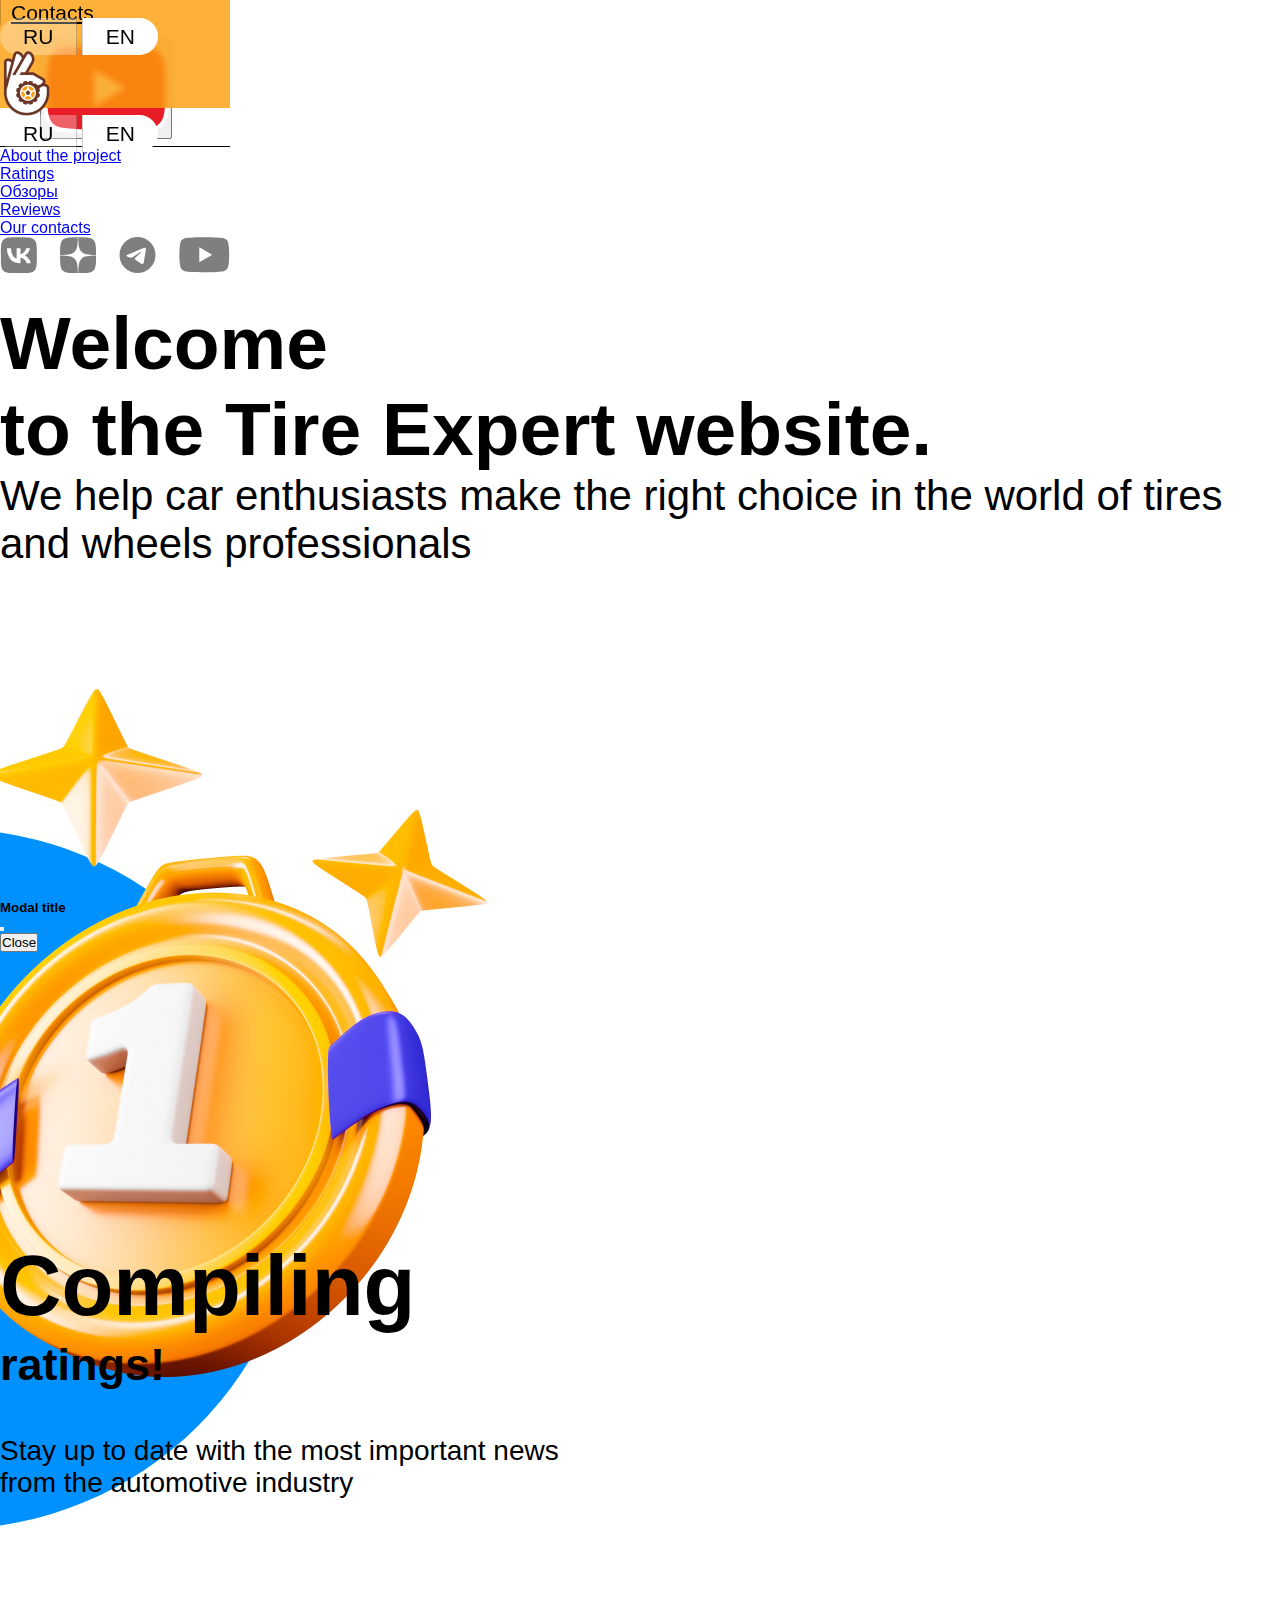
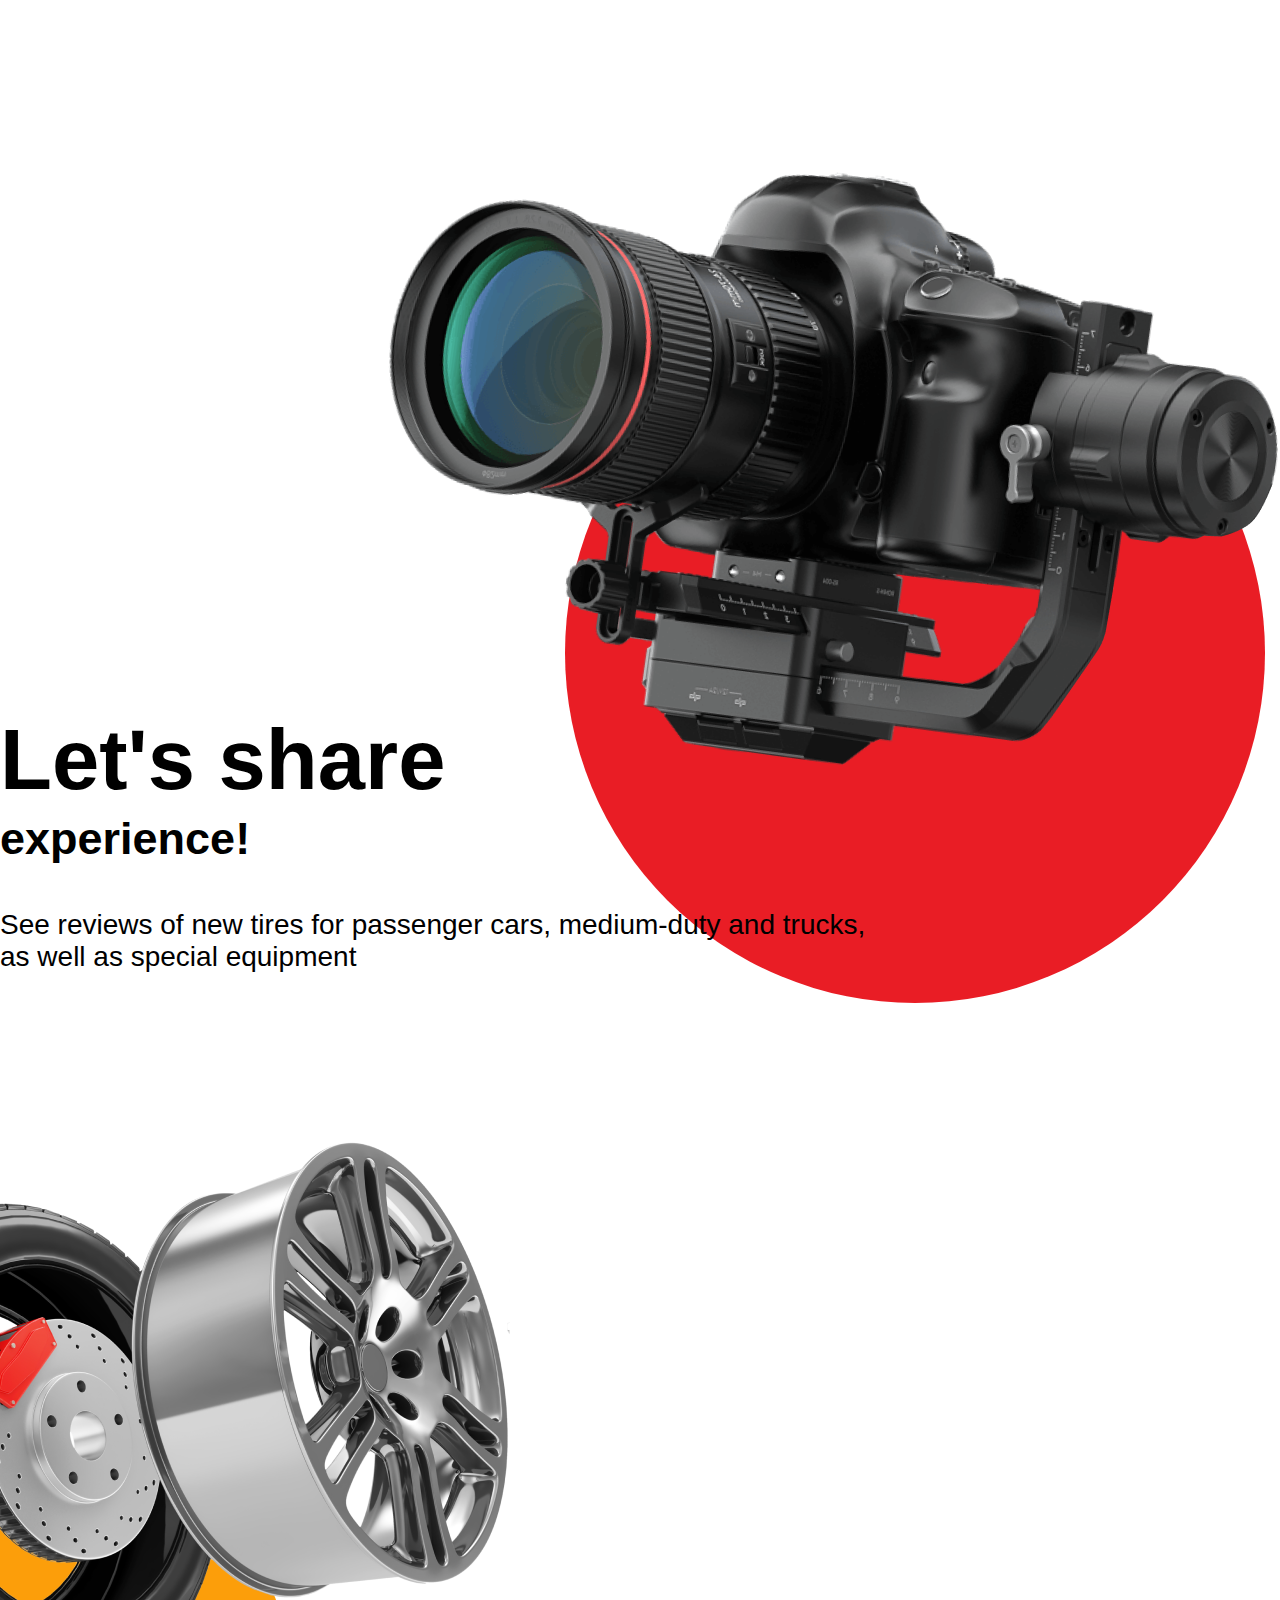
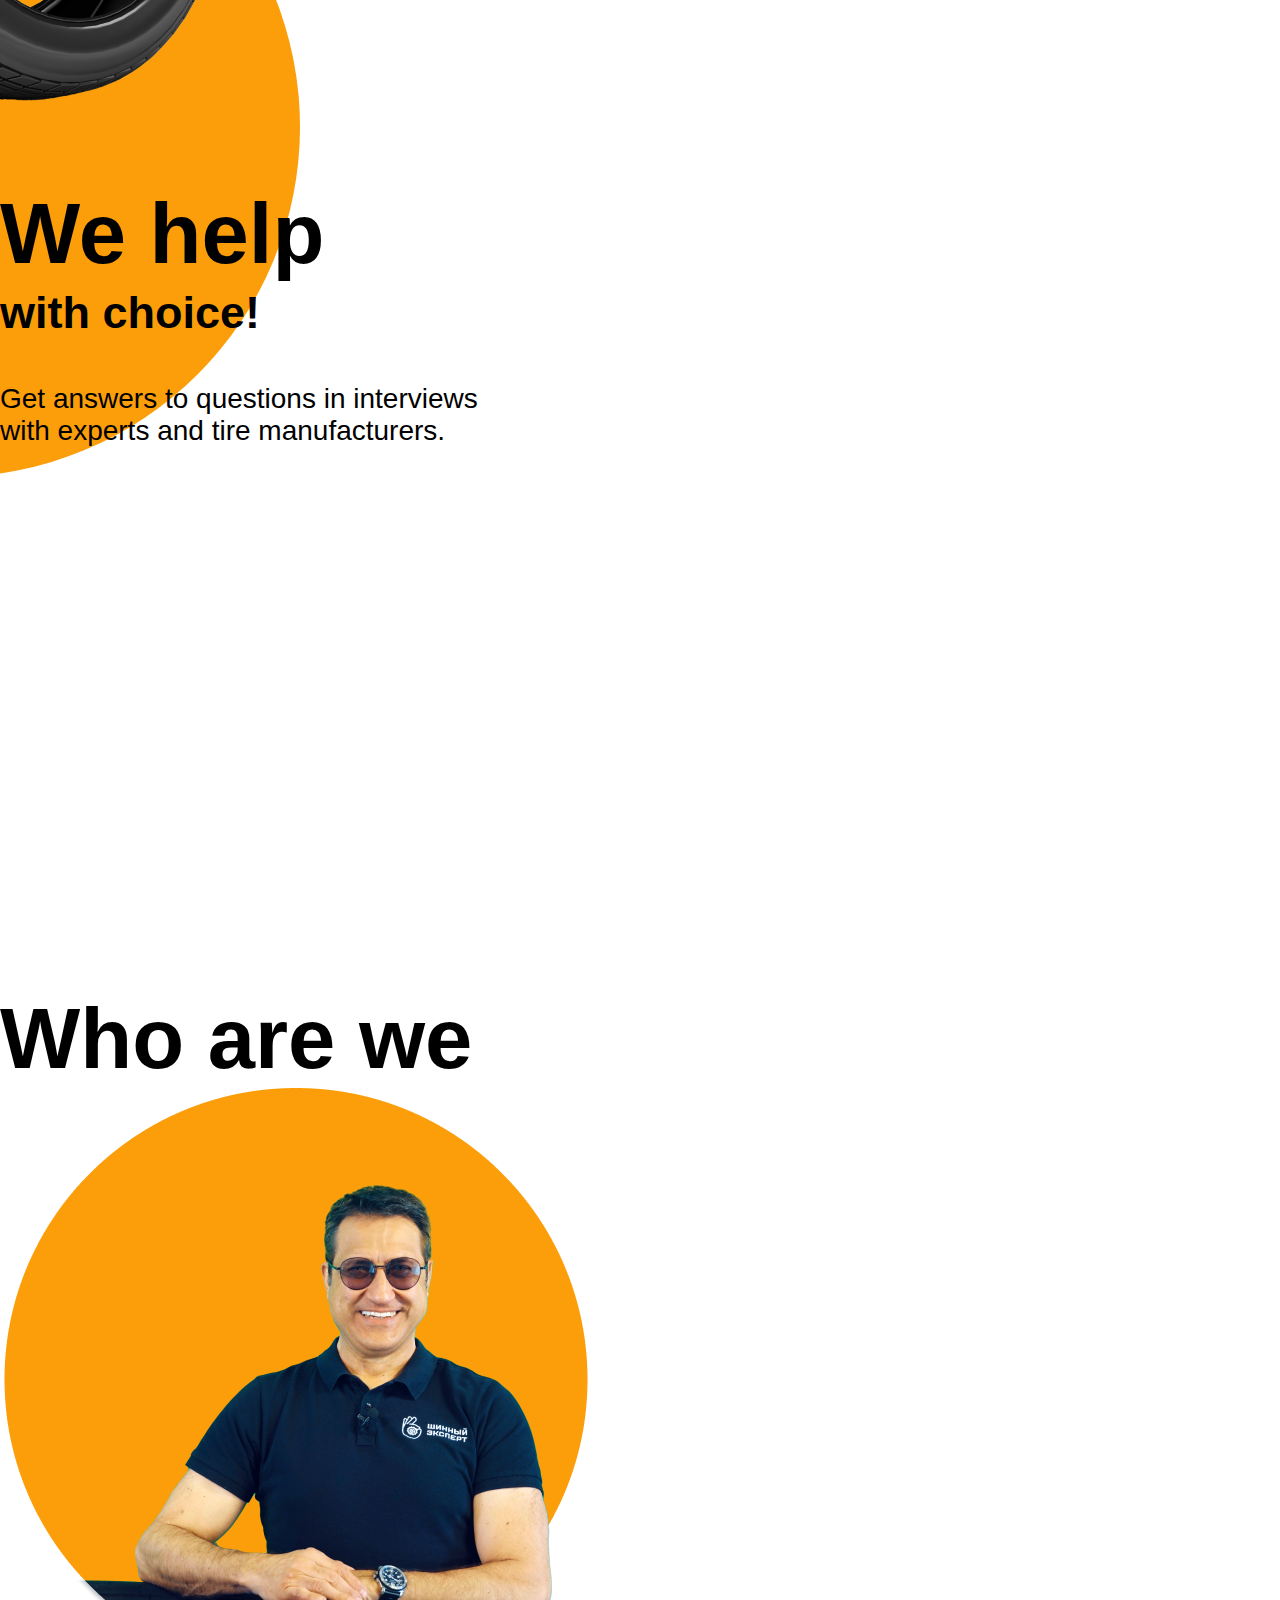
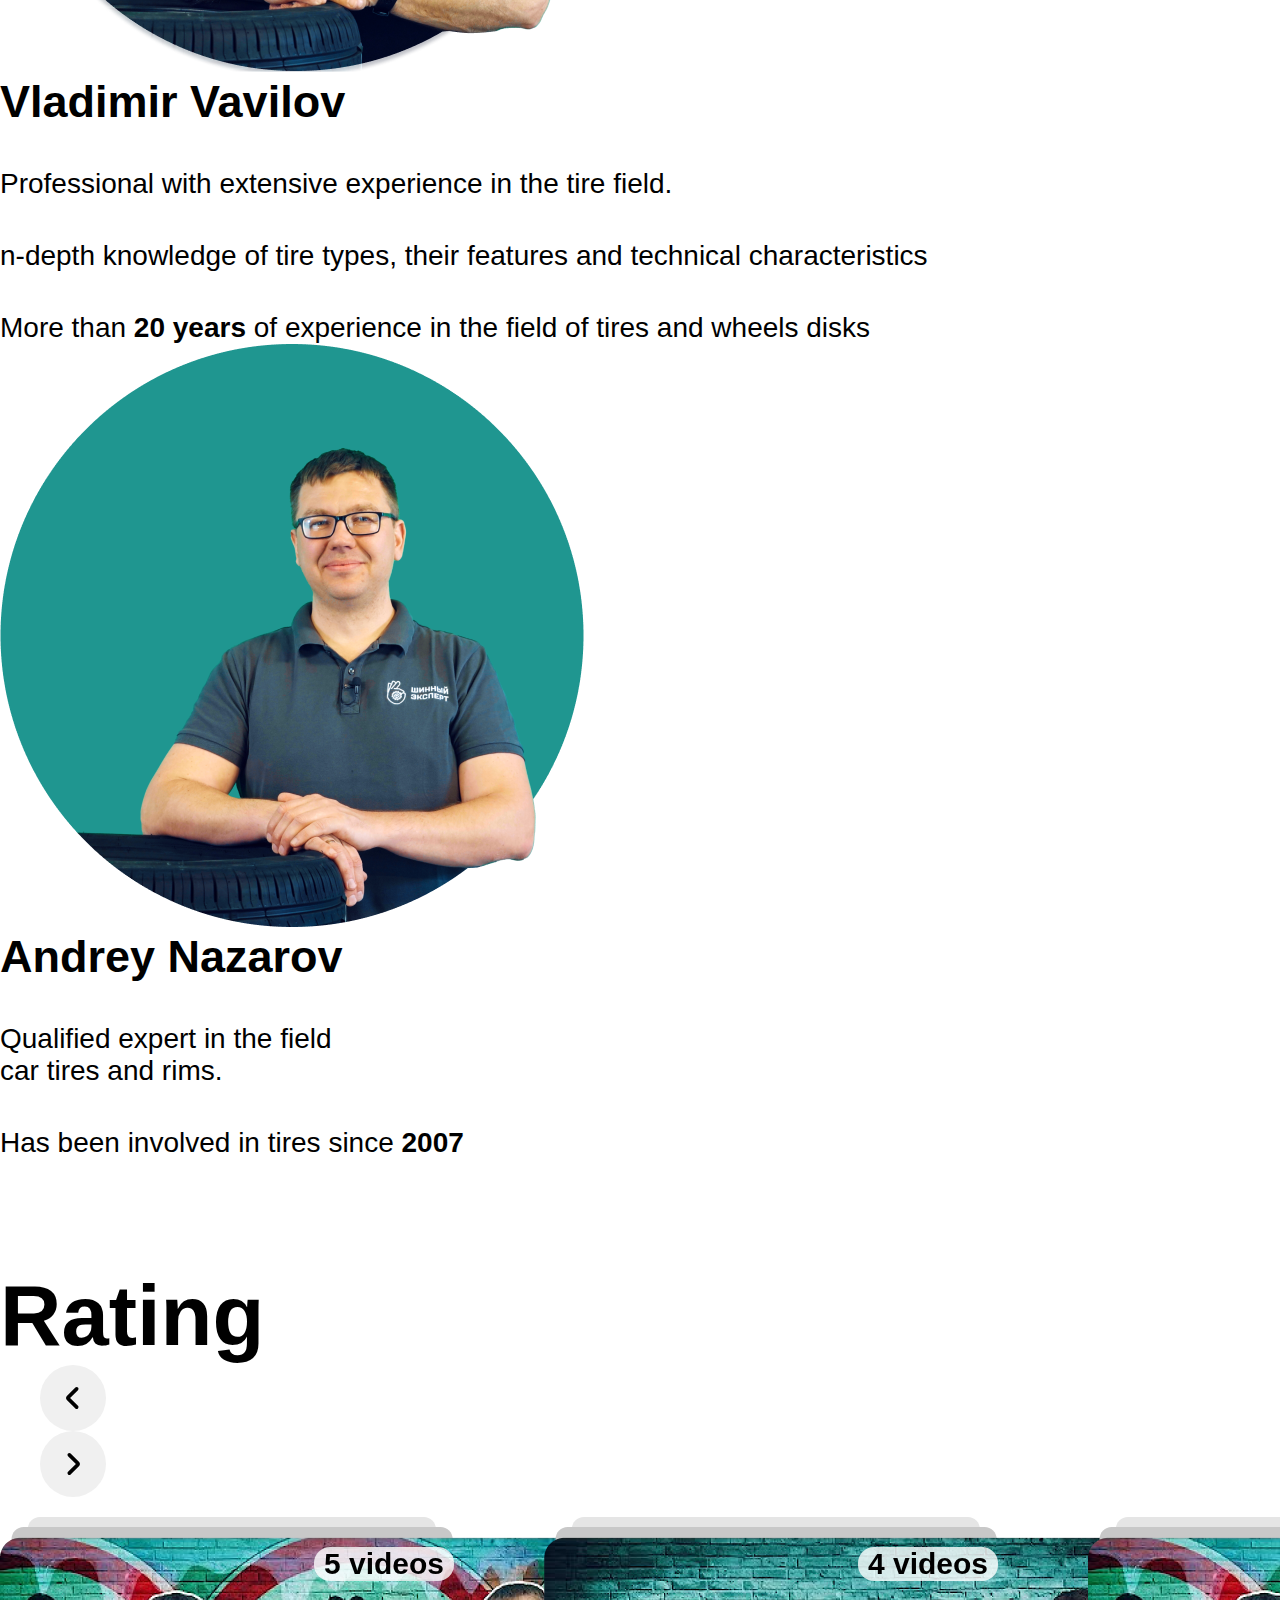
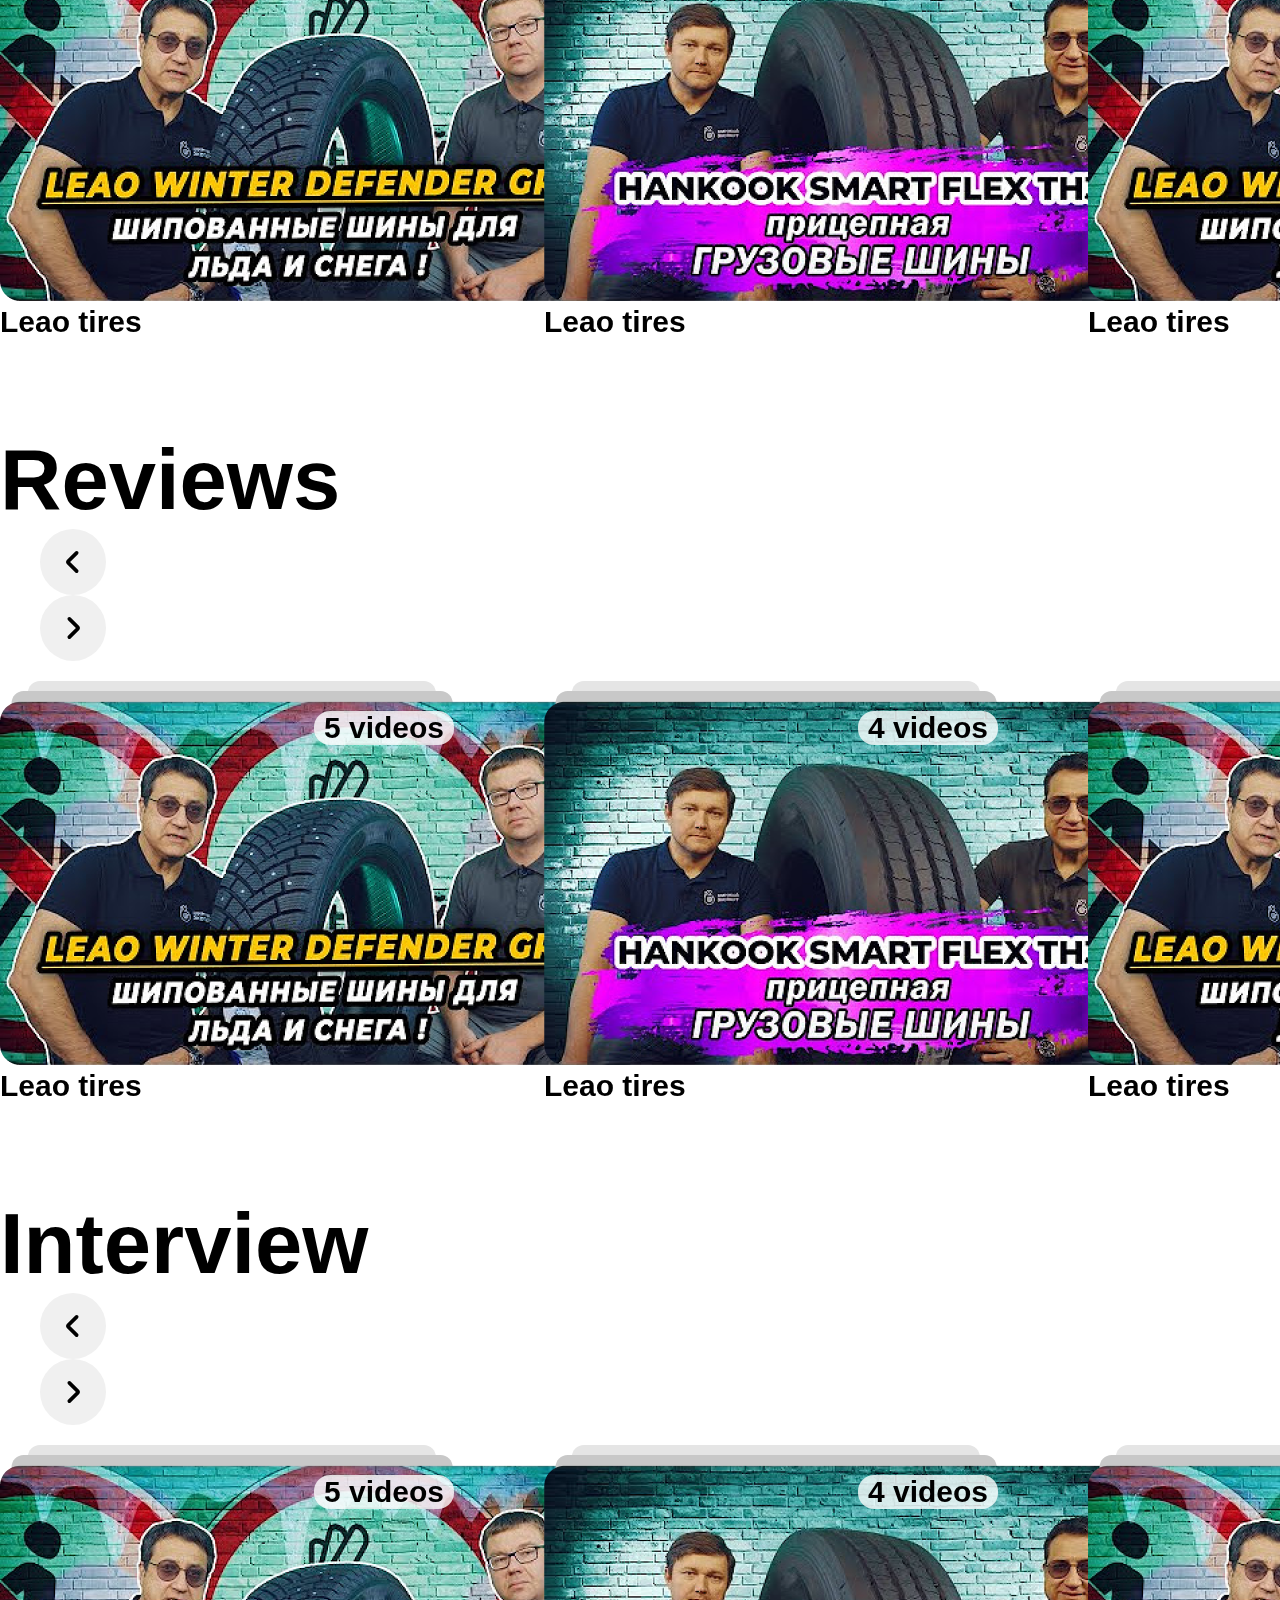
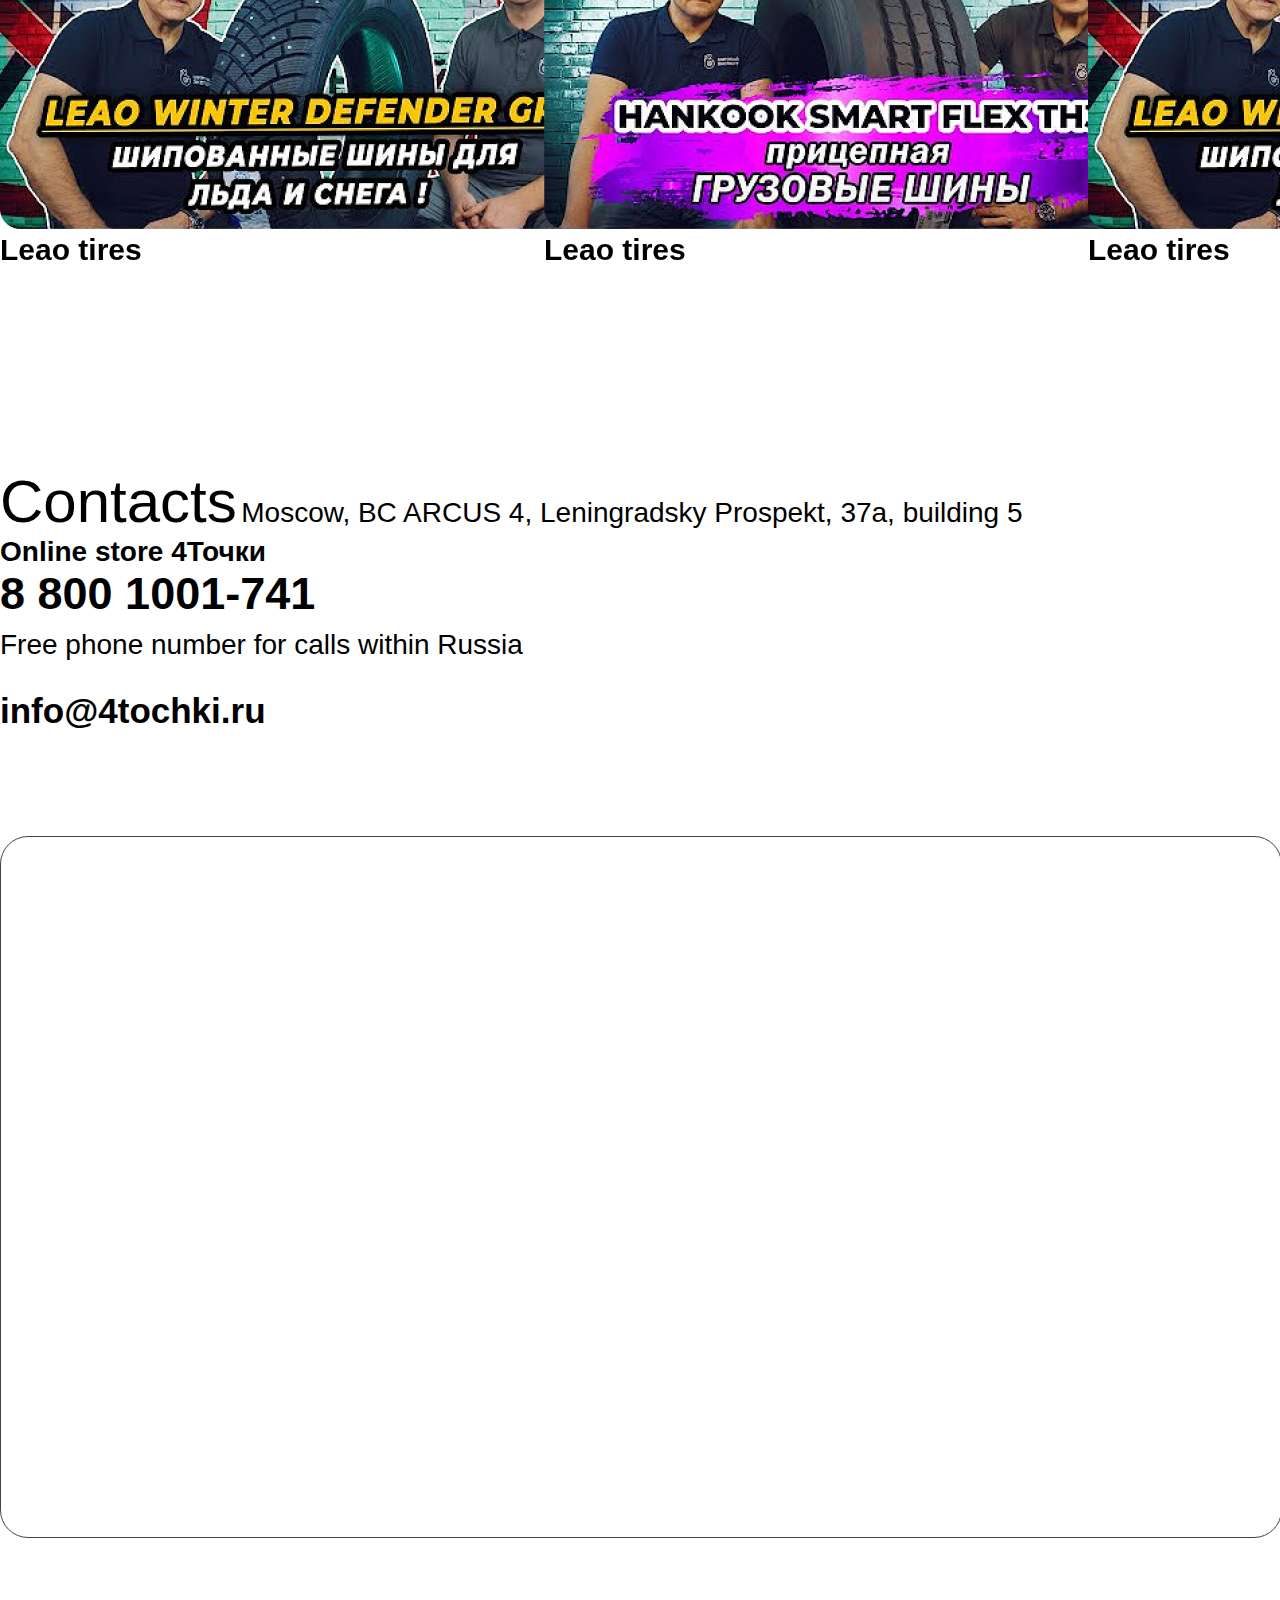
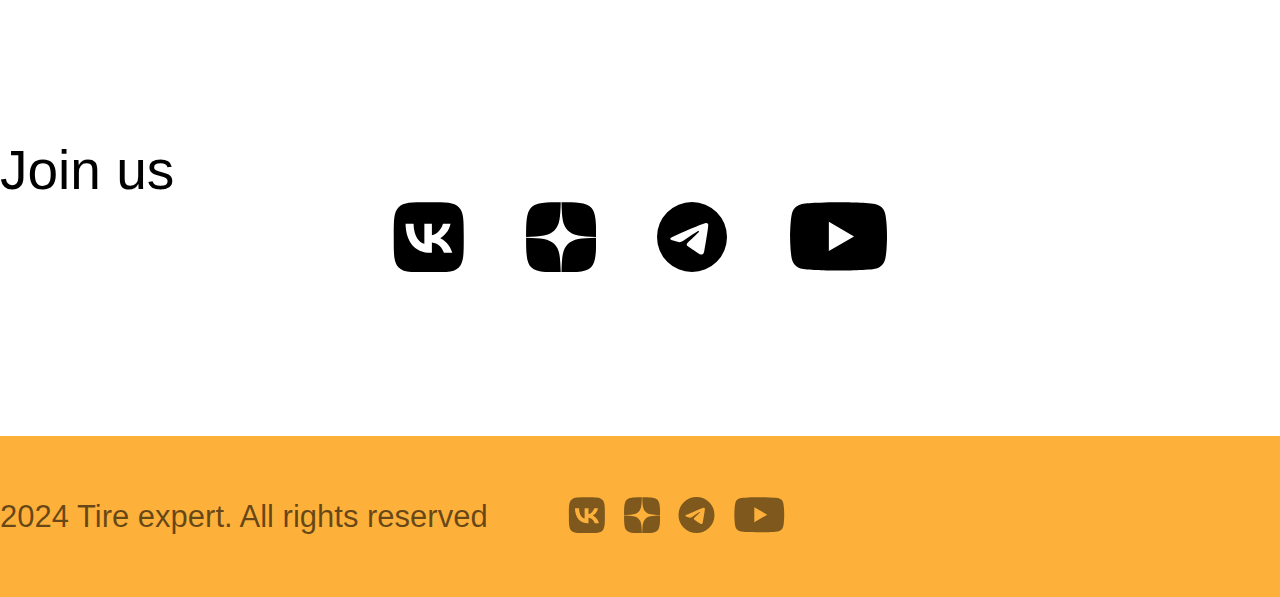
==== indexEn.html @ 4a0e2463 "Add files via upload" ====
<!DOCTYPE html>
<html lang="ru">

<head>
    <meta charset="utf-8">
    <meta name="viewport" content="width=device-width, initial-scale=1">
    <!-- шрифты -->
    <link rel="preload"
        href="https://fonts.googleapis.com/css2?family=Open+Sans:ital,wght@0,300..800;1,300..800&display=swap"
        as="style">
    <!-- swiper -->
    <link rel="stylesheet" href="https://unpkg.com/swiper/swiper-bundle.min.css" />
    <script src="https://unpkg.com/swiper@8/swiper-bundle.min.js" type="text/javascript"></script>
    <!-- Bootstrap CSS -->
    <link href="https://cdn.jsdelivr.net/npm/bootstrap@5.0.2/dist/css/bootstrap.min.css" rel="stylesheet"
        integrity="sha384-EVSTQN3/azprG1Anm3QDgpJLIm9Nao0Yz1ztcQTwFspd3yD65VohhpuuCOmLASjC" crossorigin="anonymous">
    <!-- CSS -->
    <link rel="stylesheet" href="./css/style.css">
    <title>Tire expert</title>
</head>

<body>
    <script src="https://cdn.jsdelivr.net/npm/bootstrap@5.0.2/dist/js/bootstrap.bundle.min.js"
        integrity="sha384-MrcW6ZMFYlzcLA8Nl+NtUVF0sA7MsXsP1UyJoMp4YLEuNSfAP+JcXn/tWtIaxVXM" crossorigin="anonymous">
        </script>
    <div class="wrapper">
        <header class="header fixed-top">
            <div class="container">
                <div class="d-flex align-items-center justify-content-between">
                    <nav class="d-flex">
                        <div class="item-logo">
                            <a href="#">
                                <img src="./img/logo.png" srcset="./img/logo.png 1x, ./img/logo@2x.png 2x"
                                    alt="логотип">
                            </a>
                        </div>
                        <ul class="nav-list d-lg-flex d-none align-items-center justify-content-center">
                            <li class="nav-item"><a href="#about-us" class="nav-link">About the project</a></li>
                            <li class="nav-item"><a href="#rating" class="nav-link">Ratings</a></li>
                            <li class="nav-item"><a href="#reviews" class="nav-link">Reviews</a></li>
                            <li class="nav-item"><a href="#interview" class="nav-link">Interview</a></li>
                            <li class="nav-item"><a href="#contacts" class="nav-link">Contacts</a></li>
                        </ul>
                    </nav>
                    <div class="d-flex align-items-center">
                        <div class="d-lg-flex d-none">
                            <div class="row mx-lg-0 mx-1">
                                <a class="col-6 language-item" href="/">RU</a>
                                <a class="col-6 language-item disabled" href="indexEn.html">EN</a>
                            </div>
                        </div>
                        <div class="container-icon-header">
                            <a href="#">
                                <svg width="37" height="36">
                                    <use href="./svg/common.bundle.svg#vk"></use>
                                </svg>
                            </a>
                            <a href="#">
                                <svg width="37" height="36">
                                    <use href="./svg/common.bundle.svg#zen"></use>
                                </svg>
                            </a>
                            <a href="#">
                                <svg width="37" height="36">
                                    <use href="./svg/common.bundle.svg#tg"></use>
                                </svg>
                            </a>
                            <a href="#">
                                <svg width="52" height="37">
                                    <use href="./svg/common.bundle.svg#youtube"></use>
                                </svg>
                            </a>
                        </div>
                        <!-- бургер меню-->
                        <div class="burger__menu">
                            <div class="js-burger__icon burger__icon">
                                <span></span>
                                <span></span>
                                <span></span>
                            </div>
                            <nav class="burger__body d-lg-none d-flex">
                                <div class="burger__list">
                                    <div
                                        class="d-flex align-items-center justify-content-between w-100 mb-2 pb-2 border-bottom-info">
                                        <div class="item-logo">
                                            <a href="#">
                                                <img src="./img/logo.png"
                                                    srcset="./img/logo.png 1x, ./img/logo@2x.png 2x" alt="логотип">
                                            </a>
                                        </div>
                                        <div>
                                            <div class="row m-0">
                                                <a class="col-6 language-item" href="/">RU</a>
                                                <a class="col-6 language-item disabled" href="indexEn.html">EN</a>
                                            </div>
                                        </div>
                                    </div>
                                    <ul class="nav nav-pills d-flex flex-column">
                                        <li class="nav-item">
                                            <a href="#about-us" class="nav-link">About the project</a>
                                        </li>
                                        <li class="nav-item">
                                            <a href="#rating" class="nav-link">Ratings</a>
                                        </li>
                                        <li class="nav-item">
                                            <a href="#reviews" class="nav-link">Обзоры</a>
                                        </li>
                                        <li class="nav-item">
                                            <a href="#interview" class="nav-link">Reviews</a>
                                        </li>
                                        <li class="nav-item">
                                            <a href="#contacts" class="nav-link">Our contacts</a>
                                        </li>
                                    </ul>
                                    <div class="container-icon-mobile">
                                        <a href="#">
                                            <svg width="37" height="36">
                                                <use href="./svg/common.bundle.svg#vk"></use>
                                            </svg>
                                        </a>
                                        <a href="#">
                                            <svg width="37" height="36">
                                                <use href="./svg/common.bundle.svg#zen"></use>
                                            </svg>
                                        </a>
                                        <a href="#">
                                            <svg width="37" height="36">
                                                <use href="./svg/common.bundle.svg#tg"></use>
                                            </svg>
                                        </a>
                                        <a href="#">
                                            <svg width="52" height="36">
                                                <use href="./svg/common.bundle.svg#youtube"></use>
                                            </svg>
                                        </a>
                                    </div>
                                </div>
                            </nav>
                        </div>
                        <!--  -->
                    </div>
                </div>
            </div>
        </header>
        <main>
            <section class="we-greet-you container">
                <div class="d-flex flex-column align-items-center">
                    <h1 class="text-center">Welcome <br> to the Tire Expert website.</h1>
                    <span class="text">We help car enthusiasts make the right choice in the world of tires and wheels
                        professionals</span>
                </div>
            </section>
            <section class="overflow-hidden">
                <div class="content">
                    <div class="container">
                        <div class="row">
                            <div class="col-xl-6 col-12">
                                <div class="compiling">
                                    <div class="img-container">
                                        <img class="w-100 img-position" src="./img/rating.png"
                                            srcset="./img/rating.png 1x, ./img/rating@2x.png 2x" alt="рейтинги">
                                    </div>
                                </div>
                            </div>
                            <div class="col-xl-6 col-12">
                                <div class="d-flex flex-column">
                                    <h2 id="about-us">Compiling</h2>
                                    <span class="text-title">ratings!</span>
                                    <p class="text-subtitle">Stay up to date with the most important news <br> from the
                                        automotive industry</p>
                                </div>
                            </div>
                        </div>
                    </div>
                </div>
                <div class="content">
                    <div class="container">
                        <div class="row">
                            <div class="col-xl-6 col-12 order-1 order-xl-2">
                                <div class="share">
                                    <div class="img-container">
                                        <img class="img-position" src="./img/share.png"
                                            srcset="./img/share.png 1x, ./img/share@2x.png 2x" alt="камера">
                                    </div>
                                </div>
                            </div>
                            <div class="col-xl-6 col-12 order-2 order-xl-1">
                                <h2 class="m-p">Let's share</h2>
                                <span class="text-title">experience!</span>
                                <p class="text-subtitle">See reviews of new tires for passenger cars, medium-duty and
                                    trucks, <br> as well as special equipment</p>
                            </div>
                        </div>
                    </div>
                </div>
                <div class="content">
                    <div class="container">
                        <div class="row">
                            <div class="col-xl-6 col-12">
                                <div class="help">
                                    <div class="img-container">
                                        <img class="w-100 img-position" src="./img/help.png"
                                            srcset="./img/help.png 1x, ./img/help@2x.png 2x" alt="">
                                    </div>
                                </div>
                            </div>
                            <div class="col-xl-6 col-12">
                                <h2 class="m-p">We help</h2>
                                <span class="text-title">with choice!</span>
                                <p class="text-subtitle">Get answers to questions in interviews <br>
                                    with experts and tire manufacturers.</p>
                            </div>
                        </div>
                    </div>
                </div>
            </section>
            <section class="who-are-we">
                <div class="container">
                    <h2 class="text-center mb-5">Who are we</h2>
                    <div class="row">
                        <div class="col-xl-6 col-12 order-xl-2">
                            <div class="position-relative px-4">
                                <img class="w-100" src="./img/Vladimir-Vavilov.png"
                                    srcset="img/Vladimir-Vavilov.png 1x, img/Vladimir-Vavilov@2x.png 2x"
                                    alt="Владимир Вавилов">
                                <button class="btn p-0 btn-position" type="button" data-bs-toggle="modal"
                                    data-bs-target="#staticBackdrop">
                                    <svg width="128" height="92">
                                        <use href="./svg/common.bundle.svg#youtube-btn"></use>
                                    </svg>
                                </button>
                            </div>
                        </div>
                        <div class="col-xl-6 col-12 order-xl-1 mt-xl-0 mt-4">
                            <div class="d-flex flex-column justify-content-center h-100 px-4">
                                <h3>Vladimir Vavilov</h3>
                                <p class="text-subtitle mb-0">Professional with extensive experience in the tire field.
                                </p>
                                <p class="text-subtitle mb-0">n-depth knowledge of tire types, their features and
                                    technical characteristics</p>
                                <p class="text-subtitle mb-0">More than <span>20 years</span> of experience in the field
                                    of tires and wheels
                                    disks
                                </p>
                            </div>
                        </div>
                    </div>
                    <div class="row mt-5">
                        <div class="col-xl-6 col-12">
                            <div class="position-relative px-4">
                                <img class="w-100" src="./img/Andrey-Nazarov.png"
                                    srcset="./img/Andrey-Nazarov.png 1x, ./img/Andrey-Nazarov@2x.png 2x"
                                    alt="Андрей Назаров">
                                <button class="btn p-0 btn-position" type="button" data-bs-toggle="modal"
                                    data-bs-target="#staticBackdrop">
                                    <svg width="128" height="92">
                                        <use href="./svg/common.bundle.svg#youtube-btn"></use>
                                    </svg>
                                </button>
                            </div>
                        </div>
                        <div class="col-xl-6 col-12 mt-xl-0 mt-4">
                            <div class="d-flex flex-column justify-content-center h-100 px-4">
                                <h3>Andrey Nazarov</h3>
                                <p class="text-subtitle mb-0">Qualified expert in the field <br>
                                    car tires and rims.</p>
                                <p class="text-subtitle mb-0">Has been involved in tires since <span>2007</span></p>
                            </div>
                        </div>

                    </div>
                </div>
            </section>
            <section class="sliders">
                <div class="container">
                    <!-- Рейтинг -->
                    <div id="rating" class="d-flex align-items-center">
                        <h3 class="title-slaider">Rating</h3>
                        <div class="js-swiper-ratings-prev swiper-prev">
                            <svg width="38" height="38">
                                <use href="./svg/common.bundle.svg#arrow"></use>
                            </svg>
                        </div>
                        <div class="js-swiper-ratings-next swiper-next">
                            <svg class="rotate" width="38" height="38">
                                <use href="./svg/common.bundle.svg#arrow"></use>
                            </svg>
                        </div>
                    </div>
                    <div class="swiper js-swiper-ratings">
                        <div class="swiper-wrapper">
                            <div class="swiper-slide user-select-none">
                                <a href="#">
                                    <div class="slider-item">
                                        <img class="w-100 img-position" src="./img/image1.png"
                                            srcset="./img/image1.png 1x, ./img/image1@2x.png 2x" alt="">
                                        <div class="slider-item-quantity">5 videos</div>
                                    </div>
                                    <span>Leao tires</span>
                                </a>
                            </div>
                            <div class="swiper-slide user-select-none">
                                <a href="#">
                                    <div class="slider-item">
                                        <img class="w-100 img-position" src="./img/image2.png"
                                            srcset="./img/image2.png 1x, ./img/image2@2x.png 2x" alt="">
                                        <div class="slider-item-quantity">4 videos</div>
                                    </div>
                                    <span>Leao tires</span>
                                </a>
                            </div>
                            <div class="swiper-slide user-select-none">
                                <a href="#">
                                    <div class="slider-item">
                                        <img class="w-100 img-position" src="./img/image1.png"
                                            srcset="./img/image1.png 1x, ./img/image1@2x.png 2x" alt="">
                                        <div class="slider-item-quantity">5 videos</div>
                                    </div>
                                    <span>Leao tires</span>
                                </a>
                            </div>
                            <div class="swiper-slide user-select-none">
                                <a href="#">
                                    <div class="slider-item">
                                        <img class="w-100 img-position" src="./img/image2.png"
                                            srcset="./img/image2.png 1x, ./img/image2@2x.png 2x" alt="">
                                        <div class="slider-item-quantity">4 videos</div>
                                    </div>
                                    <span>Leao tires</span>
                                </a>
                            </div>
                            <div class="swiper-slide user-select-none">
                                <a href="#">
                                    <div class="slider-item">
                                        <img class="w-100 img-position" src="./img/image1.png"
                                            srcset="./img/image1.png 1x, ./img/image1@2x.png 2x" alt="">
                                        <div class="slider-item-quantity">5 videos</div>
                                    </div>
                                    <span>Leao tires</span>
                                </a>
                            </div>
                        </div>
                    </div>
                    <!-- Обзоры -->
                    <div id="reviews" class="d-flex align-items-center">
                        <h3 class="title-slaider">Reviews</h3>
                        <div class="js-swiper-reviews-prev swiper-prev">
                            <svg width="38" height="38">
                                <use href="./svg/common.bundle.svg#arrow"></use>
                            </svg>
                        </div>
                        <div class="js-swiper-reviews-next swiper-next">
                            <svg class="rotate" width="38" height="38">
                                <use href="./svg/common.bundle.svg#arrow"></use>
                            </svg>
                        </div>
                    </div>
                    <div class="swiper js-swiper-reviews">
                        <div class="swiper-wrapper">
                            <div class="swiper-slide user-select-none">
                                <a href="#">
                                    <div class="slider-item">
                                        <img class="w-100 img-position" src="./img/image1.png"
                                            srcset="./img/image1.png 1x, ./img/image1@2x.png 2x" alt="">
                                        <div class="slider-item-quantity">5 videos</div>
                                    </div>
                                    <span>Leao tires</span>
                                </a>
                            </div>
                            <div class="swiper-slide user-select-none">
                                <a href="#">
                                    <div class="slider-item">
                                        <img class="w-100 img-position" src="./img/image2.png"
                                            srcset="./img/image2.png 1x, ./img/image2@2x.png 2x" alt="">
                                        <div class="slider-item-quantity">4 videos</div>
                                    </div>
                                    <span>Leao tires</span>
                                </a>
                            </div>
                            <div class="swiper-slide user-select-none">
                                <a href="#">
                                    <div class="slider-item">
                                        <img class="w-100 img-position" src="./img/image1.png"
                                            srcset="./img/image1.png 1x, ./img/image1@2x.png 2x" alt="">
                                        <div class="slider-item-quantity">5 videos</div>
                                    </div>
                                    <span>Leao tires</span>
                                </a>
                            </div>
                            <div class="swiper-slide user-select-none">
                                <a href="#">
                                    <div class="slider-item">
                                        <img class="w-100 img-position" src="./img/image2.png"
                                            srcset="./img/image2.png 1x, ./img/image2@2x.png 2x" alt="">
                                        <div class="slider-item-quantity">4 videos</div>
                                    </div>
                                    <span>Leao tires</span>
                                </a>
                            </div>
                            <div class="swiper-slide user-select-none">
                                <a href="#">
                                    <div class="slider-item">
                                        <img class="w-100 img-position" src="./img/image1.png"
                                            srcset="./img/image1.png 1x, ./img/image1@2x.png 2x" alt="">
                                        <div class="slider-item-quantity">5 videos</div>
                                    </div>
                                    <span>Leao tires</span>
                                </a>
                            </div>
                        </div>
                    </div>
                    <!-- Интервью -->
                    <div id="interview" class="d-flex align-items-center">
                        <h3 class="title-slaider">Interview</h3>
                        <div class="js-swiper-interview-prev swiper-prev">
                            <svg width="38" height="38">
                                <use href="./svg/common.bundle.svg#arrow"></use>
                            </svg>
                        </div>
                        <div class="js-swiper-interview-next swiper-next">
                            <svg class="rotate" width="38" height="38">
                                <use href="./svg/common.bundle.svg#arrow"></use>
                            </svg>
                        </div>
                    </div>
                    <div class="swiper js-swiper-interview">
                        <div class="swiper-wrapper">
                            <div class="swiper-slide user-select-none">
                                <a href="#">
                                    <div class="slider-item">
                                        <img class="w-100 img-position" src="./img/image1.png"
                                            srcset="./img/image1.png 1x, ./img/image1@2x.png 2x" alt="">
                                        <div class="slider-item-quantity">5 videos</div>
                                    </div>
                                    <span>Leao tires</span>
                                </a>
                            </div>
                            <div class="swiper-slide user-select-none">
                                <a href="#">
                                    <div class="slider-item">
                                        <img class="w-100 img-position" src="./img/image2.png"
                                            srcset="./img/image2.png 1x, ./img/image2@2x.png 2x" alt="">
                                        <div class="slider-item-quantity">4 videos</div>
                                    </div>
                                    <span>Leao tires</span>
                                </a>
                            </div>
                            <div class="swiper-slide user-select-none">
                                <a href="#">
                                    <div class="slider-item">
                                        <img class="w-100 img-position" src="./img/image1.png"
                                            srcset="./img/image1.png 1x, ./img/image1@2x.png 2x" alt="">
                                        <div class="slider-item-quantity">5 videos</div>
                                    </div>
                                    <span>Leao tires</span>
                                </a>
                            </div>
                            <div class="swiper-slide user-select-none">
                                <a href="#">
                                    <div class="slider-item">
                                        <img class="w-100 img-position" src="./img/image2.png"
                                            srcset="./img/image2.png 1x, ./img/image2@2x.png 2x" alt="">
                                        <div class="slider-item-quantity">4 videos</div>
                                    </div>
                                    <span>Leao tires</span>
                                </a>
                            </div>
                            <div class="swiper-slide user-select-none">
                                <a href="#">
                                    <div class="slider-item">
                                        <img class="w-100 img-position" src="./img/image1.png"
                                            srcset="./img/image1.png 1x, ./img/image1@2x.png 2x" alt="">
                                        <div class="slider-item-quantity">5 videos</div>
                                    </div>
                                    <span>Leao tires</span>
                                </a>
                            </div>
                        </div>
                    </div>
                </div>
            </section>
            <section class="contacts">
                <div class="container">
                    <div id="contacts" class="row">
                        <div class="col-xl-6 col-12 mb-5">
                            <div class="d-flex flex-column">
                                <span class="contacts-title">Contacts</span>
                                <span class="contacts-subtitle w-500">Moscow, BC ARCUS 4,
                                    Leningradsky Prospekt, 37a, building 5</span>
                            </div>
                        </div>
                        <div class="col-xl-6 col-12">
                            <div class="d-flex flex-column">
                                <span class="contacts-text">Online store 4Точки</span>
                                <div class="contacts-link-tel">
                                    <a href="tel:88001001741">8 800 1001-741</a>
                                </div>
                                <span class="contacts-subtitle">Free phone number for calls within Russia</span>
                                <div class="contacts-link-mail">
                                    <a href="mailto:info@4tochki.ru">info@4tochki.ru</a>
                                </div>
                            </div>
                        </div>
                    </div>
                    <div class="map"></div>
                    <div class="d-flex flex-column justify-content-center">
                        <span class="contacts-icon-text">Join us</span>
                        <div class="container-icon">
                            <a href="#">
                                <svg width="72" height="70">
                                    <use href="./svg/common.bundle.svg#vk"></use>
                                </svg>
                            </a>
                            <a href="#">
                                <svg width="72" height="70">
                                    <use href="./svg/common.bundle.svg#zen"></use>
                                </svg>
                            </a>
                            <a href="#">
                                <svg width="72" height="70">
                                    <use href="./svg/common.bundle.svg#tg"></use>
                                </svg>
                            </a>
                            <a href="#">
                                <svg width="100" height="70">
                                    <use href="./svg/common.bundle.svg#youtube"></use>
                                </svg>
                            </a>
                        </div>
                    </div>
                </div>
            </section>
        </main>
        <!-- footer -->
        <footer>
            <div class="container">
                <div class="container-item">
                    <span>2024 Tire expert. All rights reserved</span>
                    <div class="container-icon">
                        <a href="#">
                            <svg width="37" height="36">
                                <use href="./svg/common.bundle.svg#vk"></use>
                            </svg>
                        </a>
                        <a href="#">
                            <svg width="37" height="36">
                                <use href="./svg/common.bundle.svg#zen"></use>
                            </svg>
                        </a>
                        <a href="#">
                            <svg width="37" height="36">
                                <use href="./svg/common.bundle.svg#tg"></use>
                            </svg>
                        </a>
                        <a href="#">
                            <svg width="52" height="36">
                                <use href="./svg/common.bundle.svg#youtube"></use>
                            </svg>
                        </a>
                    </div>
                </div>
            </div>
        </footer>
    </div>
    <!-- Modal -->
    <div class="modal fade" id="staticBackdrop" data-bs-backdrop="static" data-bs-keyboard="false" tabindex="-1"
        aria-hidden="true">
        <div class="modal-dialog modal-dialog-centered">
            <div class="modal-content">
                <div class="modal-header">
                    <h5 class="modal-title" id="staticBackdropLabel">Modal title</h5>
                    <button type="button" class="btn-close" data-bs-dismiss="modal" aria-label="Close"></button>
                </div>
                <div class="modal-body">

                </div>
                <div class="modal-footer">
                    <button type="button" class="btn btn-secondary" data-bs-dismiss="modal">Close</button>
                </div>
            </div>
        </div>
    </div>
    <!-- script -->
    <script src="./scripts/index.js"></script>
</body>

</html>
---- css/style.css ----
* {
    margin : 0;
    padding: 0;
}

h1 {
    font-size  : 75px;
    font-weight: bold;
    margin     : 0;
}

h2 {
    font-size  : 85px;
    font-weight: bold;
    margin     : 0;
}

h3 {
    font-size  : 45px;
    font-weight: bold;
    margin     : 0;
}

html,
body {
    height     : 100%;
    font-family: "Open Sans", sans-serif;
}

.wrapper {
    display       : flex;
    flex-direction: column;
    height        : 100%;
}

main {
    flex: 1 0 auto;
}

footer {
    flex: 0 0 auto;
}

#rating {
    padding-top: 108px;
}

#contacts {
    padding-top: 108px;
    margin-top : 92px;
}

#about-us,
#reviews,
#interview {
    padding-top: 108px;
    margin-top : -216px;
}

/*  */
.m-p {
    padding-top: 108px;
    margin-top : -216px;
}

.w-500 {
    max-width: 500px;
}

.rotate {
    transform: rotate(180deg);
}

.border-bottom-info {
    border-bottom: 1px solid #000;
}

/* header */
.header {
    display                : flex;
    align-items            : center;
    position               : fixed;
    height                 : 108px;
    background-color       : rgba(252, 158, 10, 0.8);
    -webkit-backdrop-filter: blur(3px);
    backdrop-filter        : blur(3px);
    z-index                : 3;
}

.item-logo {
    margin-right: 26px;
}

.nav-list {
    flex-wrap    : nowrap;
    text-wrap    : nowrap;
    margin-bottom: 0;
    list-style   : none;
    padding      : 0;
}

.nav-list .nav-link {
    color     : #000;
    padding   : 0 33px;
    font-size : 21px;
    transition: all 0.3s;
}

.nav-list .nav-link:hover,
.nav-list .nav-link:focus {
    color: #fff;
}

.nav-list .nav-item+.nav-item {
    border-left: 1px solid rgba(0, 0, 0, 0.2);
}

.language-item {
    font-size       : 21px;
    background-color: rgba(255, 255, 255, 0.3);
    color           : #000;
    padding         : 7px 23px;
    text-decoration : none;
    transition      : all 0.3s;
}

.language-item.disabled {
    background-color: #fff;
    pointer-events  : none;
}

.language-item:hover,
.language-item:focus {
    color           : #000;
    background-color: #fff;
}

.language-item:first-child {
    border-top-left-radius   : 61px;
    border-bottom-left-radius: 61px;
    border-right             : 1px solid rgba(0, 0, 0, 0.2);
}

.language-item:not(:first-child) {
    border-top-right-radius   : 61px;
    border-bottom-right-radius: 61px;
    border-left               : 1px solid rgba(0, 0, 0, 0.2);
}

.container-icon-header,
.container-icon {
    display    : flex;
    flex-wrap  : nowrap;
    margin-left: 26px;
}

.container-icon a,
.container-icon-header a,
.container-icon-mobile a {
    text-decoration: none;
    color          : rgba(0, 0, 0, 0.5);
    transition     : all 0.3s;
}

.container-icon a:hover,
.container-icon-header a:hover,
.container-icon-mobile a:hover,
.container-icon a:focus,
.container-icon-header a:focus,
.container-icon-mobile a:focus {
    color: rgba(255, 255, 255);
}

.container-icon a+a,
.container-icon-header a+a,
.container-icon-mobile a+a {
    margin-left: 18px;
}

/* /header */

.we-greet-you {
    margin-top   : 300px;
    margin-bottom: 200px;
}

.who-are-we {
    margin-top: 200px;
}

.text {
    text-align: center;
    font-size : 42px;
    margin-top: 95px;
}

.text-title {
    font-size  : 45px;
    font-weight: bold;
    line-height: 60px;
}

.text-subtitle {
    font-size : 28px;
    margin-top: 40px;
}

.text-subtitle span {
    font-weight: bold;
}

/* content */

.content {
    position   : relative;
    display    : flex;
    align-items: center;
    height     : 840px;
    padding-top: 234px;
}

.content:last-child {
    margin-bottom: 100px;
}

.share,
.compiling,
.help {
    position: relative;
    z-index : -1;
}

.compiling .img-container,
.share .img-container,
.help .img-container {
    position     : absolute;
    border-radius: 50%;
    height       : 700px;
    width        : 700px;
}

.content .img-position {
    position  : absolute;
    height    : auto;
    transition: transform 0.3s ease-out;
}

.compiling .img-container {
    background-color: #0091FE;
    top             : -300px;
    left            : -400px;
}

.share .img-container {
    background-color: #E91D25;
    top             : -300px;
    right           : -400px;
}

.help .img-container {
    background-color: #FC9E0A;
    top             : -300px;
    left            : -400px;
}

.compiling .img-container .img-position,
.help .img-container .img-position,
.share .img-container .img-position {
    position: relative;
}

.compiling .img-container .img-position {
    bottom: 150px;
    left  : 210px;
}

.share .img-container .img-position {
    bottom: 200px;
    right : 225px;
}

.help .img-container .img-position {
    bottom: 250px;
    left  : 160px;
}

.btn-position {
    position: absolute;
    top     : 40px;
    left    : 40px;
}

/* /content */
/* slider */
.sliders {
    overflow: hidden;
    color   : #000;
}

.swiper-item {
    max-height: 460px;
}

.swiper {
    margin-bottom: 200px;
    overflow     : visible !important;
}

.swiper:last-child {
    margin-bottom: 0;
}

.swiper-slide a {
    text-decoration: none;
}

.swiper-slide a span {
    font-weight: bold;
    font-size  : 30px;
    margin-top : 15px;
    color      : #000;
}

.slider-item {
    position     : relative;
    border-radius: 20px;
    margin-top   : 40px;
}

.slider-item img {
    border-radius: 12px;
}

.slider-item::after {
    content         : '';
    position        : absolute;
    top             : 0;
    left            : 50%;
    transform       : translate(-50%, -10px);
    height          : 100%;
    width           : 95%;
    border-radius   : 12px;
    background-color: #C8C8C8;
    z-index         : -1;
}

.slider-item::before {
    content         : '';
    position        : absolute;
    top             : 0;
    left            : 50%;
    transform       : translate(-50%, -20px);
    height          : 100%;
    width           : 88%;
    border-radius   : 12px;
    background-color: #E5E5E5;
    z-index         : -1;
}

.slider-item-quantity {
    color           : #000;
    position        : absolute;
    top             : 10px;
    right           : 10px;
    padding         : 0 10px;
    border-radius   : 16px;
    background-color: rgba(255, 255, 255, 0.8);
    z-index         : 2;
    font-size       : 30px;
    font-weight     : 600;
}

.title-slaider {
    font-size   : 85px;
    font-weight : bold;
    margin-right: 50px;
}

.swiper-prev,
.swiper-next {
    display         : flex;
    align-items     : center;
    justify-content : center;
    width           : 66px;
    height          : 66px;
    border-radius   : 50%;
    background-color: #F0F0F0;
    margin-left     : 40px;
    cursor          : pointer;
}

/* /slaider */

/* contacts */
.contacts-text {
    font-size  : 28px;
    font-weight: bold;
}

.contacts-title {
    font-size    : 75px;
    margin-bottom: 35px;
}

.contacts-link-tel {
    margin-bottom: 9px;
}

.contacts-link-tel a {
    font-size  : 45px;
    font-weight: bold;
}

.contacts-link-mail {
    margin-top: 30px;
}

.contacts-link-mail a {
    font-size  : 35px;
    font-weight: bold;
}

.contacts-link-mail a,
.contacts-link-tel a {
    color          : #000;
    text-decoration: none;
    transition     : all 0.3s;
}

.contacts-link-tel a:hover,
.contacts-link-tel a:focus,
.contacts-link-mail a:hover,
.contacts-link-mail a:focus {
    color: rgba(252, 158, 10);
}

.contacts-subtitle {
    font-size: 28px;
}

.contacts-icon-text {
    text-align   : center;
    font-size    : 55px;
    margin-bottom: 65px;
}

.contacts .container-icon {
    justify-content: center;
    margin         : 0;
}

.contacts .container-icon a {
    color     : #000;
    transition: all 0.3s;
}

.contacts .container-icon a:hover,
.contacts .container-icon-header a:hover,
.contacts .container-icon-mobile a:hover,
.contacts .container-icon a:focus,
.contacts .container-icon-header a:focus,
.contacts .container-icon-mobile a:focus {
    color: rgba(252, 158, 10);
}

.contacts .container-icon a+a {
    margin-left: 60px;
}

.map {
    border       : 1px solid #2d2d2de5;
    border-radius: 28px;
    width        : 100%;
    height       : 700px;
    margin-top   : 105px;
    margin-bottom: 200px;
}

/* /contacts */
/* footer */
footer {
    display         : flex;
    align-items     : center;
    height          : 161px;
    margin-top      : 160px;
    background-color: rgba(252, 158, 10, 0.8);
}

footer .container-item {
    display        : flex;
    align-items    : center;
    justify-content: center;
}

footer span {
    font-size: 31px;
    color    : rgba(0, 0, 0, 0.6);
}

footer .container-icon {
    margin-left: 80px;
}

/* @media */
@media (min-width: 1524px) {
    .container {
        max-width: 1524px;
        padding  : 0;
    }
}

@media (min-width: 1399.98px) and (max-width: 1524.98px) {
    .nav-list .nav-link {
        padding: 0 20px;
    }
}

/* // `xxl` applies to x-large devices (large desktops, less than 1400px) */
@media (max-width: 1399.99px) {



    .item-logo {
        margin-right: 26px;
    }

    .nav-list .nav-link {
        padding: 0 10px;
    }

    .contacts .w-500 {
        max-width: 100%;
    }

    .contacts-title {
        font-size    : 60px;
        margin-bottom: 0;
    }

    .container-icon-header {
        display: none;
    }
}

/* // `xl` applies to medium devices (tablets, less than 1200px) */
@media (max-width: 1199.99px) {
    .we-greet-you {
        margin-bottom: 0;
    }

    h1 {
        font-size: 65px;
    }

    footer span {
        font-size: 24px;
    }

    .content {
        height     : 975px;
        align-items: flex-end;
    }

    .share,
    .compiling,
    .help {
        padding-top: 340px;
    }

    .compiling .img-container {
        background: linear-gradient(180deg, rgb(1, 146, 255) 50%, rgba(246, 246, 246, 0) 85%);
    }

    .share .img-container {
        background: linear-gradient(180deg, rgb(233, 29, 37) 50%, rgba(246, 246, 246, 0) 85%);
        top       : -200px;
    }

    .share .img-container .img-position {
        width : 100%;
        bottom: 39px;
        right : 110px;
    }

    .help .img-container {
        background: linear-gradient(180deg, rgb(252, 158, 10) 50%, rgba(246, 246, 246, 0) 85%);
    }

}

/* // `lg` applies to medium devices (tablets, less than 992px) */
@media (max-width: 991.99px) {

    .we-greet-you {
        margin-top   : 150px;
        margin-bottom: 0;
    }

    .contacts-title {
        margin-bottom: 40px;
    }

    .we-greet-you .text {
        font-size: 33px;
    }

    .title-slaider {
        font-size: 40px;
    }

    .item-logo-text {
        font-size  : 24px;
        font-weight: 500;
    }

    .map {
        height: 400px;
    }

    /* burger */
    body.lock {
        overflow: hidden;
    }

    .burger__menu {
        margin-left: 30px;
    }

    .burger__icon {
        display : block;
        width   : 30px;
        height  : 18px;
        position: relative;
        z-index : 5;
        cursor  : pointer;
    }

    .burger__icon span:first-child {
        top: 0;
    }

    .burger__icon span {
        position          : absolute;
        top               : calc(50% - 1px);
        left              : 0;
        width             : 100%;
        height            : 2px;
        -webkit-transition: all 0.2s;
        transition        : all 0.2s;
        background-color  : #fff;
    }

    .burger__icon span:last-child {
        top   : auto;
        bottom: 0;
    }

    .burger__icon.active span:first-child {
        -webkit-transform: rotate(-45deg);
        transform        : rotate(-45deg);
        top              : calc(50% - 1px);
    }

    .burger__icon.active span {
        transform: scale(0);
    }

    .burger__icon.active span:last-child {
        transform: rotate(45deg);
        bottom   : calc(50% - 1px);
    }

    .burger__body {
        position        : absolute;
        top             : 0;
        left            : -100%;
        height          : 100vh;
        width           : 100%;
        background-color: #2d2d2de5;
        transition      : all 0.2s;
    }

    .burger__body .nav-link {
        color     : #000;
        text-align: center;
    }

    .burger__body.active {
        left: 0;
    }

    .burger__list {
        position        : relative;
        padding         : 21px;
        height          : 100%;
        width           : 80%;
        background-color: #fdb13b;
        overflow        : auto;
    }

    .burger__list .nav-link {
        font-size: 18px;
    }

    .container-icon-mobile {
        display        : flex;
        flex-wrap      : nowrap;
        align-items    : center;
        justify-content: center;
        margin-top     : 20px;
    }

    /* .compiling .img-container .img-position {
        bottom: 150px;
        left  : 210px;
    }

    .share .img-container .img-position {
        bottom: 100px;
        right : 225px;
    }

    .help .img-container .img-position {
        bottom: 50px;
        left  : 160px;
    } */


}

/* // `md` applies to small devices (landscape phones, less than 768px) */
@media (max-width: 767.99px) {
    .header {
        height : auto;
        padding: 5px 0;
    }

    footer .container-icon {
        margin-left: 0;
        margin-top : 20px;
    }

    #contacts {
        margin-top: 0;
    }

    .map {
        margin-bottom: 50px;
    }

    h1 {
        font-size: 31px;
    }

    .slider-item-quantity {
        font-size: 14px;
    }

    footer span {
        font-size: 21px;
    }

    .contacts-subtitle {
        font-size: 21px;
    }

    .we-greet-you .text {
        font-size : 24px;
        margin-top: 45px;
    }

    .contacts-title {
        font-size    : 40px;
        margin-bottom: 20px;
    }

    .swiper-prev,
    .swiper-next {
        display: none;
    }

    footer .container-item {
        display        : flex;
        align-items    : center;
        justify-content: center;
        flex-direction : column;
    }

    .btn-position {
        top : 50px;
        left: 50px;
    }

    .btn-position svg {
        width : 100px;
        height: 80px;
    }
}

/* // `sm` applies to x-small devices (portrait phones, less than 576px) */
@media (max-width: 576px) {

    h1,
    .contacts-link-tel a,
    .contacts-icon-text {
        font-size: 28px;
    }

    .contacts-icon-text {
        margin-bottom: 20px;
    }

    .title-slaider {
        margin-right: 0;
    }

    .content {
        margin-bottom: 0;
    }

    .contacts .container-icon a+a {
        margin-left: 0;
    }

    .container-icon-mobile a {
        margin-left: 8px;
    }

    footer {
        margin-top: 100px;
    }

    .who-are-we {
        margin-top: 0;
    }

    h2 {
        font-size: 27px;
    }

    h3 {
        font-size: 24px;
    }

    .text {
        font-size : 14px;
        margin-top: 15px;
    }

    .text-title {
        font-size  : 24px;
        margin-top : 15px;
        line-height: 0;
    }

    .text-subtitle {
        font-size : 14px;
        margin-top: 15px;
    }

    .contacts-title {
        font-size: 40px;
    }

    .contacts .container-icon svg {
        width : 60px;
        height: 40px;
    }

    .contacts .container-icon a svg:last-child {
        width : 80px;
        height: 40px;
    }

    .compiling .img-container,
    .help .img-container,
    .share .img-container {
        bottom: 50px;
    }

    .btn-position {
        top : 20px;
        left: 20px;
    }

    .btn-position svg {
        width : 70px;
        height: 70px;
    }

    .content {
        height: 470px;
    }

    .share,
    .compiling,
    .help {
        padding-top: 0px;
    }

    .compiling .img-container {
        top : -355px;
        left: -73px;
    }

    .share .img-container {
        top  : -355px;
        right: -50px;
    }

    .help .img-container {
        top : -355px;
        left: -73px;
    }

    .compiling .img-container,
    .help .img-container,
    .share .img-container {
        position     : absolute;
        border-radius: 50%;
        height       : 300px;
        width        : 300px;
    }

    .compiling .img-container .img-position {
        bottom: 75px;
        left  : 48px;
    }

    .share .img-container .img-position {
        bottom: 0;
        left  : -30px;
    }

    .help .img-container .img-position {
        bottom: 10px;
        left  : 48px;
    }
}
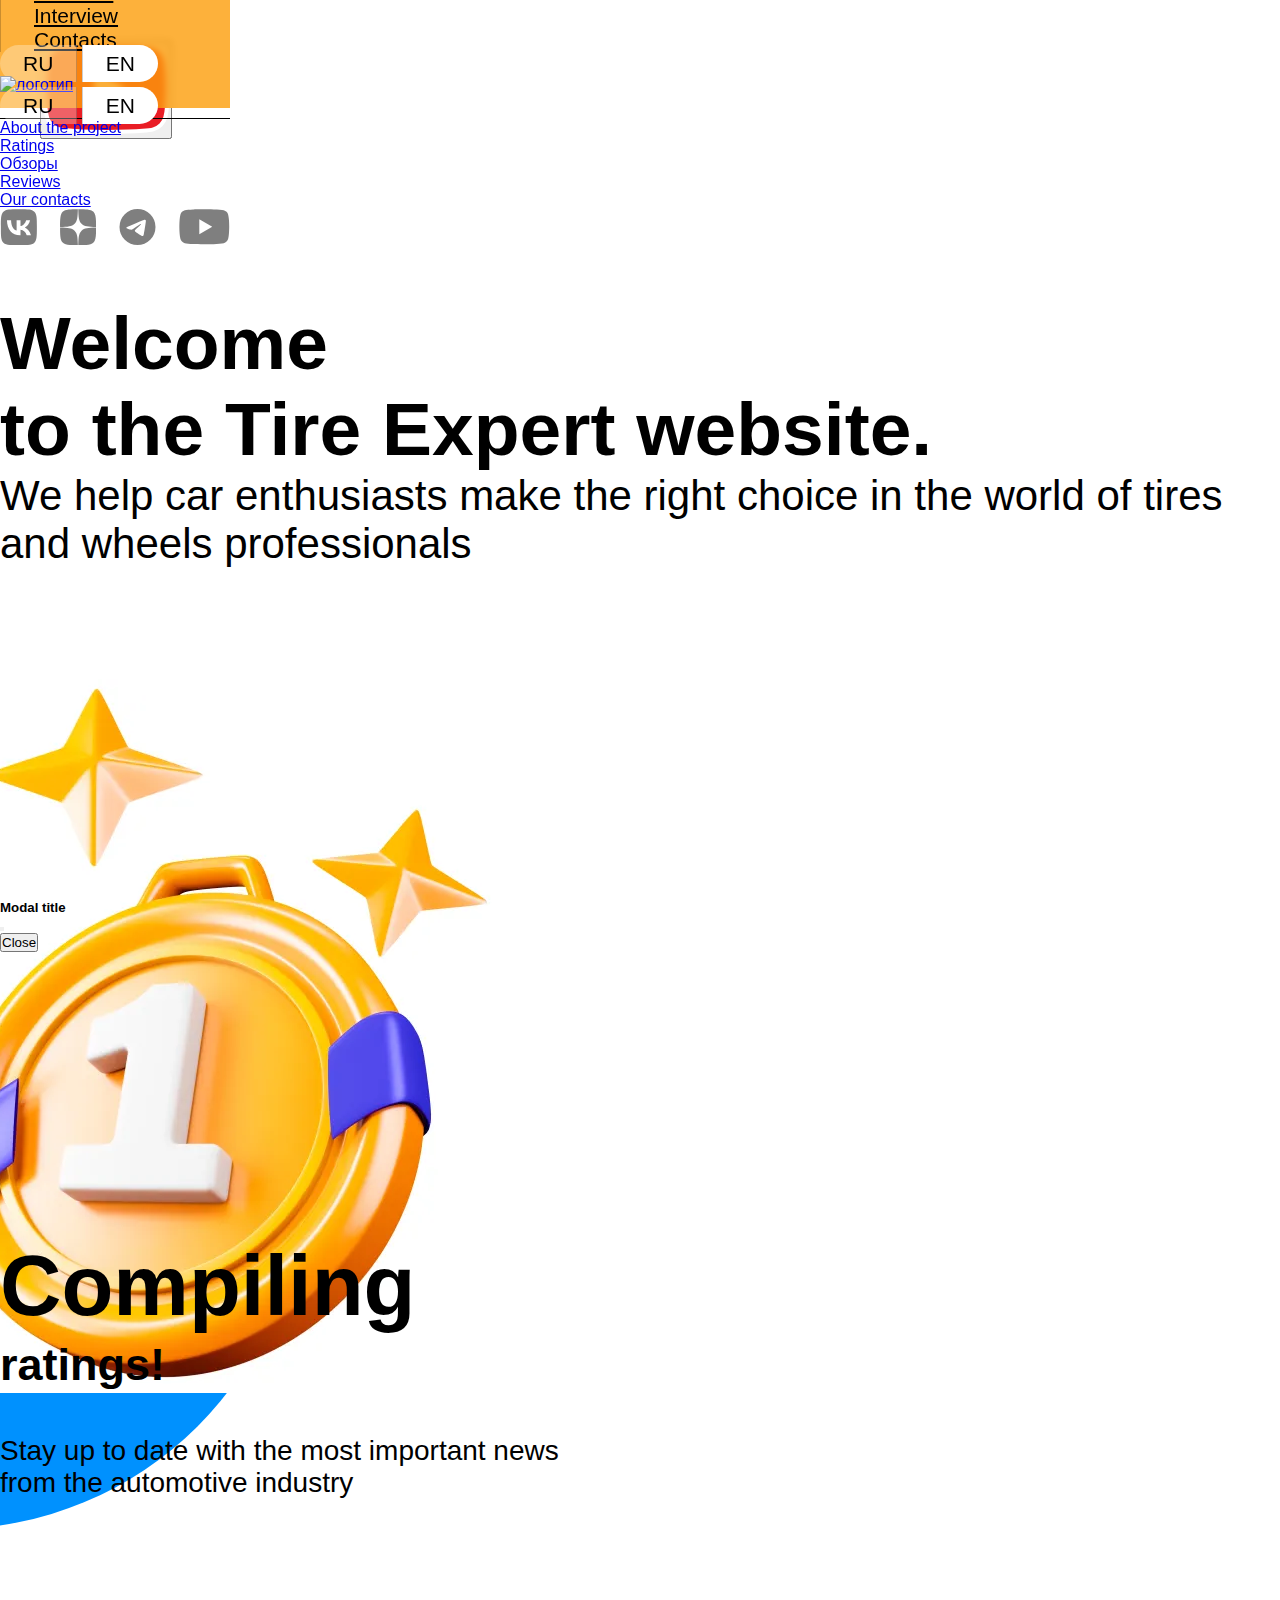
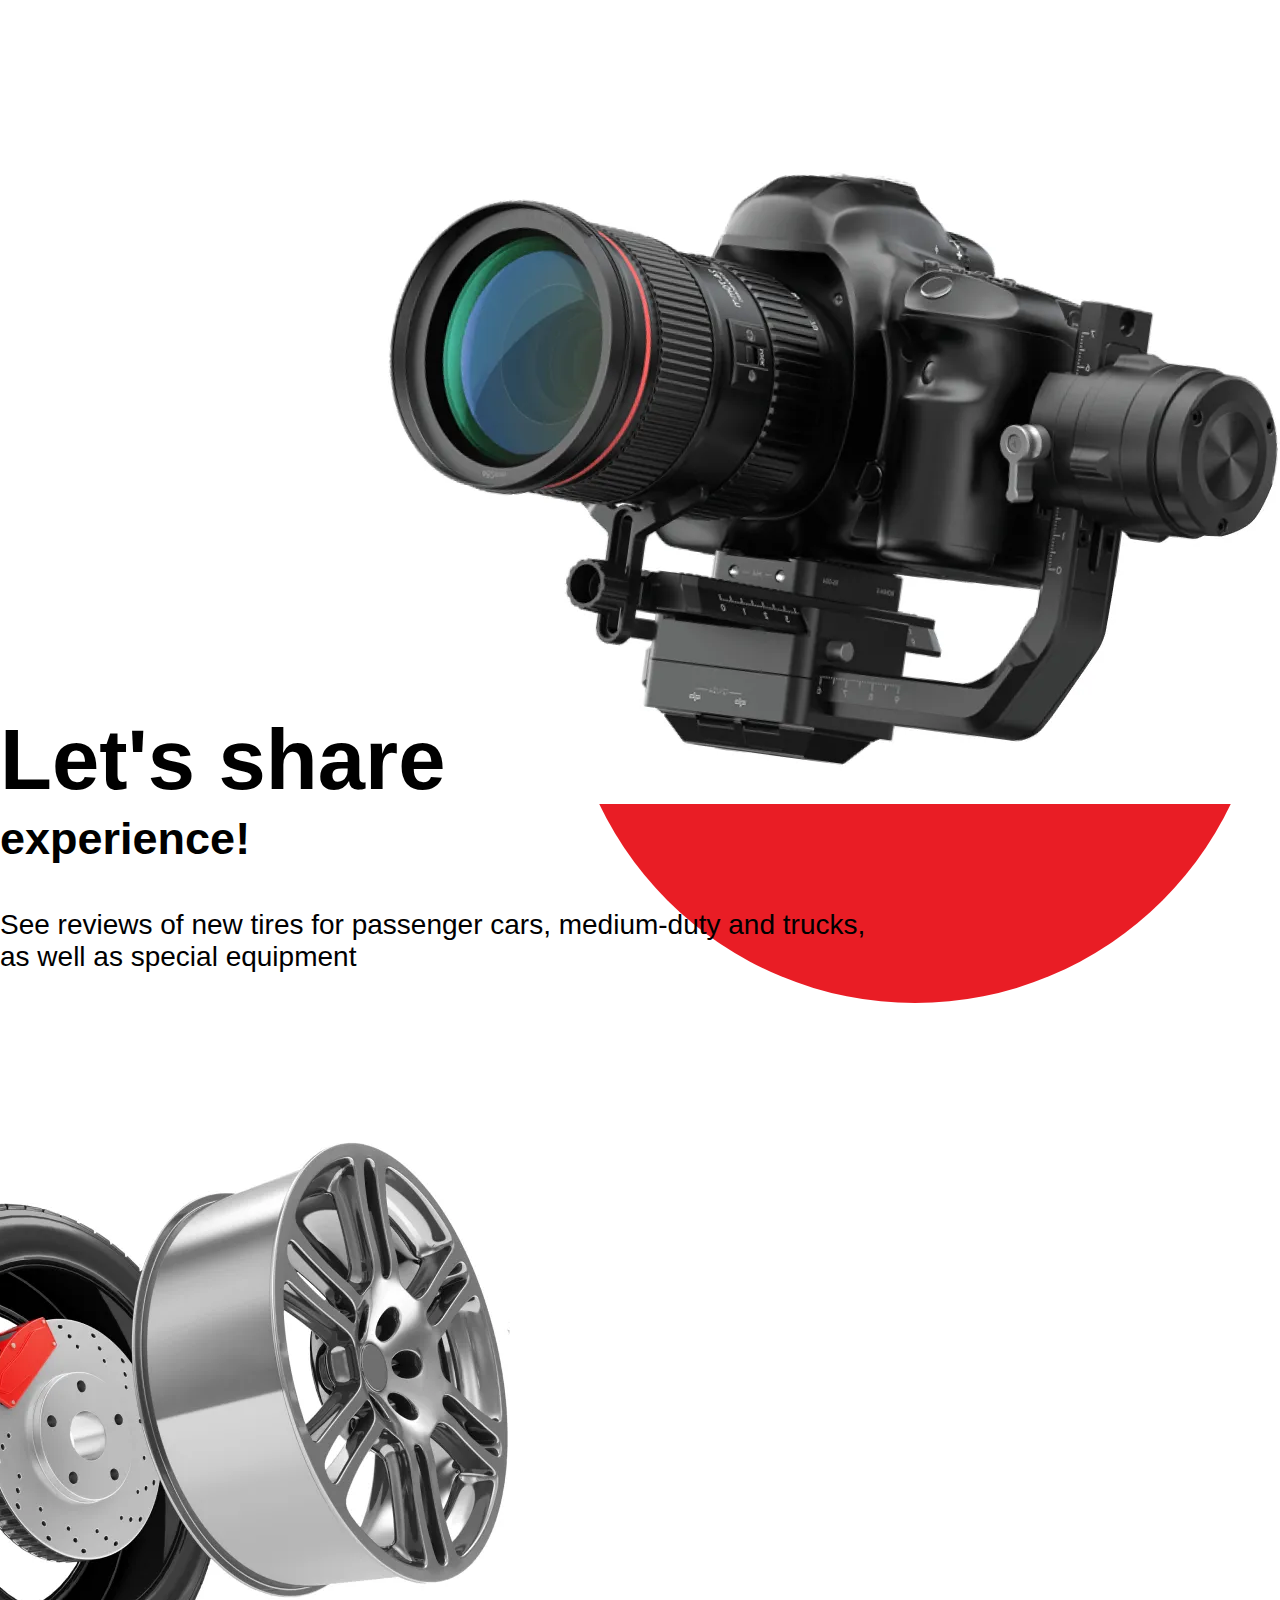
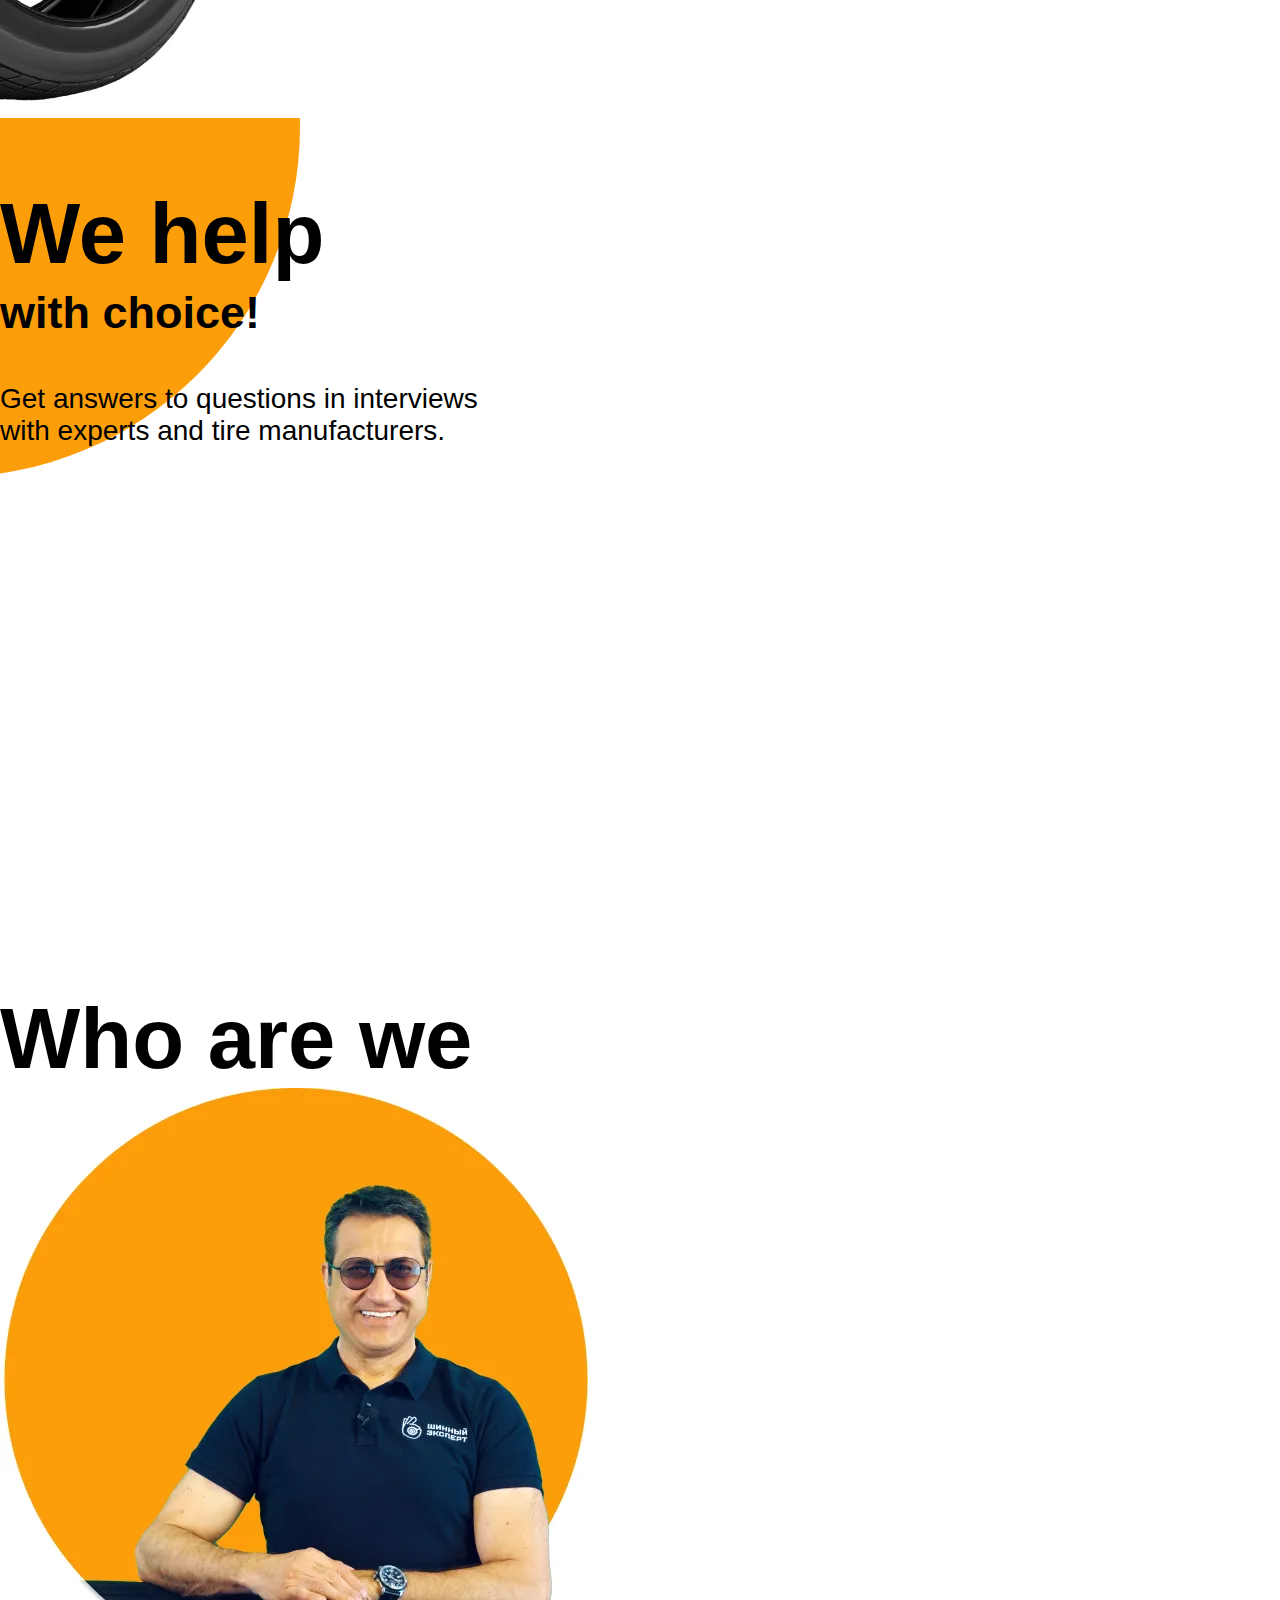
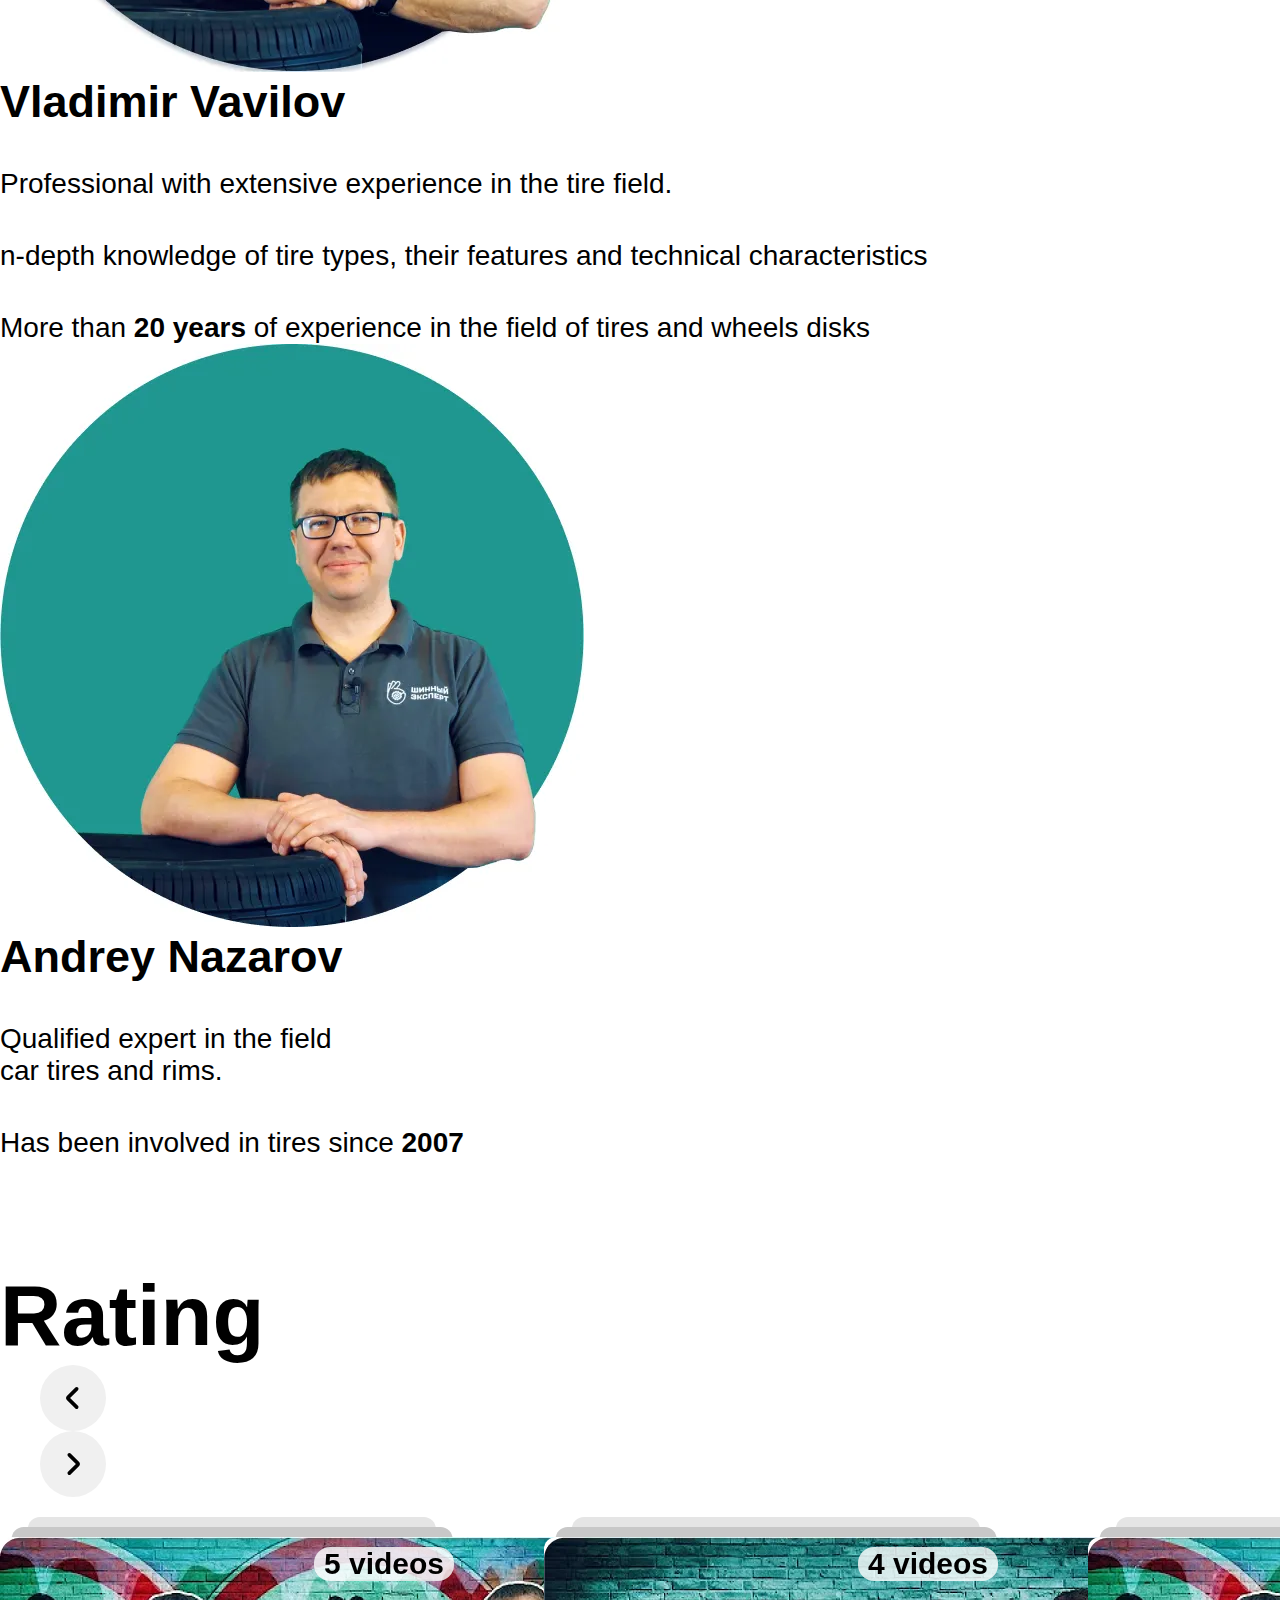
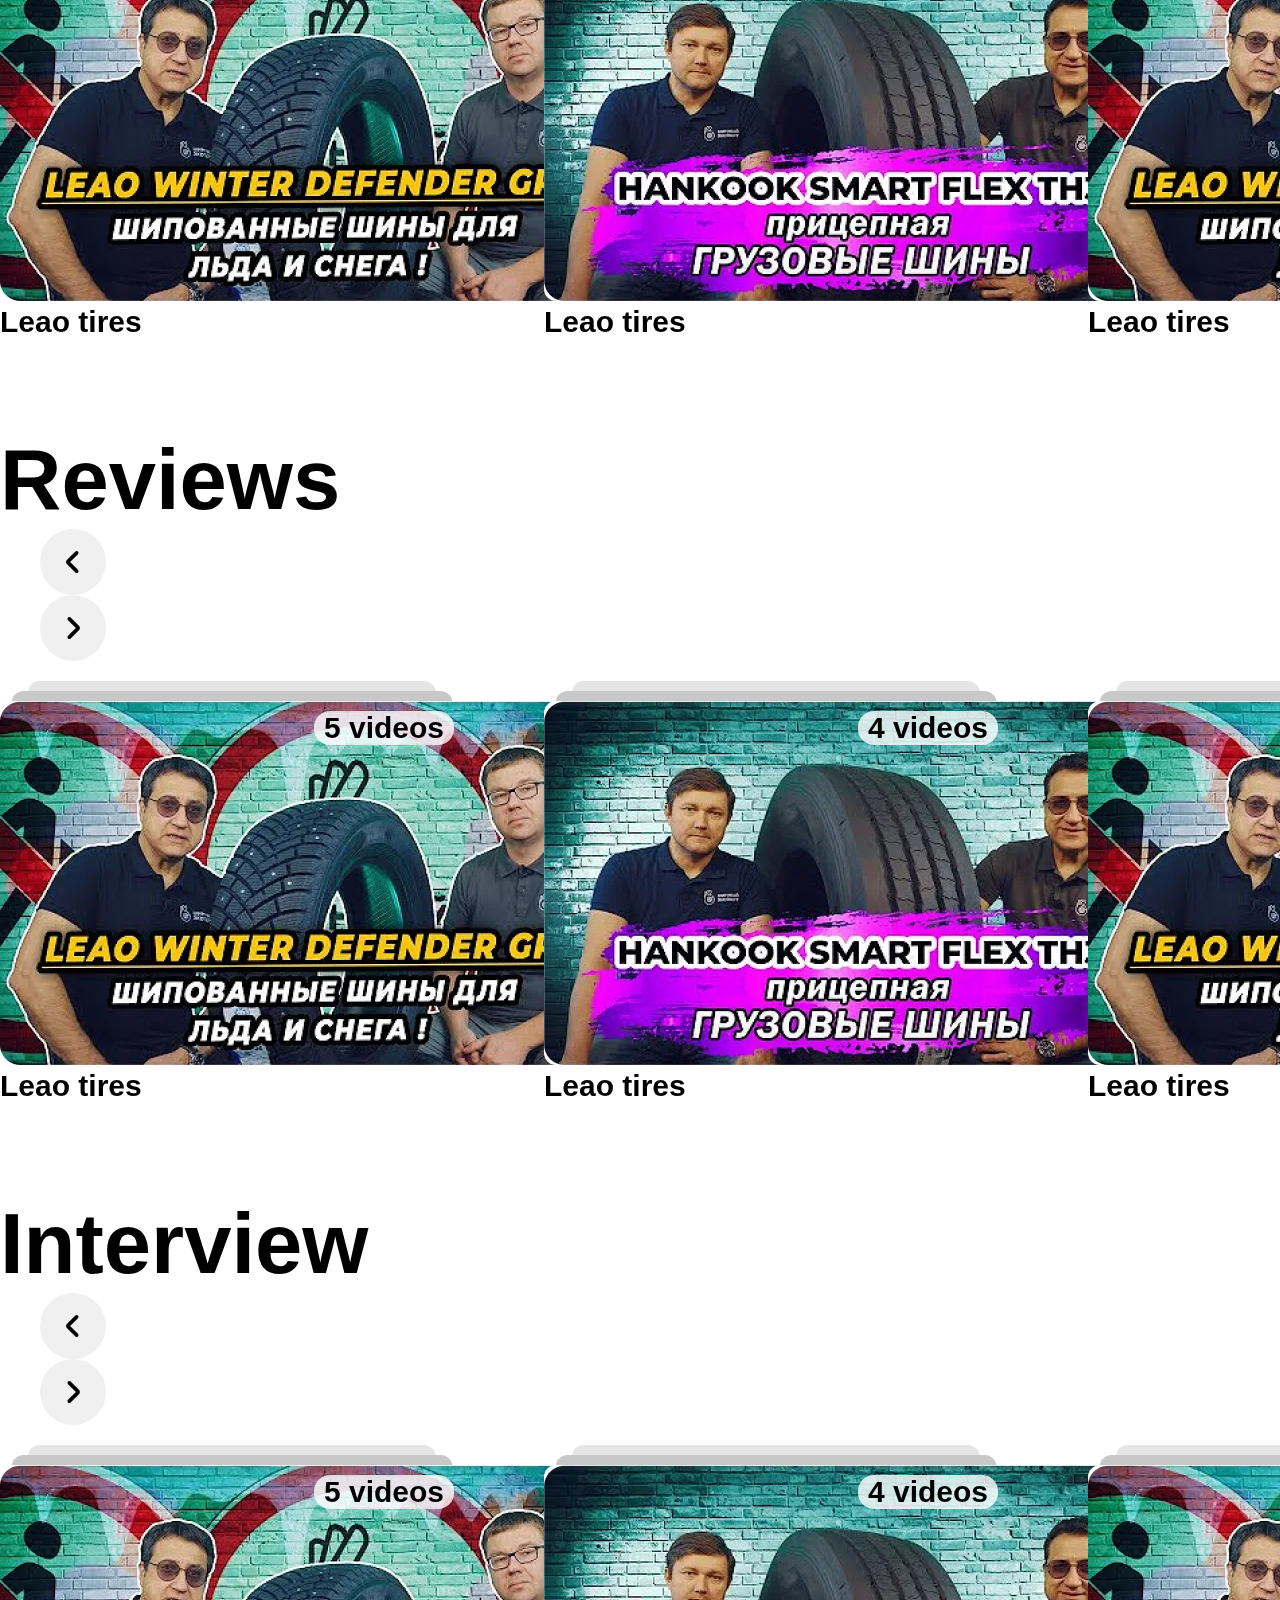
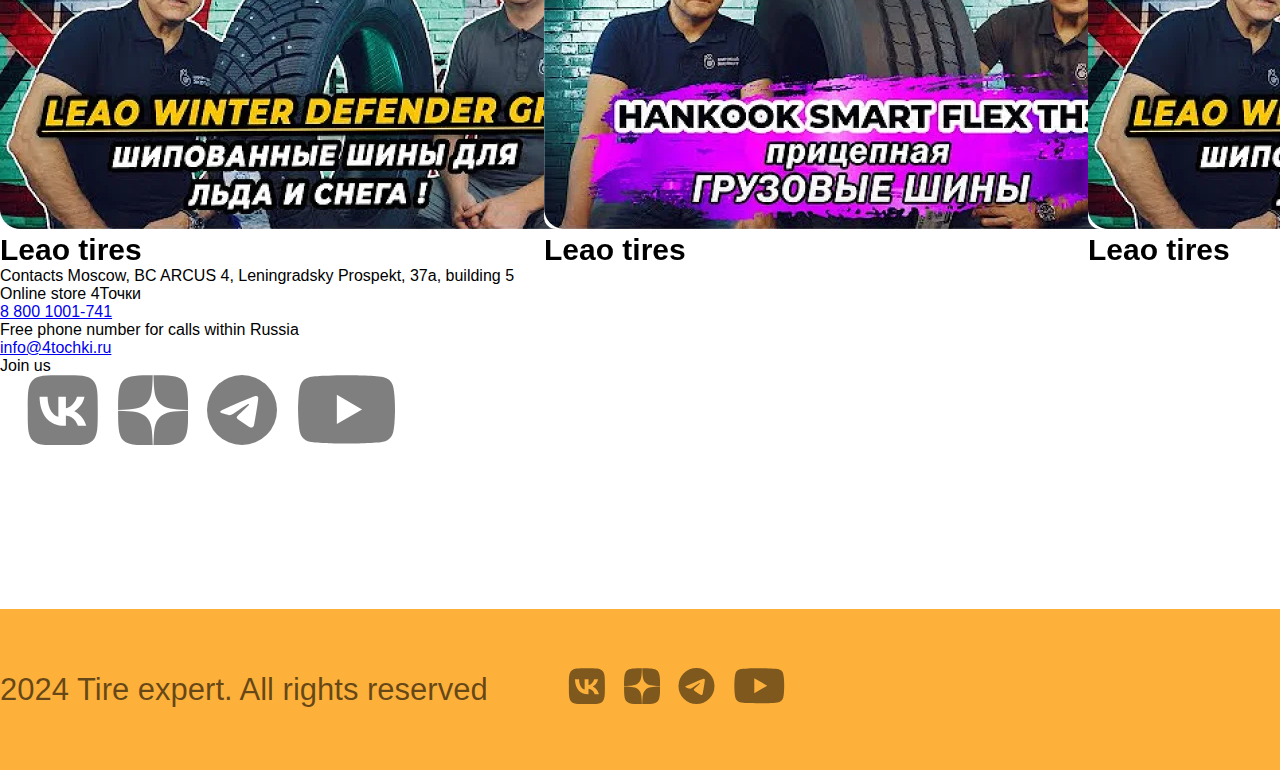
==== commit 1108e547: "кнопка (Пишите нам), png в webp(в процессе) адаптив footera" ====
--- a/indexEn.html
+++ b/indexEn.html
@@ -84,8 +84,8 @@
                                         class="d-flex align-items-center justify-content-between w-100 mb-2 pb-2 border-bottom-info">
                                         <div class="item-logo">
                                             <a href="#">
-                                                <img src="./img/logo.png"
-                                                    srcset="./img/logo.png 1x, ./img/logo@2x.png 2x" alt="логотип">
+                                                <img src="./img/logo.webp"
+                                                    srcset="./img/logo.webp 1x, ./img/logo@2x.webp 2x" alt="логотип">
                                             </a>
                                         </div>
                                         <div>
@@ -157,8 +157,8 @@
                             <div class="col-xl-6 col-12">
                                 <div class="compiling">
                                     <div class="img-container">
-                                        <img class="w-100 img-position" src="./img/rating.png"
-                                            srcset="./img/rating.png 1x, ./img/rating@2x.png 2x" alt="рейтинги">
+                                        <img class="w-100 img-position" src="./img/rating.webp"
+                                            srcset="./img/rating.webp 1x, ./img/rating@2x.webp 2x" alt="рейтинги">
                                     </div>
                                 </div>
                             </div>
@@ -179,8 +179,8 @@
                             <div class="col-xl-6 col-12 order-1 order-xl-2">
                                 <div class="share">
                                     <div class="img-container">
-                                        <img class="img-position" src="./img/share.png"
-                                            srcset="./img/share.png 1x, ./img/share@2x.png 2x" alt="камера">
+                                        <img class="img-position" src="./img/share.webp"
+                                            srcset="./img/share.webp 1x, ./img/share@2x.webp 2x" alt="камера">
                                     </div>
                                 </div>
                             </div>
@@ -199,8 +199,8 @@
                             <div class="col-xl-6 col-12">
                                 <div class="help">
                                     <div class="img-container">
-                                        <img class="w-100 img-position" src="./img/help.png"
-                                            srcset="./img/help.png 1x, ./img/help@2x.png 2x" alt="">
+                                        <img class="w-100 img-position" src="./img/help.webp"
+                                            srcset="./img/help.webp 1x, ./img/help@2x.webp 2x" alt="">
                                     </div>
                                 </div>
                             </div>
@@ -220,8 +220,8 @@
                     <div class="row">
                         <div class="col-xl-6 col-12 order-xl-2">
                             <div class="position-relative px-4">
-                                <img class="w-100" src="./img/Vladimir-Vavilov.png"
-                                    srcset="img/Vladimir-Vavilov.png 1x, img/Vladimir-Vavilov@2x.png 2x"
+                                <img class="w-100" src="./img/Vladimir-Vavilov.webp"
+                                    srcset="img/Vladimir-Vavilov.webp 1x, img/Vladimir-Vavilov@2x.webp 2x"
                                     alt="Владимир Вавилов">
                                 <button class="btn p-0 btn-position" type="button" data-bs-toggle="modal"
                                     data-bs-target="#staticBackdrop">
@@ -248,8 +248,8 @@
                     <div class="row mt-5">
                         <div class="col-xl-6 col-12">
                             <div class="position-relative px-4">
-                                <img class="w-100" src="./img/Andrey-Nazarov.png"
-                                    srcset="./img/Andrey-Nazarov.png 1x, ./img/Andrey-Nazarov@2x.png 2x"
+                                <img class="w-100" src="./img/Andrey-Nazarov.webp"
+                                    srcset="./img/Andrey-Nazarov.webp 1x, ./img/Andrey-Nazarov@2x.webp 2x"
                                     alt="Андрей Назаров">
                                 <button class="btn p-0 btn-position" type="button" data-bs-toggle="modal"
                                     data-bs-target="#staticBackdrop">
@@ -292,18 +292,18 @@
                             <div class="swiper-slide user-select-none">
                                 <a href="#">
                                     <div class="slider-item">
-                                        <img class="w-100 img-position" src="./img/image1.png"
-                                            srcset="./img/image1.png 1x, ./img/image1@2x.png 2x" alt="">
-                                        <div class="slider-item-quantity">5 videos</div>
-                                    </div>
-                                    <span>Leao tires</span>
-                                </a>
-                            </div>
-                            <div class="swiper-slide user-select-none">
-                                <a href="#">
-                                    <div class="slider-item">
-                                        <img class="w-100 img-position" src="./img/image2.png"
-                                            srcset="./img/image2.png 1x, ./img/image2@2x.png 2x" alt="">
+                                        <img class="w-100 img-position" src="./img/image1.webp"
+                                            srcset="./img/image1.webp 1x, ./img/image1@2x.webp 2x" alt="">
+                                        <div class="slider-item-quantity">5 videos</div>
+                                    </div>
+                                    <span>Leao tires</span>
+                                </a>
+                            </div>
+                            <div class="swiper-slide user-select-none">
+                                <a href="#">
+                                    <div class="slider-item">
+                                        <img class="w-100 img-position" src="./img/image2.webp"
+                                            srcset="./img/image2.webp 1x, ./img/image2@2x.webp 2x" alt="">
                                         <div class="slider-item-quantity">4 videos</div>
                                     </div>
                                     <span>Leao tires</span>
@@ -312,18 +312,18 @@
                             <div class="swiper-slide user-select-none">
                                 <a href="#">
                                     <div class="slider-item">
-                                        <img class="w-100 img-position" src="./img/image1.png"
-                                            srcset="./img/image1.png 1x, ./img/image1@2x.png 2x" alt="">
-                                        <div class="slider-item-quantity">5 videos</div>
-                                    </div>
-                                    <span>Leao tires</span>
-                                </a>
-                            </div>
-                            <div class="swiper-slide user-select-none">
-                                <a href="#">
-                                    <div class="slider-item">
-                                        <img class="w-100 img-position" src="./img/image2.png"
-                                            srcset="./img/image2.png 1x, ./img/image2@2x.png 2x" alt="">
+                                        <img class="w-100 img-position" src="./img/image1.webp"
+                                            srcset="./img/image1.webp 1x, ./img/image1@2x.webp 2x" alt="">
+                                        <div class="slider-item-quantity">5 videos</div>
+                                    </div>
+                                    <span>Leao tires</span>
+                                </a>
+                            </div>
+                            <div class="swiper-slide user-select-none">
+                                <a href="#">
+                                    <div class="slider-item">
+                                        <img class="w-100 img-position" src="./img/image2.webp"
+                                            srcset="./img/image2.webp 1x, ./img/image2@2x.webp 2x" alt="">
                                         <div class="slider-item-quantity">4 videos</div>
                                     </div>
                                     <span>Leao tires</span>
@@ -332,8 +332,8 @@
                             <div class="swiper-slide user-select-none">
                                 <a href="#">
                                     <div class="slider-item">
-                                        <img class="w-100 img-position" src="./img/image1.png"
-                                            srcset="./img/image1.png 1x, ./img/image1@2x.png 2x" alt="">
+                                        <img class="w-100 img-position" src="./img/image1.webp"
+                                            srcset="./img/image1.webp 1x, ./img/image1@2x.webp 2x" alt="">
                                         <div class="slider-item-quantity">5 videos</div>
                                     </div>
                                     <span>Leao tires</span>
@@ -360,18 +360,18 @@
                             <div class="swiper-slide user-select-none">
                                 <a href="#">
                                     <div class="slider-item">
-                                        <img class="w-100 img-position" src="./img/image1.png"
-                                            srcset="./img/image1.png 1x, ./img/image1@2x.png 2x" alt="">
-                                        <div class="slider-item-quantity">5 videos</div>
-                                    </div>
-                                    <span>Leao tires</span>
-                                </a>
-                            </div>
-                            <div class="swiper-slide user-select-none">
-                                <a href="#">
-                                    <div class="slider-item">
-                                        <img class="w-100 img-position" src="./img/image2.png"
-                                            srcset="./img/image2.png 1x, ./img/image2@2x.png 2x" alt="">
+                                        <img class="w-100 img-position" src="./img/image1.webp"
+                                            srcset="./img/image1.webp 1x, ./img/image1@2x.webp 2x" alt="">
+                                        <div class="slider-item-quantity">5 videos</div>
+                                    </div>
+                                    <span>Leao tires</span>
+                                </a>
+                            </div>
+                            <div class="swiper-slide user-select-none">
+                                <a href="#">
+                                    <div class="slider-item">
+                                        <img class="w-100 img-position" src="./img/image2.webp"
+                                            srcset="./img/image2.webp 1x, ./img/image2@2x.webp 2x" alt="">
                                         <div class="slider-item-quantity">4 videos</div>
                                     </div>
                                     <span>Leao tires</span>
@@ -380,18 +380,18 @@
                             <div class="swiper-slide user-select-none">
                                 <a href="#">
                                     <div class="slider-item">
-                                        <img class="w-100 img-position" src="./img/image1.png"
-                                            srcset="./img/image1.png 1x, ./img/image1@2x.png 2x" alt="">
-                                        <div class="slider-item-quantity">5 videos</div>
-                                    </div>
-                                    <span>Leao tires</span>
-                                </a>
-                            </div>
-                            <div class="swiper-slide user-select-none">
-                                <a href="#">
-                                    <div class="slider-item">
-                                        <img class="w-100 img-position" src="./img/image2.png"
-                                            srcset="./img/image2.png 1x, ./img/image2@2x.png 2x" alt="">
+                                        <img class="w-100 img-position" src="./img/image1.webp"
+                                            srcset="./img/image1.webp 1x, ./img/image1@2x.webp 2x" alt="">
+                                        <div class="slider-item-quantity">5 videos</div>
+                                    </div>
+                                    <span>Leao tires</span>
+                                </a>
+                            </div>
+                            <div class="swiper-slide user-select-none">
+                                <a href="#">
+                                    <div class="slider-item">
+                                        <img class="w-100 img-position" src="./img/image2.webp"
+                                            srcset="./img/image2.webp 1x, ./img/image2@2x.webp 2x" alt="">
                                         <div class="slider-item-quantity">4 videos</div>
                                     </div>
                                     <span>Leao tires</span>
@@ -400,8 +400,8 @@
                             <div class="swiper-slide user-select-none">
                                 <a href="#">
                                     <div class="slider-item">
-                                        <img class="w-100 img-position" src="./img/image1.png"
-                                            srcset="./img/image1.png 1x, ./img/image1@2x.png 2x" alt="">
+                                        <img class="w-100 img-position" src="./img/image1.webp"
+                                            srcset="./img/image1.webp 1x, ./img/image1@2x.webp 2x" alt="">
                                         <div class="slider-item-quantity">5 videos</div>
                                     </div>
                                     <span>Leao tires</span>
@@ -428,18 +428,18 @@
                             <div class="swiper-slide user-select-none">
                                 <a href="#">
                                     <div class="slider-item">
-                                        <img class="w-100 img-position" src="./img/image1.png"
-                                            srcset="./img/image1.png 1x, ./img/image1@2x.png 2x" alt="">
-                                        <div class="slider-item-quantity">5 videos</div>
-                                    </div>
-                                    <span>Leao tires</span>
-                                </a>
-                            </div>
-                            <div class="swiper-slide user-select-none">
-                                <a href="#">
-                                    <div class="slider-item">
-                                        <img class="w-100 img-position" src="./img/image2.png"
-                                            srcset="./img/image2.png 1x, ./img/image2@2x.png 2x" alt="">
+                                        <img class="w-100 img-position" src="./img/image1.webp"
+                                            srcset="./img/image1.webp 1x, ./img/image1@2x.webp 2x" alt="">
+                                        <div class="slider-item-quantity">5 videos</div>
+                                    </div>
+                                    <span>Leao tires</span>
+                                </a>
+                            </div>
+                            <div class="swiper-slide user-select-none">
+                                <a href="#">
+                                    <div class="slider-item">
+                                        <img class="w-100 img-position" src="./img/image2.webp"
+                                            srcset="./img/image2.webp 1x, ./img/image2@2x.webp 2x" alt="">
                                         <div class="slider-item-quantity">4 videos</div>
                                     </div>
                                     <span>Leao tires</span>
@@ -448,18 +448,18 @@
                             <div class="swiper-slide user-select-none">
                                 <a href="#">
                                     <div class="slider-item">
-                                        <img class="w-100 img-position" src="./img/image1.png"
-                                            srcset="./img/image1.png 1x, ./img/image1@2x.png 2x" alt="">
-                                        <div class="slider-item-quantity">5 videos</div>
-                                    </div>
-                                    <span>Leao tires</span>
-                                </a>
-                            </div>
-                            <div class="swiper-slide user-select-none">
-                                <a href="#">
-                                    <div class="slider-item">
-                                        <img class="w-100 img-position" src="./img/image2.png"
-                                            srcset="./img/image2.png 1x, ./img/image2@2x.png 2x" alt="">
+                                        <img class="w-100 img-position" src="./img/image1.webp"
+                                            srcset="./img/image1.webp 1x, ./img/image1@2x.webp 2x" alt="">
+                                        <div class="slider-item-quantity">5 videos</div>
+                                    </div>
+                                    <span>Leao tires</span>
+                                </a>
+                            </div>
+                            <div class="swiper-slide user-select-none">
+                                <a href="#">
+                                    <div class="slider-item">
+                                        <img class="w-100 img-position" src="./img/image2.webp"
+                                            srcset="./img/image2.webp 1x, ./img/image2@2x.webp 2x" alt="">
                                         <div class="slider-item-quantity">4 videos</div>
                                     </div>
                                     <span>Leao tires</span>
@@ -468,8 +468,8 @@
                             <div class="swiper-slide user-select-none">
                                 <a href="#">
                                     <div class="slider-item">
-                                        <img class="w-100 img-position" src="./img/image1.png"
-                                            srcset="./img/image1.png 1x, ./img/image1@2x.png 2x" alt="">
+                                        <img class="w-100 img-position" src="./img/image1.webp"
+                                            srcset="./img/image1.webp 1x, ./img/image1@2x.webp 2x" alt="">
                                         <div class="slider-item-quantity">5 videos</div>
                                     </div>
                                     <span>Leao tires</span>
--- a/css/style.css
+++ b/css/style.css
@@ -45,10 +45,10 @@
     padding-top: 108px;
 }
 
-#contacts {
+/* #contacts {
     padding-top: 108px;
     margin-top : 92px;
-}
+} */
 
 #about-us,
 #reviews,
@@ -392,97 +392,61 @@
 /* /slaider */
 
 /* contacts */
-.contacts-text {
-    font-size  : 28px;
-    font-weight: bold;
-}
-
-.contacts-title {
-    font-size    : 75px;
-    margin-bottom: 35px;
-}
-
-.contacts-link-tel {
-    margin-bottom: 9px;
-}
-
-.contacts-link-tel a {
-    font-size  : 45px;
-    font-weight: bold;
-}
-
-.contacts-link-mail {
-    margin-top: 30px;
-}
-
-.contacts-link-mail a {
-    font-size  : 35px;
-    font-weight: bold;
-}
-
-.contacts-link-mail a,
-.contacts-link-tel a {
-    color          : #000;
-    text-decoration: none;
-    transition     : all 0.3s;
-}
-
-.contacts-link-tel a:hover,
-.contacts-link-tel a:focus,
-.contacts-link-mail a:hover,
-.contacts-link-mail a:focus {
-    color: rgba(252, 158, 10);
-}
-
-.contacts-subtitle {
-    font-size: 28px;
-}
-
-.contacts-icon-text {
-    text-align   : center;
-    font-size    : 55px;
-    margin-bottom: 65px;
-}
-
-.contacts .container-icon {
+.write-to-us__icon-text {
+    text-align: center;
+    font-size : 55px;
+    margin    : 65px 0;
+}
+
+.write-to-us .container-icon {
     justify-content: center;
     margin         : 0;
 }
 
-.contacts .container-icon a {
+.write-to-us .container-icon a {
     color     : #000;
     transition: all 0.3s;
 }
 
-.contacts .container-icon a:hover,
-.contacts .container-icon-header a:hover,
-.contacts .container-icon-mobile a:hover,
-.contacts .container-icon a:focus,
-.contacts .container-icon-header a:focus,
-.contacts .container-icon-mobile a:focus {
+.write-to-us .container-icon a:hover,
+.write-to-us .container-icon-header a:hover,
+.write-to-us .container-icon-mobile a:hover,
+.write-to-us .container-icon a:focus,
+.write-to-us .container-icon-header a:focus,
+.write-to-us .container-icon-mobile a:focus {
     color: rgba(252, 158, 10);
 }
 
-.contacts .container-icon a+a {
+.write-to-us .container-icon a+a {
     margin-left: 60px;
 }
 
-.map {
-    border       : 1px solid #2d2d2de5;
-    border-radius: 28px;
-    width        : 100%;
-    height       : 700px;
-    margin-top   : 105px;
-    margin-bottom: 200px;
-}
-
-/* /contacts */
+.write-to-us__link {
+    font-size      : 48px;
+    font-weight    : 400 !important;
+    text-decoration: none;
+    padding        : 5px 20px;
+    color          : #000;
+    border         : 1px solid #000;
+    border-radius  : 12px;
+    transition     : all 0.3s;
+
+}
+
+.write-to-us__link:hover,
+.write-to-us__link:focus {
+    color           : #fff;
+    background-color: rgba(252, 158, 10, 0.8);
+}
+
 /* footer */
 footer {
     display         : flex;
     align-items     : center;
+    font-size       : 31px;
     height          : 161px;
     margin-top      : 160px;
+    color           : rgba(0, 0, 0, 0.6);
     background-color: rgba(252, 158, 10, 0.8);
 }
 
@@ -493,8 +457,7 @@
 }
 
 footer span {
-    font-size: 31px;
-    color    : rgba(0, 0, 0, 0.6);
+    display: inline-block;
 }
 
 footer .container-icon {
@@ -509,32 +472,10 @@
     }
 }
 
-@media (min-width: 1399.98px) and (max-width: 1524.98px) {
-    .nav-list .nav-link {
-        padding: 0 20px;
-    }
-}
-
 /* // `xxl` applies to x-large devices (large desktops, less than 1400px) */
 @media (max-width: 1399.99px) {
-
-
-
     .item-logo {
         margin-right: 26px;
-    }
-
-    .nav-list .nav-link {
-        padding: 0 10px;
-    }
-
-    .contacts .w-500 {
-        max-width: 100%;
-    }
-
-    .contacts-title {
-        font-size    : 60px;
-        margin-bottom: 0;
     }
 
     .container-icon-header {
@@ -552,7 +493,7 @@
         font-size: 65px;
     }
 
-    footer span {
+    footer {
         font-size: 24px;
     }
 
@@ -585,7 +526,6 @@
     .help .img-container {
         background: linear-gradient(180deg, rgb(252, 158, 10) 50%, rgba(246, 246, 246, 0) 85%);
     }
-
 }
 
 /* // `lg` applies to medium devices (tablets, less than 992px) */
@@ -596,10 +536,6 @@
         margin-bottom: 0;
     }
 
-    .contacts-title {
-        margin-bottom: 40px;
-    }
-
     .we-greet-you .text {
         font-size: 33px;
     }
@@ -611,10 +547,6 @@
     .item-logo-text {
         font-size  : 24px;
         font-weight: 500;
-    }
-
-    .map {
-        height: 400px;
     }
 
     /* burger */
@@ -709,23 +641,6 @@
         justify-content: center;
         margin-top     : 20px;
     }
-
-    /* .compiling .img-container .img-position {
-        bottom: 150px;
-        left  : 210px;
-    }
-
-    .share .img-container .img-position {
-        bottom: 100px;
-        right : 225px;
-    }
-
-    .help .img-container .img-position {
-        bottom: 50px;
-        left  : 160px;
-    } */
-
-
 }
 
 /* // `md` applies to small devices (landscape phones, less than 768px) */
@@ -735,48 +650,13 @@
         padding: 5px 0;
     }
 
+    footer {
+        font-size: 21px;
+    }
+
     footer .container-icon {
         margin-left: 0;
         margin-top : 20px;
-    }
-
-    #contacts {
-        margin-top: 0;
-    }
-
-    .map {
-        margin-bottom: 50px;
-    }
-
-    h1 {
-        font-size: 31px;
-    }
-
-    .slider-item-quantity {
-        font-size: 14px;
-    }
-
-    footer span {
-        font-size: 21px;
-    }
-
-    .contacts-subtitle {
-        font-size: 21px;
-    }
-
-    .we-greet-you .text {
-        font-size : 24px;
-        margin-top: 45px;
-    }
-
-    .contacts-title {
-        font-size    : 40px;
-        margin-bottom: 20px;
-    }
-
-    .swiper-prev,
-    .swiper-next {
-        display: none;
     }
 
     footer .container-item {
@@ -786,6 +666,24 @@
         flex-direction : column;
     }
 
+    h1 {
+        font-size: 31px;
+    }
+
+    .slider-item-quantity {
+        font-size: 14px;
+    }
+
+    .we-greet-you .text {
+        font-size : 24px;
+        margin-top: 45px;
+    }
+
+    .swiper-prev,
+    .swiper-next {
+        display: none;
+    }
+
     .btn-position {
         top : 50px;
         left: 50px;
@@ -799,15 +697,27 @@
 
 /* // `sm` applies to x-small devices (portrait phones, less than 576px) */
 @media (max-width: 576px) {
-
-    h1,
-    .contacts-link-tel a,
-    .contacts-icon-text {
+    h1 {
         font-size: 28px;
     }
 
-    .contacts-icon-text {
+    .write-to-us__link {
+        font-size: 28px;
+        border-radius: 6px;
+    }
+
+    .write-to-us__icon-text {
+        font-size    : 28px;
         margin-bottom: 20px;
+    }
+
+    .write-to-us .container-icon a+a {
+        margin-left: 0;
+    }
+
+    .write-to-us .container-icon a svg:last-child {
+        width : 80px;
+        height: 40px;
     }
 
     .title-slaider {
@@ -828,6 +738,12 @@
 
     footer {
         margin-top: 100px;
+    }
+
+    footer div:first-child {
+        display       : flex;
+        flex-direction: column;
+        align-items   : center;
     }
 
     .who-are-we {
@@ -856,10 +772,6 @@
     .text-subtitle {
         font-size : 14px;
         margin-top: 15px;
-    }
-
-    .contacts-title {
-        font-size: 40px;
     }
 
     .contacts .container-icon svg {
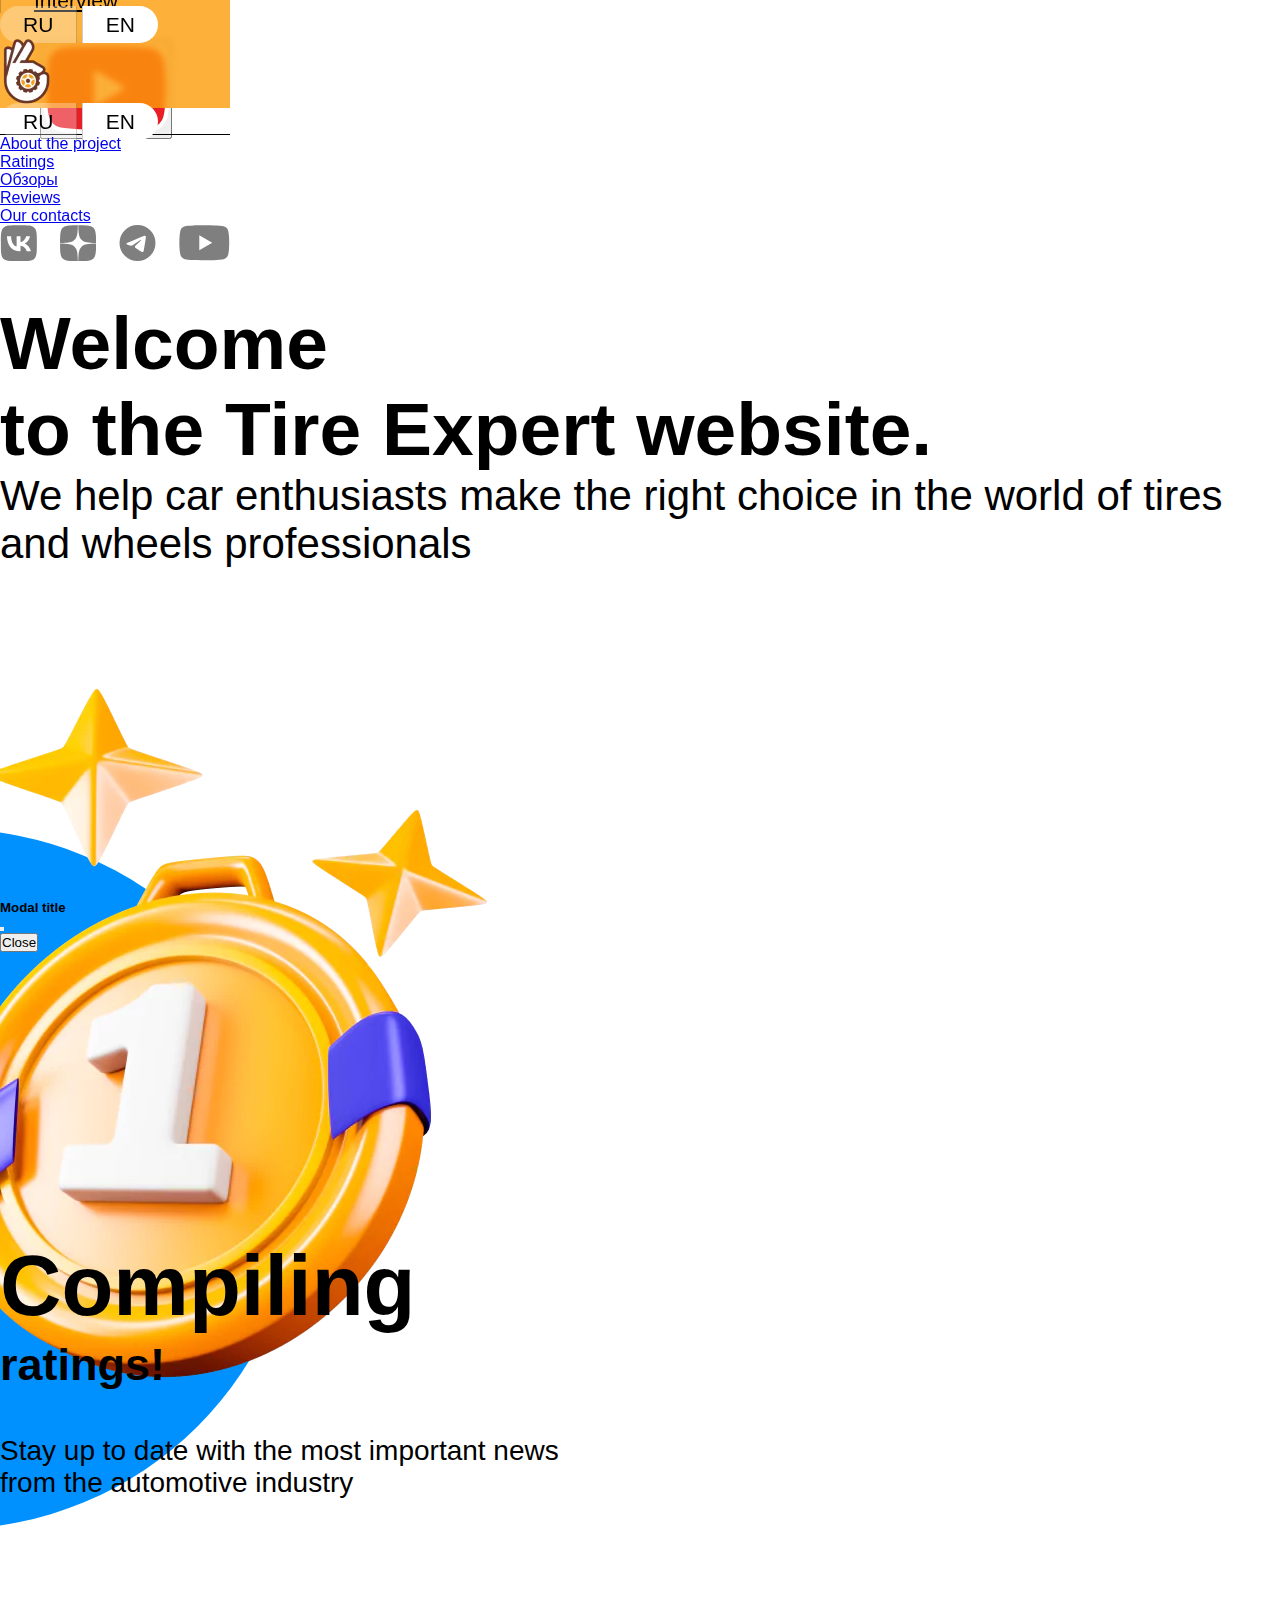
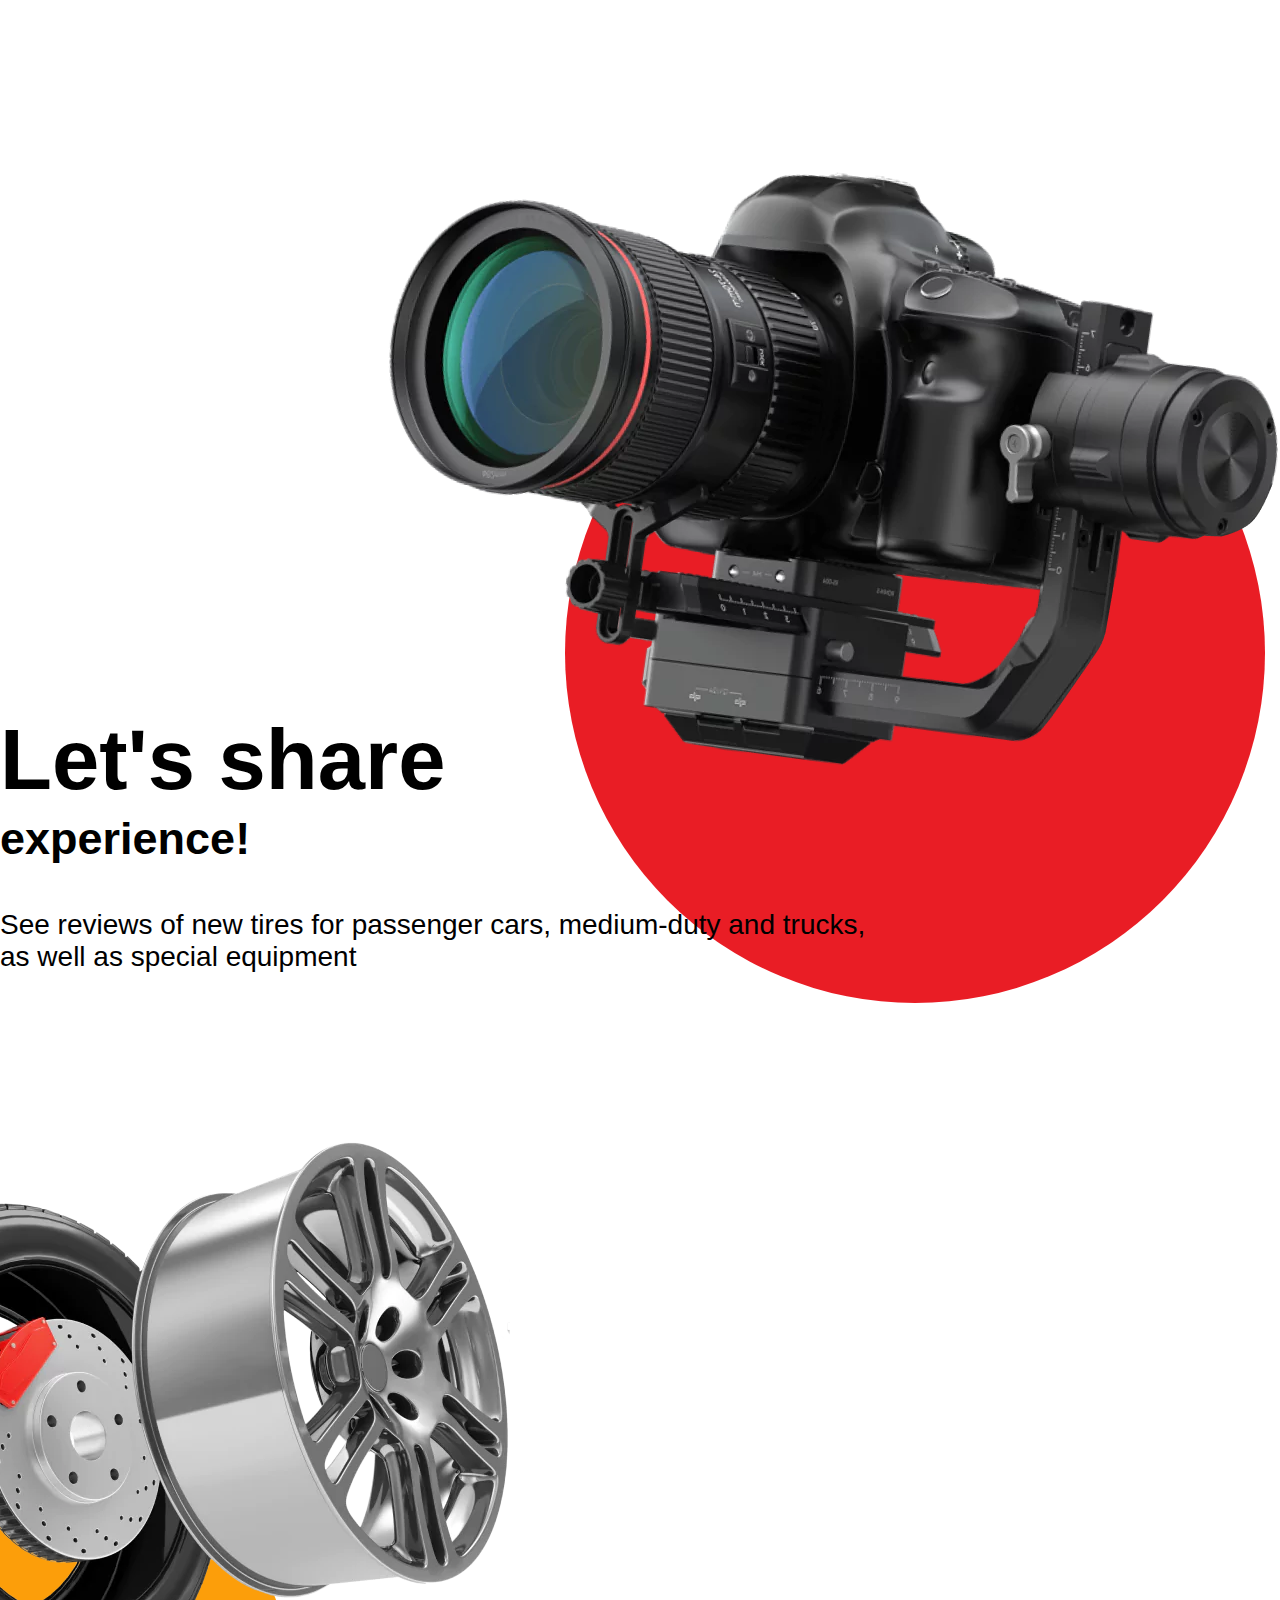
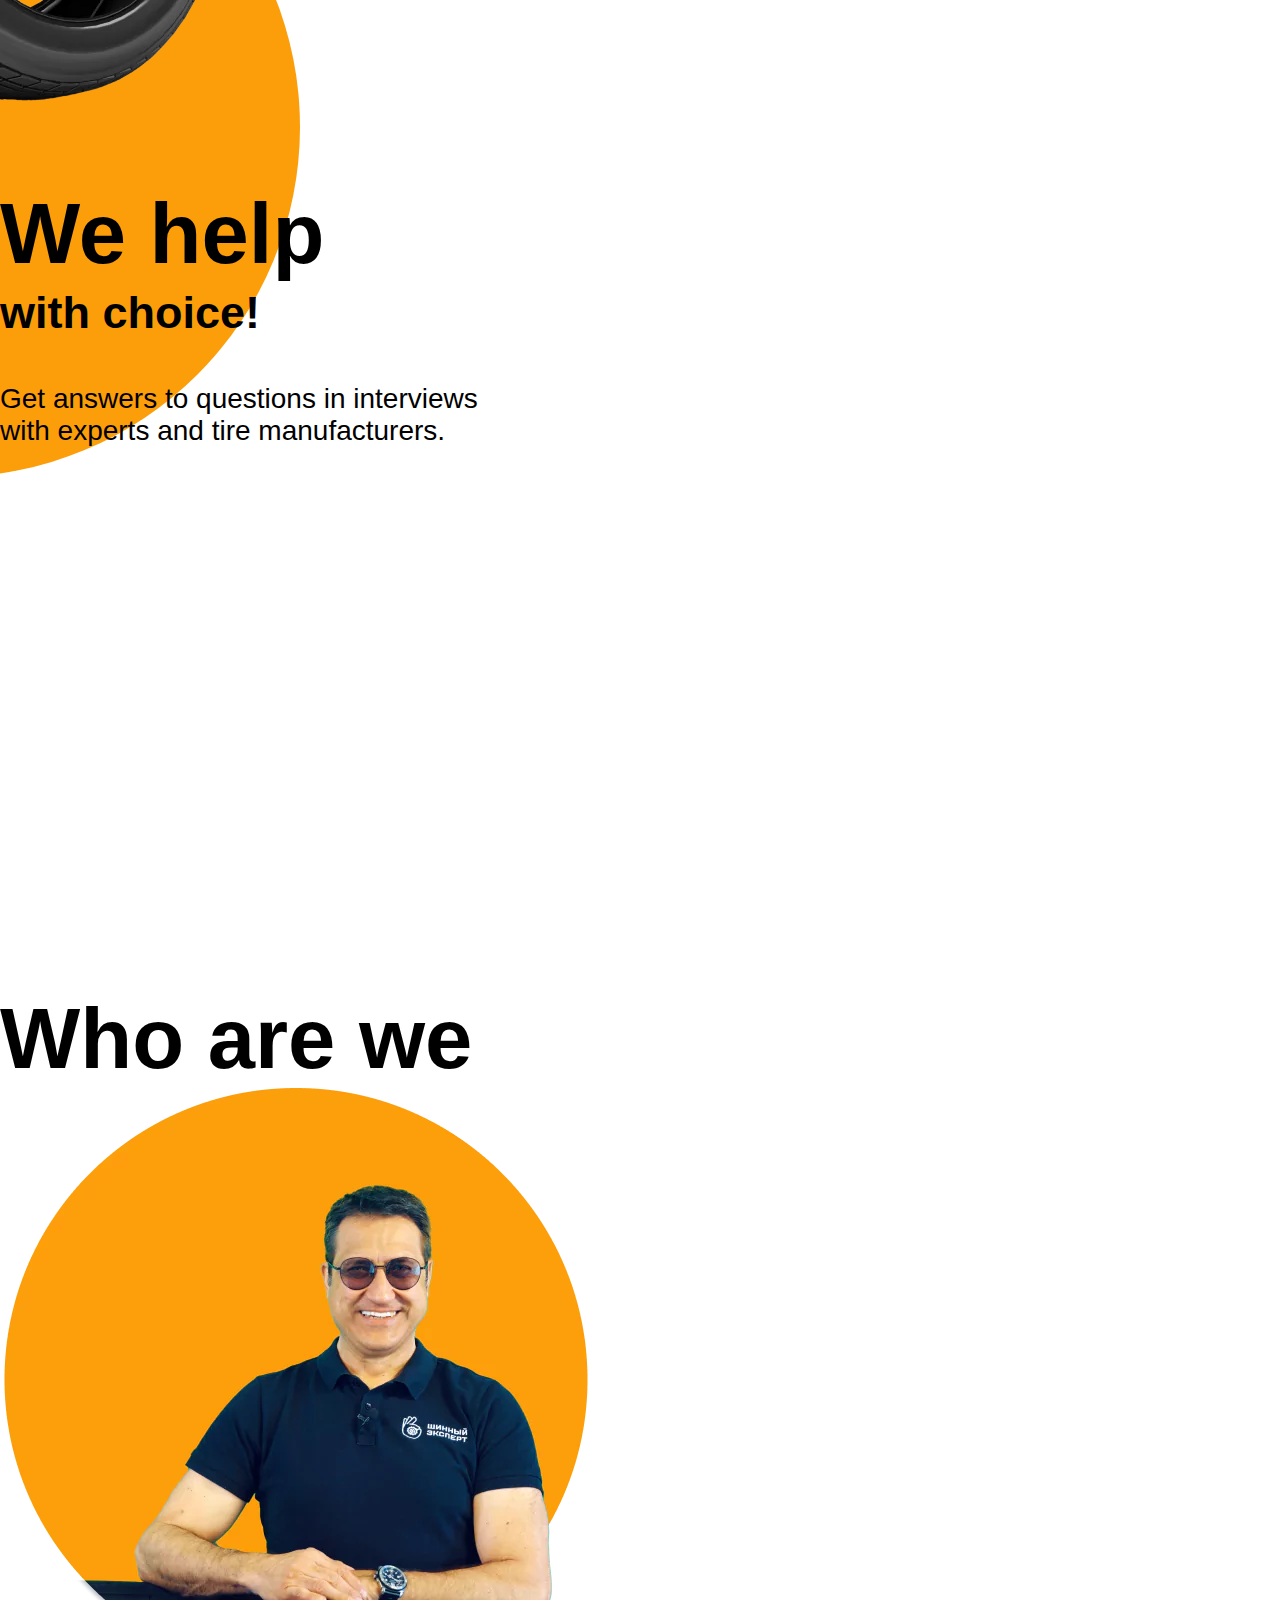
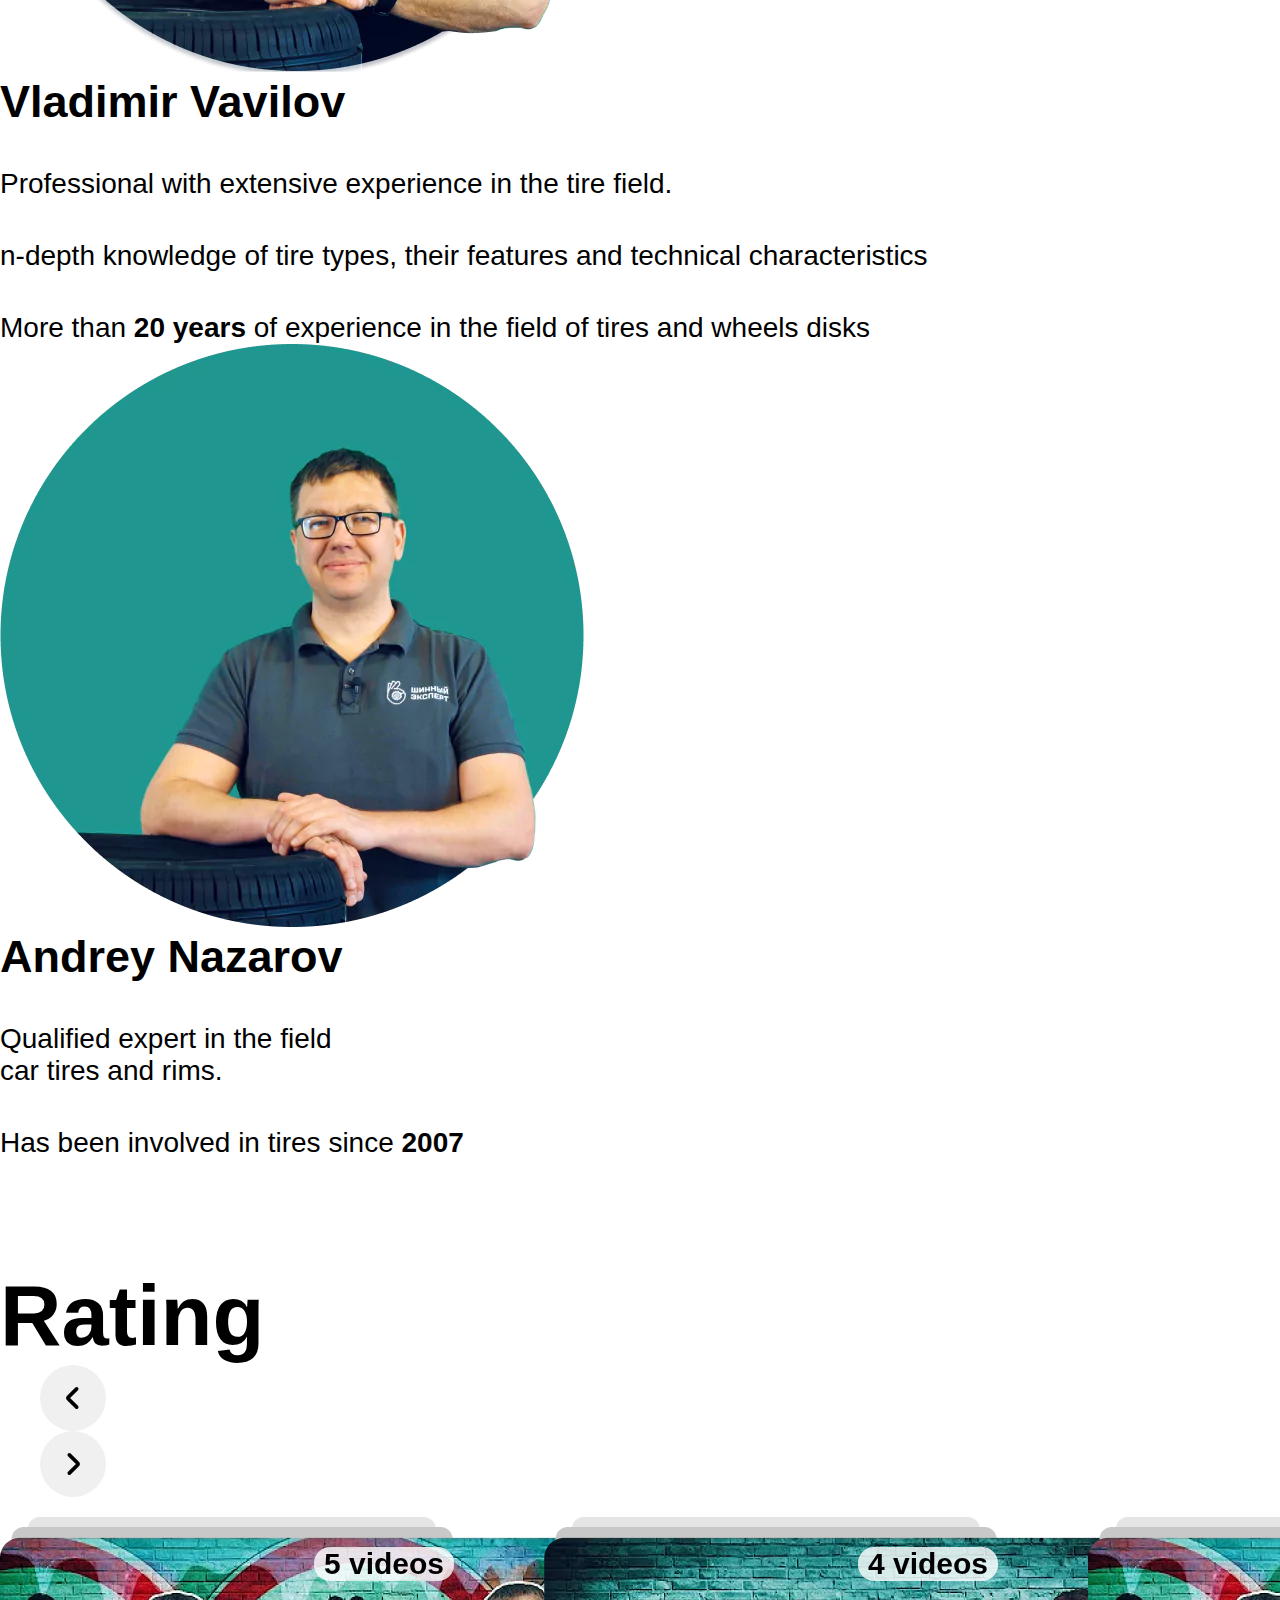
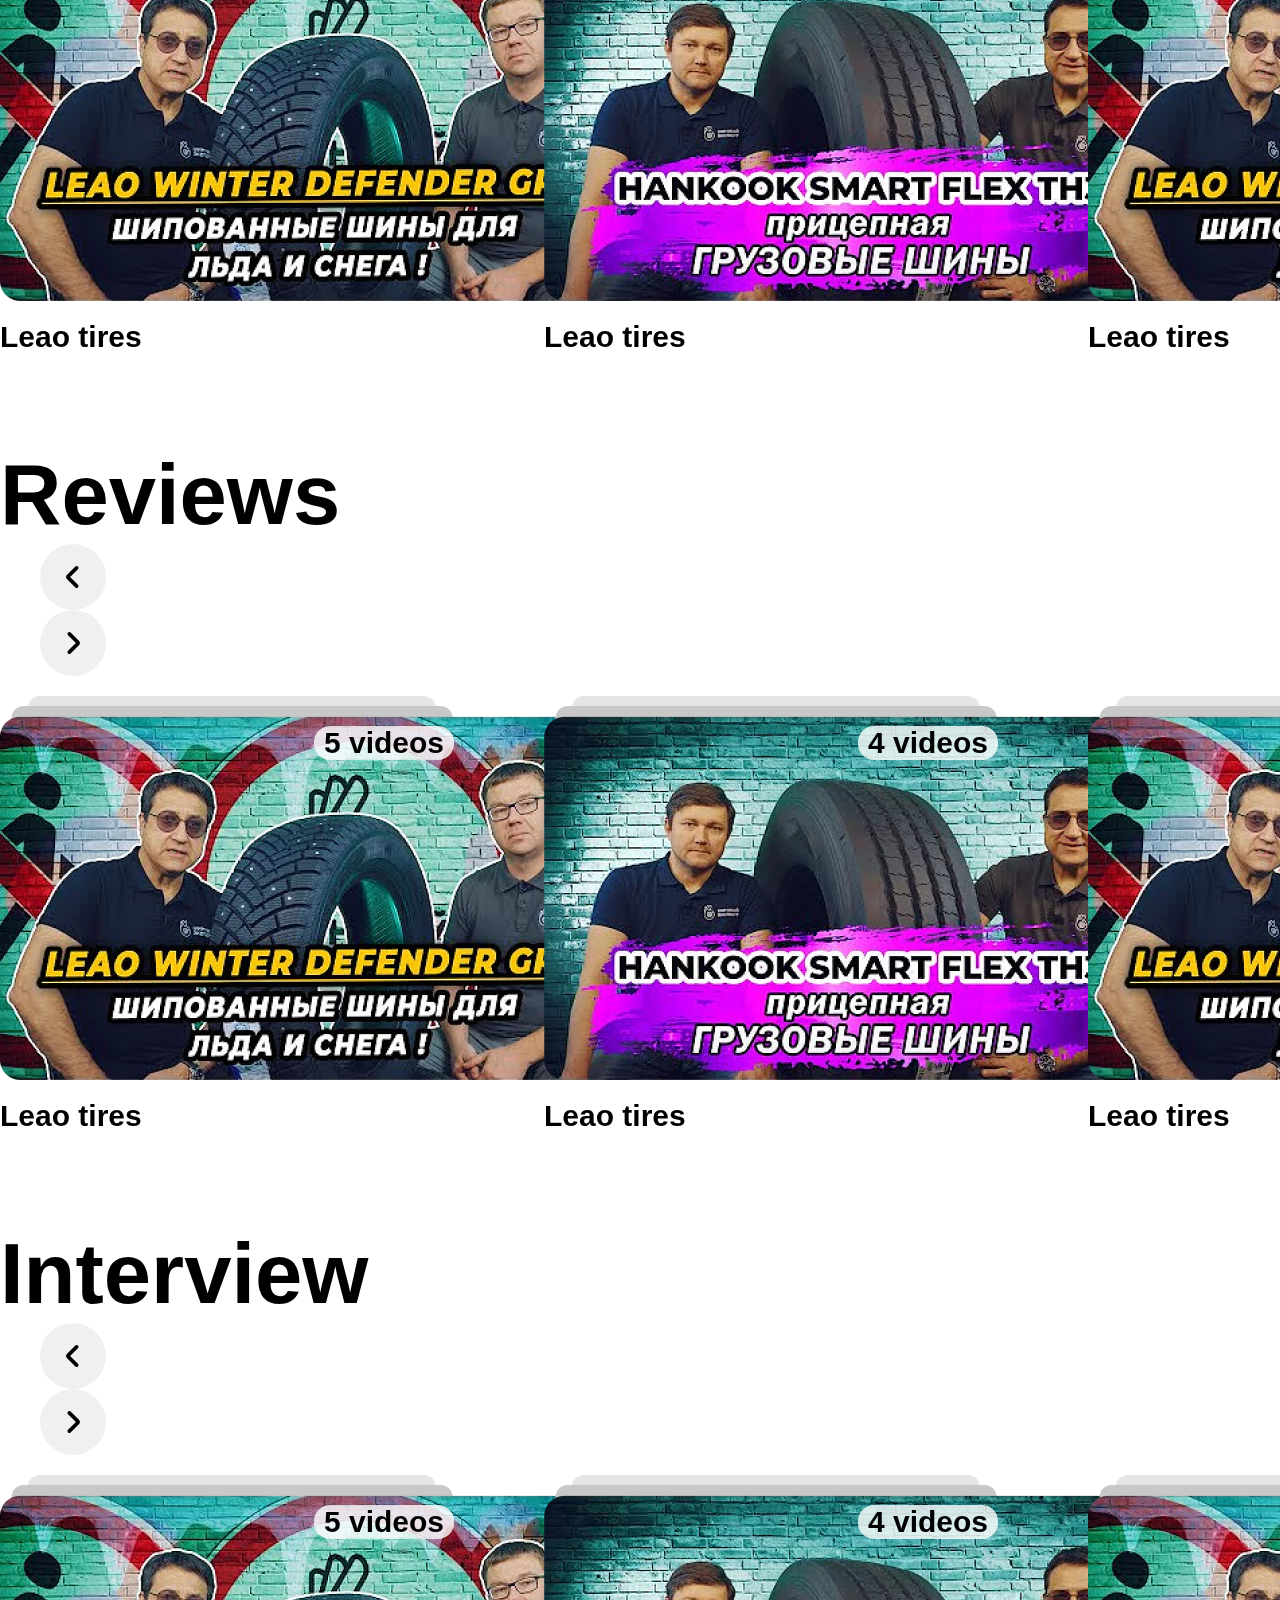
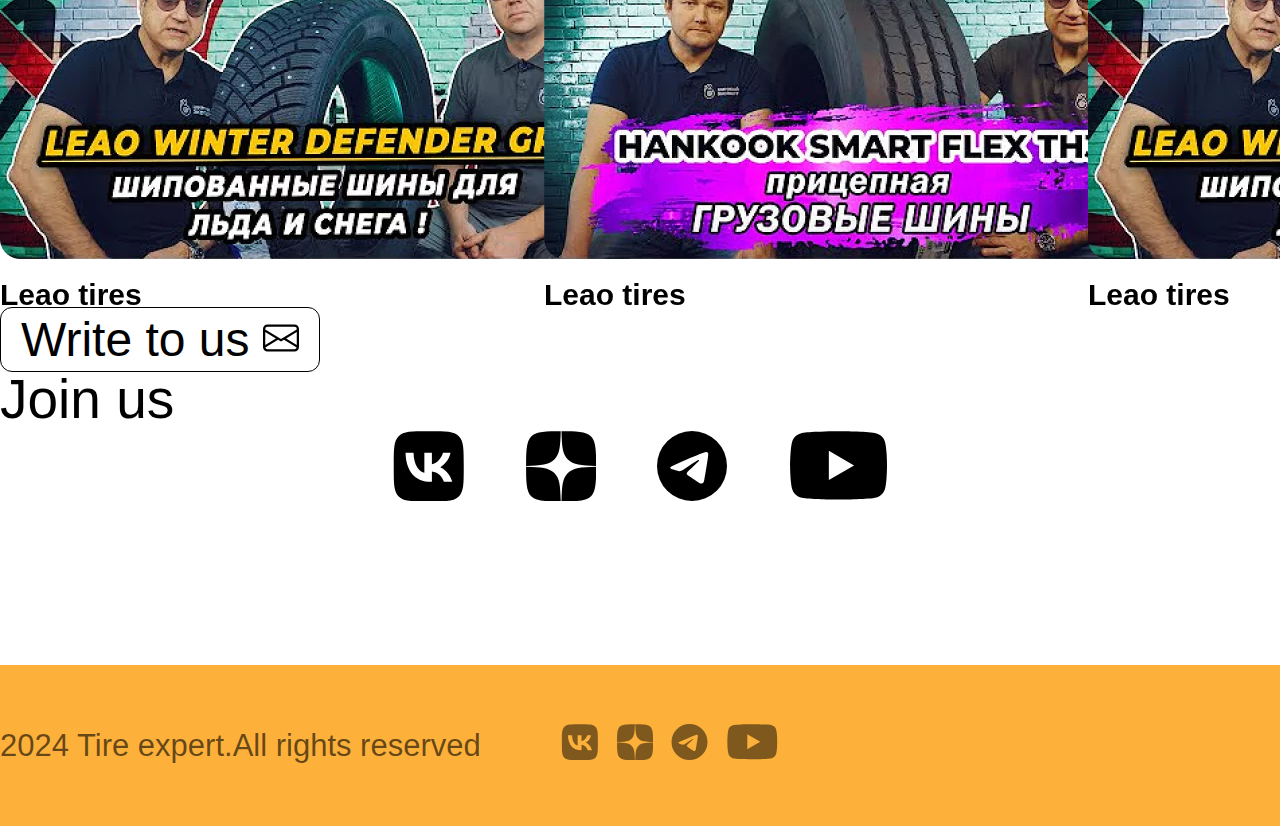
==== commit 39a1e980: "png в webp и ссылка на главную, название слайдера (размер на адаптиве)" ====
--- a/indexEn.html
+++ b/indexEn.html
@@ -30,7 +30,7 @@
                     <nav class="d-flex">
                         <div class="item-logo">
                             <a href="#">
-                                <img src="./img/logo.png" srcset="./img/logo.png 1x, ./img/logo@2x.png 2x"
+                                <img src="./img/logo.webp" srcset="./img/logo.webp 1x, ./img/logo@2x.webp 2x"
                                     alt="логотип">
                             </a>
                         </div>
@@ -39,13 +39,13 @@
                             <li class="nav-item"><a href="#rating" class="nav-link">Ratings</a></li>
                             <li class="nav-item"><a href="#reviews" class="nav-link">Reviews</a></li>
                             <li class="nav-item"><a href="#interview" class="nav-link">Interview</a></li>
-                            <li class="nav-item"><a href="#contacts" class="nav-link">Contacts</a></li>
+                            <!-- <li class="nav-item"><a href="#contacts" class="nav-link">Contacts</a></li> -->
                         </ul>
                     </nav>
                     <div class="d-flex align-items-center">
                         <div class="d-lg-flex d-none">
                             <div class="row mx-lg-0 mx-1">
-                                <a class="col-6 language-item" href="/">RU</a>
+                                <a class="col-6 language-item" href="/tyre_expert/">RU</a>
                                 <a class="col-6 language-item disabled" href="indexEn.html">EN</a>
                             </div>
                         </div>
@@ -90,7 +90,7 @@
                                         </div>
                                         <div>
                                             <div class="row m-0">
-                                                <a class="col-6 language-item" href="/">RU</a>
+                                                <a class="col-6 language-item" href="/tyre_expert/">RU</a>
                                                 <a class="col-6 language-item disabled" href="indexEn.html">EN</a>
                                             </div>
                                         </div>
@@ -479,7 +479,7 @@
                     </div>
                 </div>
             </section>
-            <section class="contacts">
+            <!-- <section class="contacts">
                 <div class="container">
                     <div id="contacts" class="row">
                         <div class="col-xl-6 col-12 mb-5">
@@ -529,13 +529,49 @@
                         </div>
                     </div>
                 </div>
+            </section> -->
+            <section class="write-to-us">
+                <div class="container">
+                    <div class="text-center mt-5">
+                        <a href="mailto:testy-obzory-to-3637@pages.plusgoogle.com" class="write-to-us__link">
+                            Write to us
+                            <svg class="mb-1" width="36" height="36">
+                                <use href="./svg/common.bundle.svg#envelope"></use>
+                            </svg>
+                        </a>
+                    </div>
+                    <div class="d-flex flex-column justify-content-center">
+                        <span class="write-to-us__icon-text">Join us</span>
+                        <div class="container-icon">
+                            <a href="#">
+                                <svg width="72" height="70">
+                                    <use href="./svg/common.bundle.svg#vk"></use>
+                                </svg>
+                            </a>
+                            <a href="#">
+                                <svg width="72" height="70">
+                                    <use href="./svg/common.bundle.svg#zen"></use>
+                                </svg>
+                            </a>
+                            <a href="#">
+                                <svg width="72" height="70">
+                                    <use href="./svg/common.bundle.svg#tg"></use>
+                                </svg>
+                            </a>
+                            <a href="#">
+                                <svg width="100" height="70">
+                                    <use href="./svg/common.bundle.svg#youtube"></use>
+                                </svg>
+                            </a>
+                        </div>
+                    </div>
             </section>
         </main>
         <!-- footer -->
         <footer>
             <div class="container">
                 <div class="container-item">
-                    <span>2024 Tire expert. All rights reserved</span>
+                    <div>2024 Tire expert.<span class="ms-1">All rights reserved</span></div>
                     <div class="container-icon">
                         <a href="#">
                             <svg width="37" height="36">
--- a/css/style.css
+++ b/css/style.css
@@ -44,11 +44,6 @@
 #rating {
     padding-top: 108px;
 }
-
-/* #contacts {
-    padding-top: 108px;
-    margin-top : 92px;
-} */
 
 #about-us,
 #reviews,
@@ -291,6 +286,7 @@
 }
 
 /* /content */
+
 /* slider */
 .sliders {
     overflow: hidden;
@@ -315,10 +311,14 @@
 }
 
 .swiper-slide a span {
-    font-weight: bold;
-    font-size  : 30px;
-    margin-top : 15px;
-    color      : #000;
+    font-weight       : bold;
+    font-size         : 30px;
+    margin-top        : 15px;
+    color             : #000;
+    display           : -webkit-box;
+    -webkit-line-clamp: 1;
+    -webkit-box-orient: vertical;
+    overflow          : hidden;
 }
 
 .slider-item {
@@ -391,7 +391,7 @@
 
 /* /slaider */
 
-/* contacts */
+/* write-to-us */
 .write-to-us__icon-text {
     text-align: center;
     font-size : 55px;
@@ -439,6 +439,8 @@
     background-color: rgba(252, 158, 10, 0.8);
 }
 
+/* /write-to-us */
+
 /* footer */
 footer {
     display         : flex;
@@ -674,6 +676,11 @@
         font-size: 14px;
     }
 
+    .swiper-slide a span {
+        font-size : 24px;
+        margin-top: 10px;
+    }
+
     .we-greet-you .text {
         font-size : 24px;
         margin-top: 45px;
@@ -702,7 +709,7 @@
     }
 
     .write-to-us__link {
-        font-size: 28px;
+        font-size    : 28px;
         border-radius: 6px;
     }
 
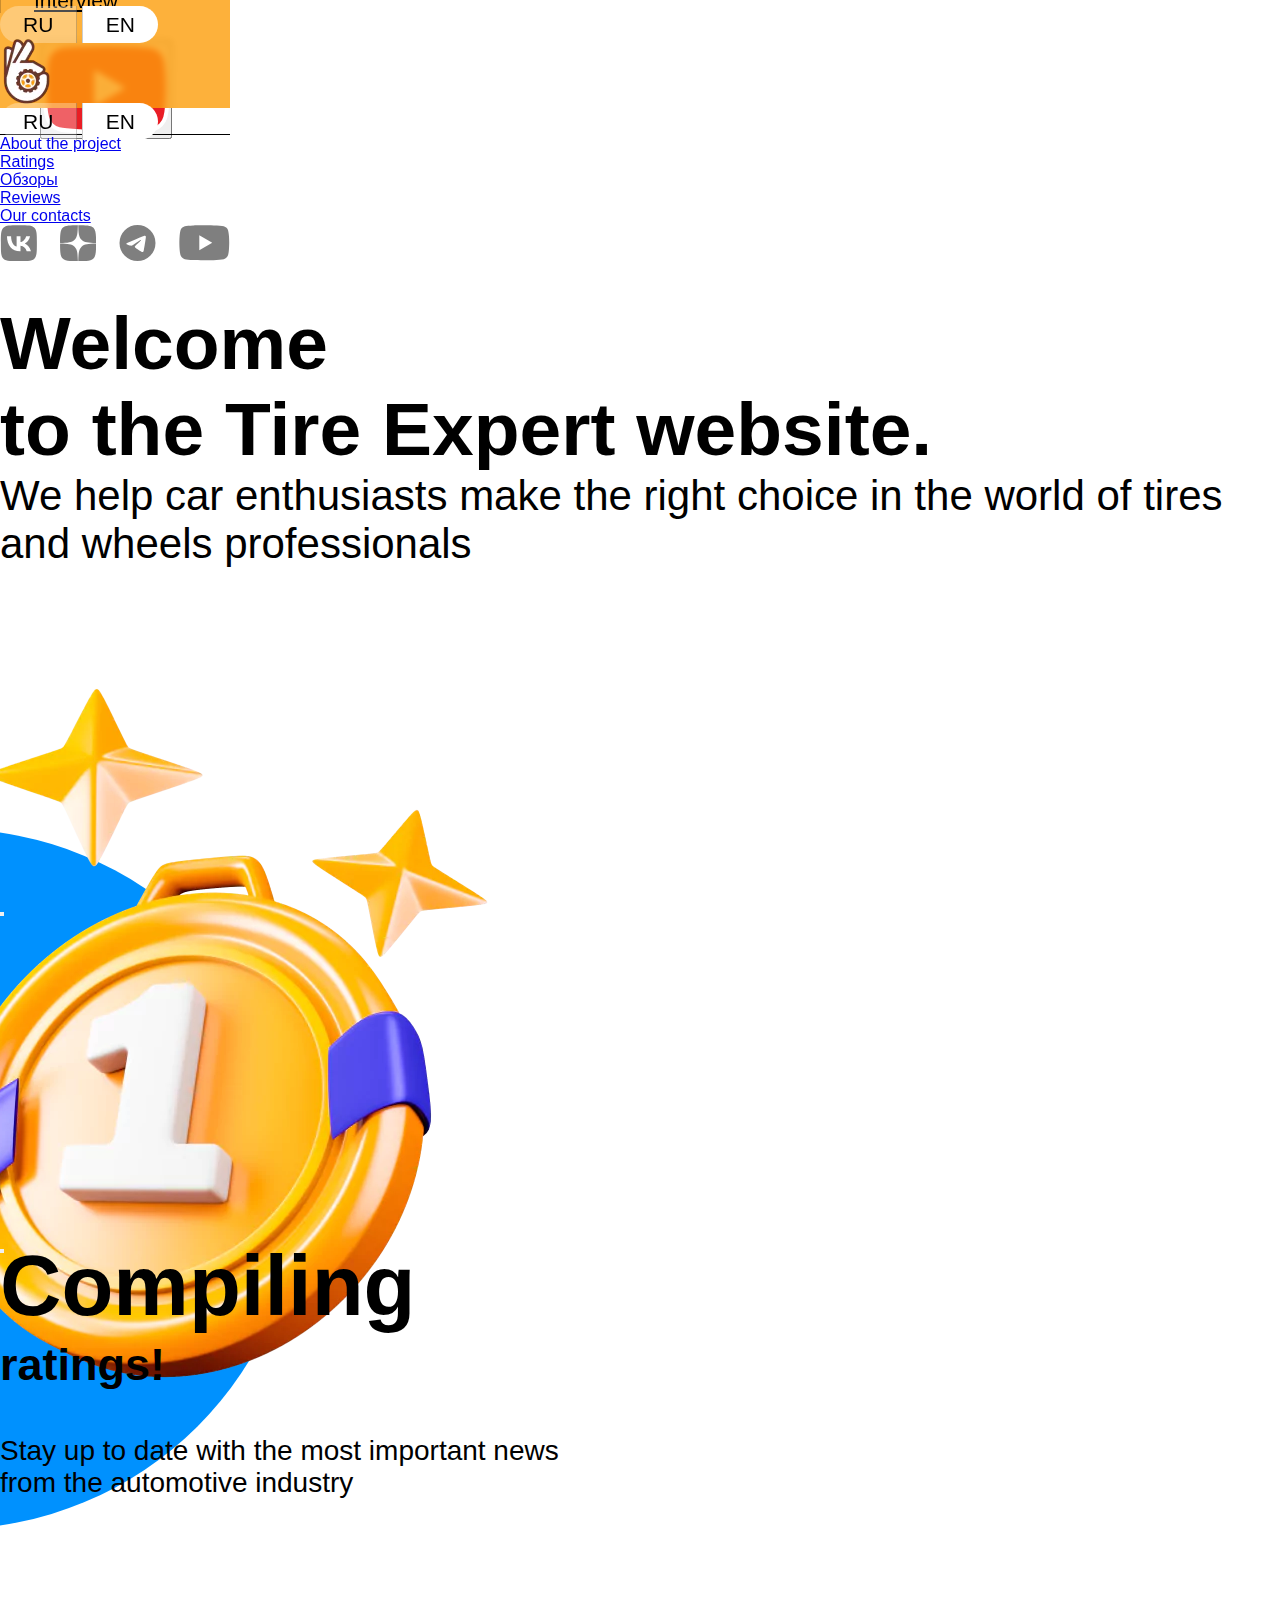
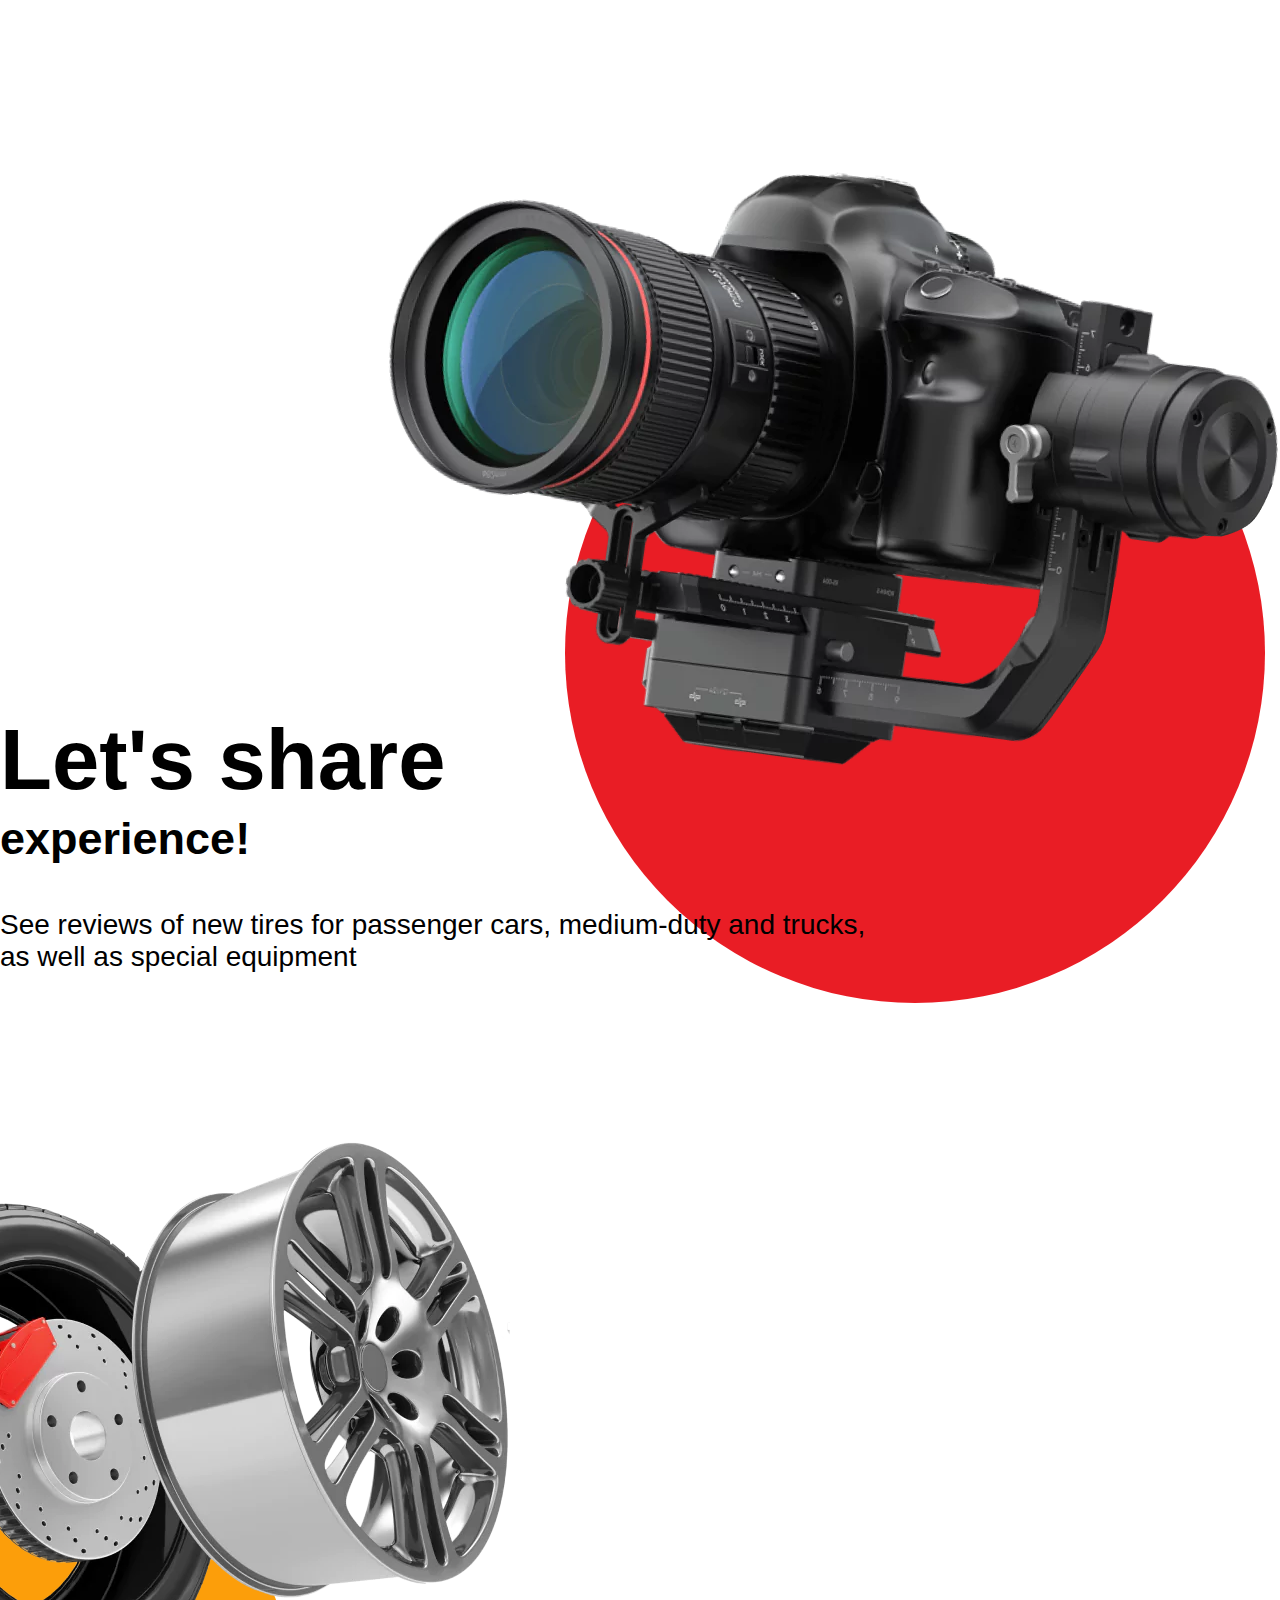
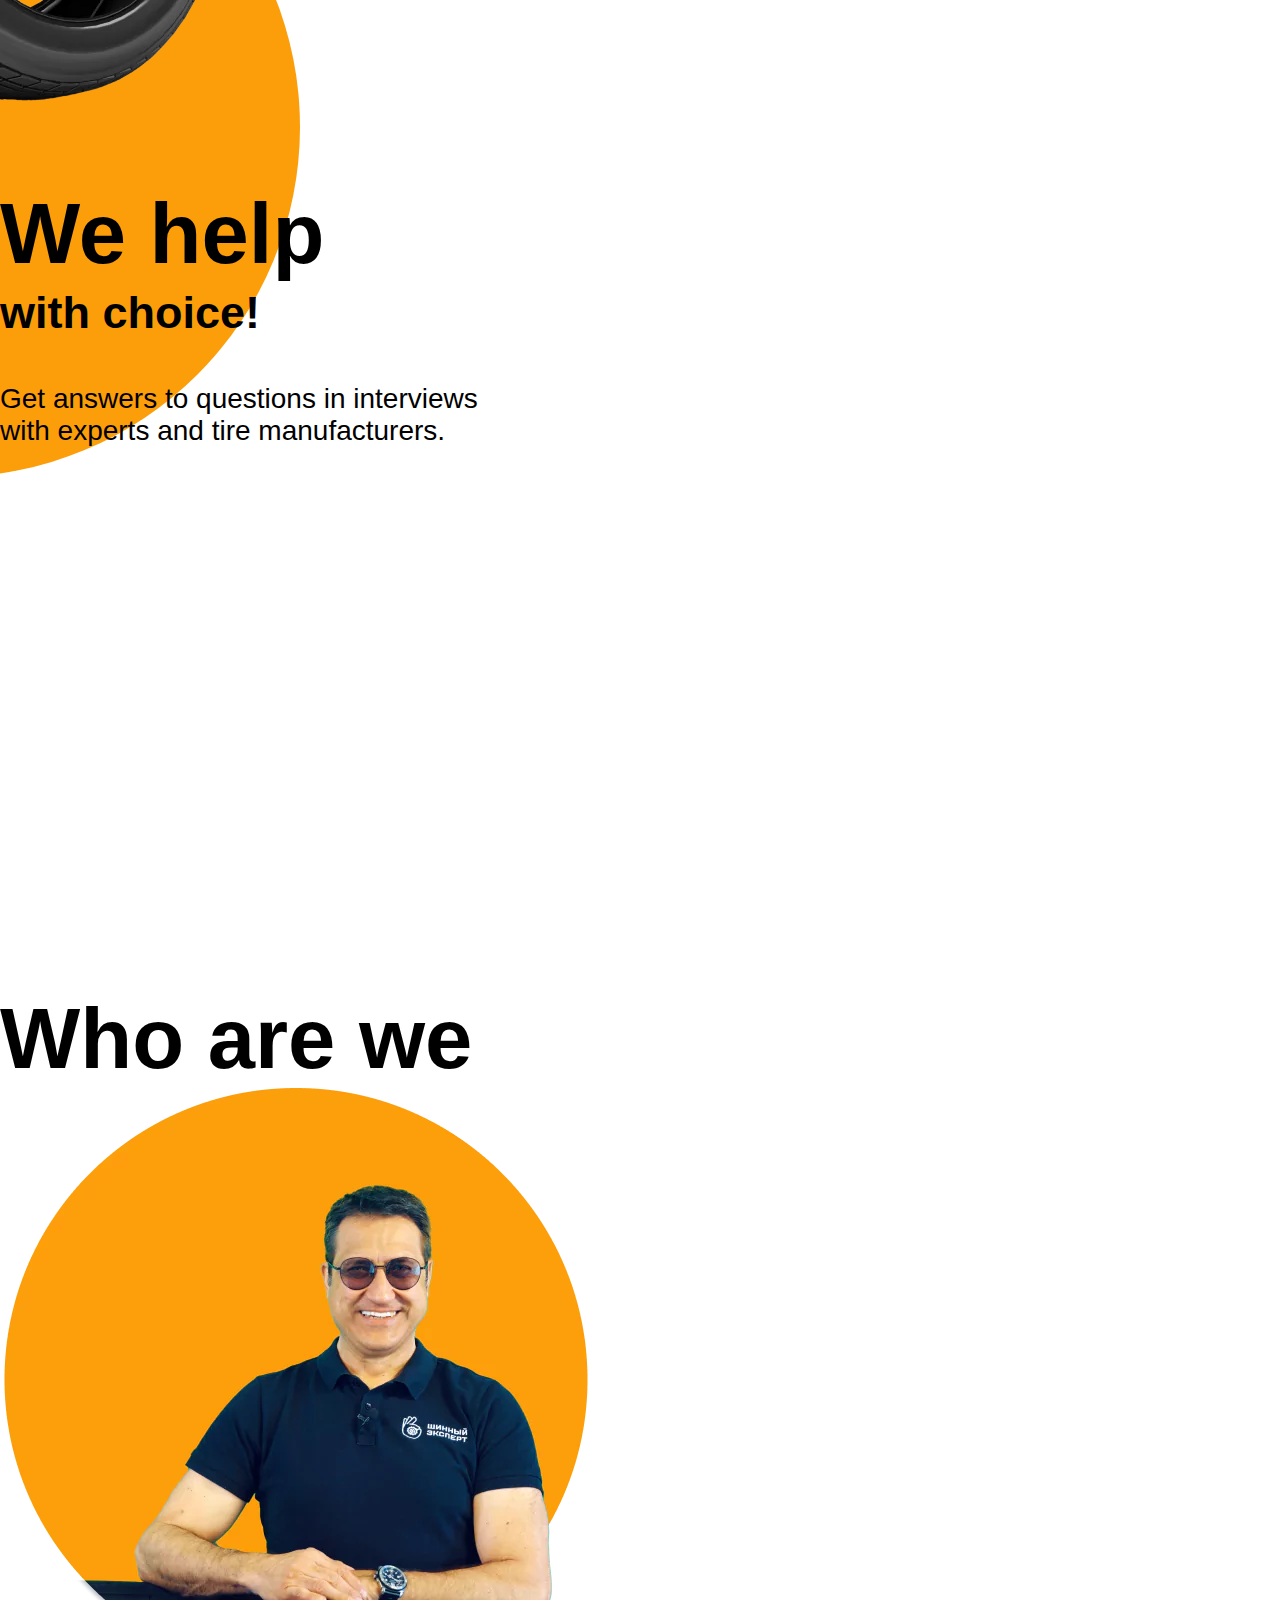
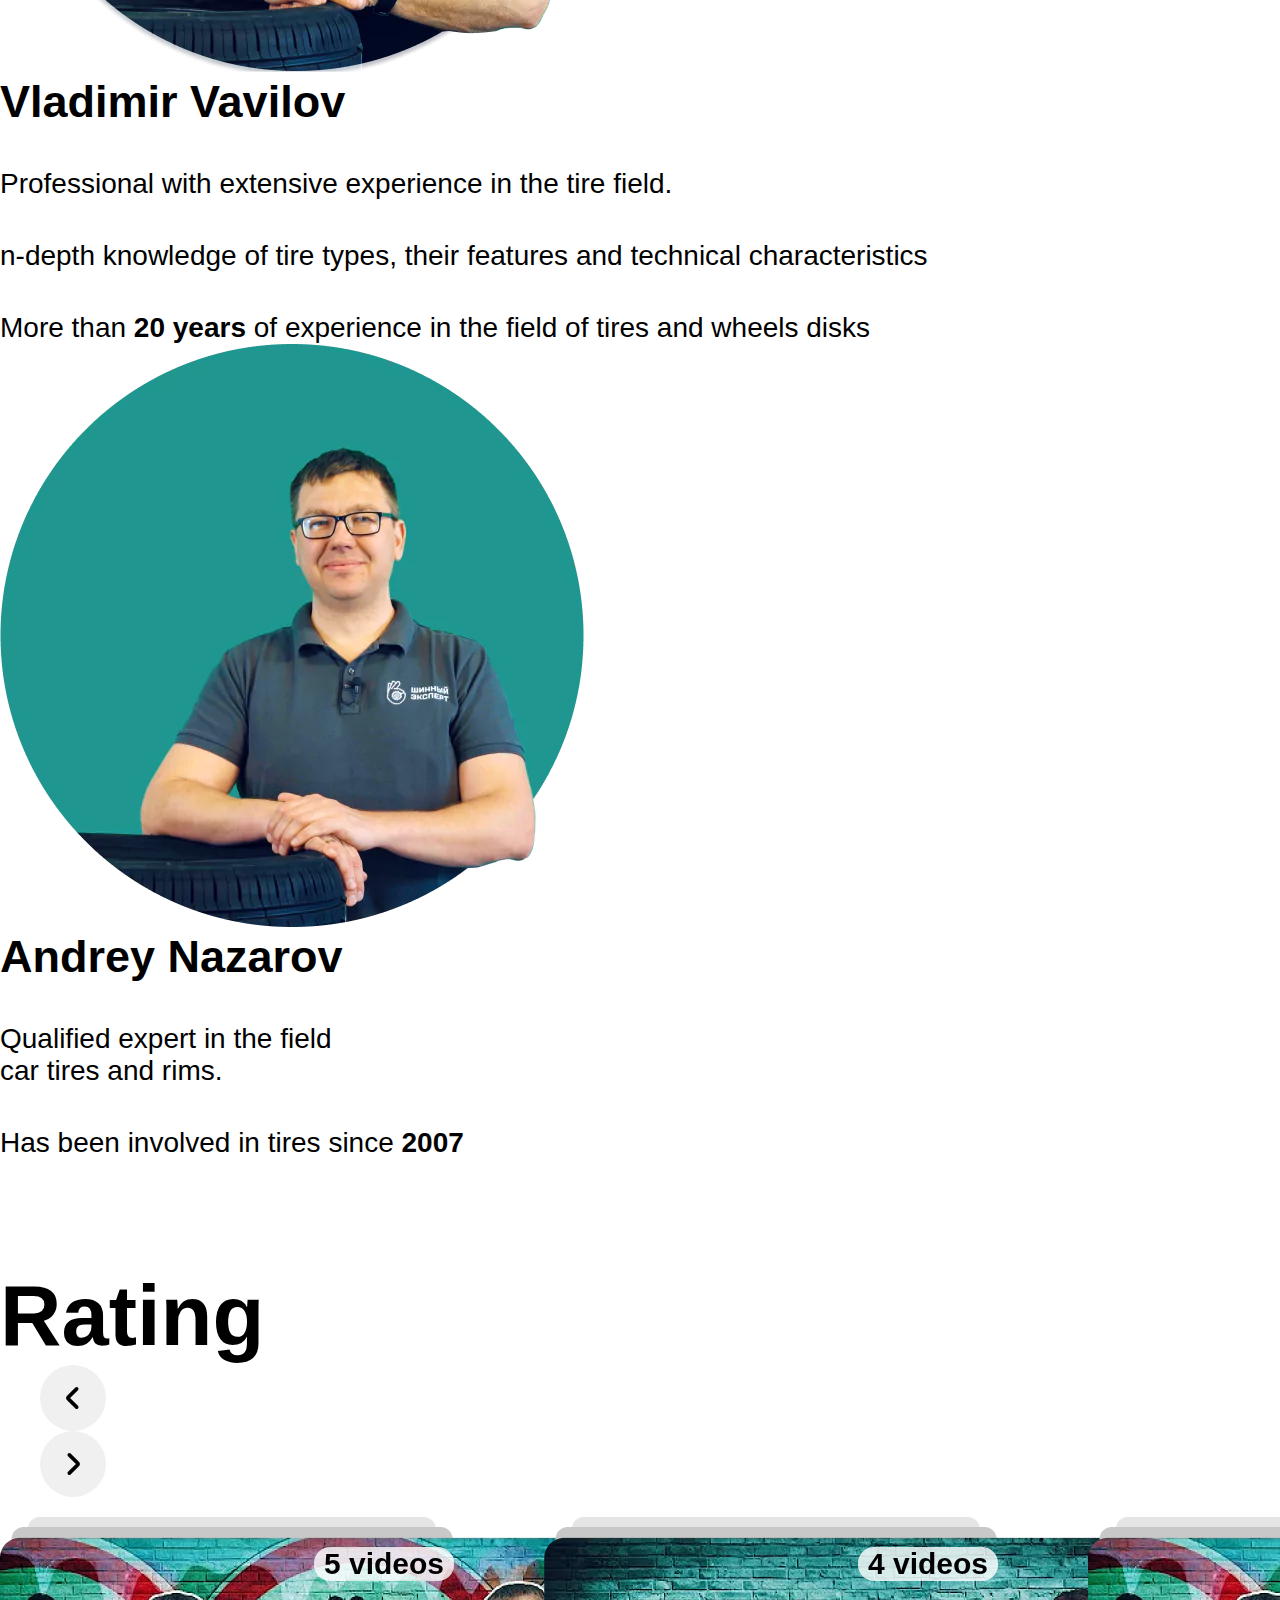
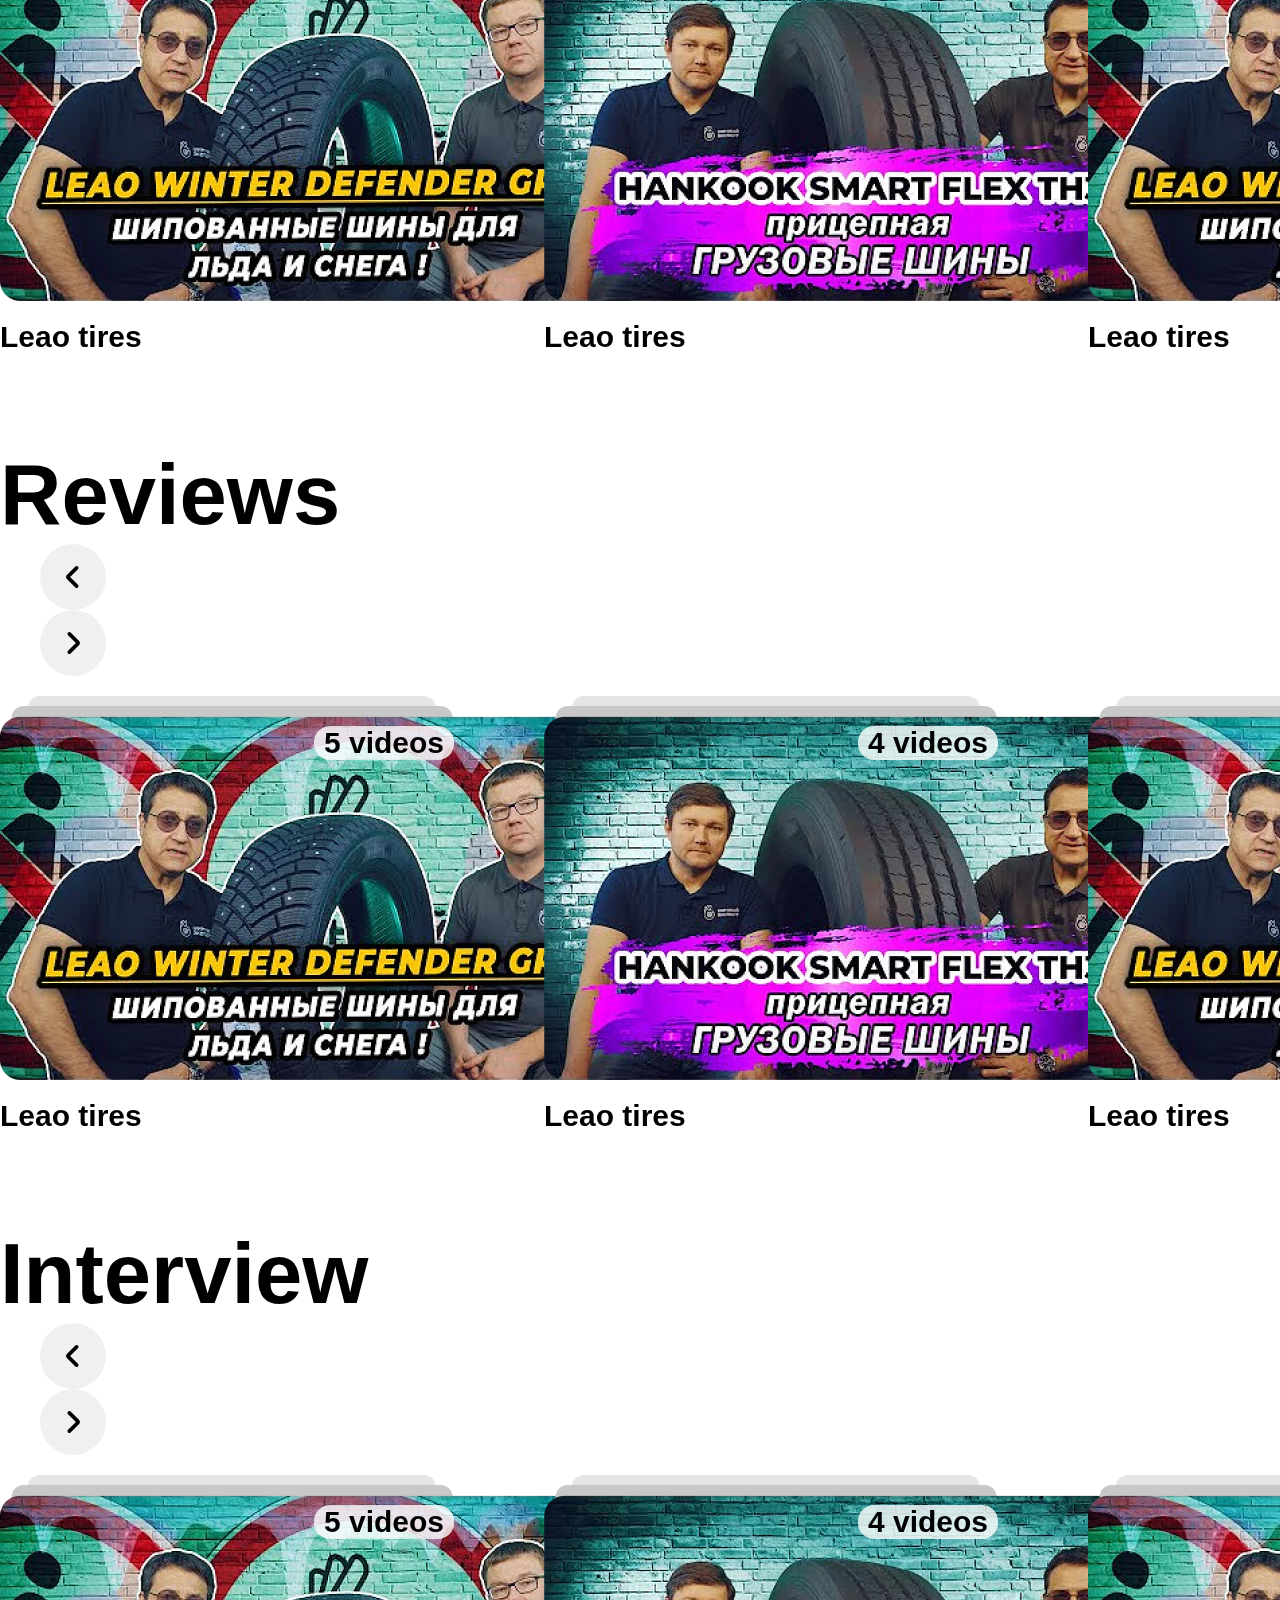
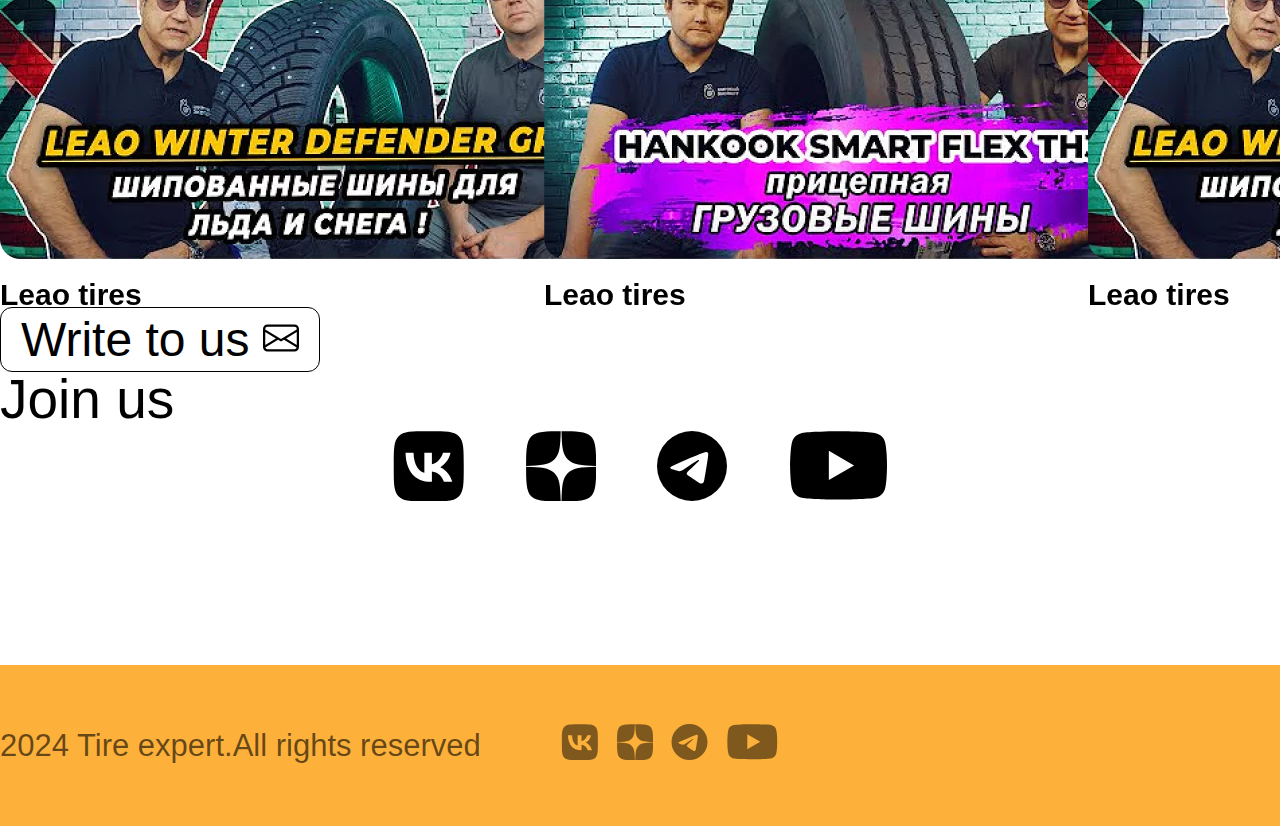
==== commit 32ace7ca: "modal" ====
--- a/indexEn.html
+++ b/indexEn.html
@@ -224,7 +224,7 @@
                                     srcset="img/Vladimir-Vavilov.webp 1x, img/Vladimir-Vavilov@2x.webp 2x"
                                     alt="Владимир Вавилов">
                                 <button class="btn p-0 btn-position" type="button" data-bs-toggle="modal"
-                                    data-bs-target="#staticBackdrop">
+                                    data-bs-target="#vladimir-vavilov">
                                     <svg width="128" height="92">
                                         <use href="./svg/common.bundle.svg#youtube-btn"></use>
                                     </svg>
@@ -252,7 +252,7 @@
                                     srcset="./img/Andrey-Nazarov.webp 1x, ./img/Andrey-Nazarov@2x.webp 2x"
                                     alt="Андрей Назаров">
                                 <button class="btn p-0 btn-position" type="button" data-bs-toggle="modal"
-                                    data-bs-target="#staticBackdrop">
+                                    data-bs-target="#andrey-nazarov">
                                     <svg width="128" height="92">
                                         <use href="./svg/common.bundle.svg#youtube-btn"></use>
                                     </svg>
@@ -479,57 +479,6 @@
                     </div>
                 </div>
             </section>
-            <!-- <section class="contacts">
-                <div class="container">
-                    <div id="contacts" class="row">
-                        <div class="col-xl-6 col-12 mb-5">
-                            <div class="d-flex flex-column">
-                                <span class="contacts-title">Contacts</span>
-                                <span class="contacts-subtitle w-500">Moscow, BC ARCUS 4,
-                                    Leningradsky Prospekt, 37a, building 5</span>
-                            </div>
-                        </div>
-                        <div class="col-xl-6 col-12">
-                            <div class="d-flex flex-column">
-                                <span class="contacts-text">Online store 4Точки</span>
-                                <div class="contacts-link-tel">
-                                    <a href="tel:88001001741">8 800 1001-741</a>
-                                </div>
-                                <span class="contacts-subtitle">Free phone number for calls within Russia</span>
-                                <div class="contacts-link-mail">
-                                    <a href="mailto:info@4tochki.ru">info@4tochki.ru</a>
-                                </div>
-                            </div>
-                        </div>
-                    </div>
-                    <div class="map"></div>
-                    <div class="d-flex flex-column justify-content-center">
-                        <span class="contacts-icon-text">Join us</span>
-                        <div class="container-icon">
-                            <a href="#">
-                                <svg width="72" height="70">
-                                    <use href="./svg/common.bundle.svg#vk"></use>
-                                </svg>
-                            </a>
-                            <a href="#">
-                                <svg width="72" height="70">
-                                    <use href="./svg/common.bundle.svg#zen"></use>
-                                </svg>
-                            </a>
-                            <a href="#">
-                                <svg width="72" height="70">
-                                    <use href="./svg/common.bundle.svg#tg"></use>
-                                </svg>
-                            </a>
-                            <a href="#">
-                                <svg width="100" height="70">
-                                    <use href="./svg/common.bundle.svg#youtube"></use>
-                                </svg>
-                            </a>
-                        </div>
-                    </div>
-                </div>
-            </section> -->
             <section class="write-to-us">
                 <div class="container">
                     <div class="text-center mt-5">
@@ -598,20 +547,40 @@
             </div>
         </footer>
     </div>
-    <!-- Modal -->
-    <div class="modal fade" id="staticBackdrop" data-bs-backdrop="static" data-bs-keyboard="false" tabindex="-1"
-        aria-hidden="true">
-        <div class="modal-dialog modal-dialog-centered">
+    <!-- Modal Владимир Вавилов -->
+    <div class="modal fade" id="vladimir-vavilov" data-bs-keyboard="false" tabindex="-1" aria-hidden="true">
+        <div class="modal-dialog modal-md modal-dialog-centered modal-dialog-scrollable">
             <div class="modal-content">
                 <div class="modal-header">
-                    <h5 class="modal-title" id="staticBackdropLabel">Modal title</h5>
                     <button type="button" class="btn-close" data-bs-dismiss="modal" aria-label="Close"></button>
                 </div>
                 <div class="modal-body">
-
+                    <iframe width="560" height="315" src="https://www.youtube.com/embed/hvL1339luv0?si=4WfUrtjtYQ_DI8-w"
+                        title="YouTube video player" frameborder="0"
+                        allow="accelerometer; autoplay; clipboard-write; encrypted-media; gyroscope; picture-in-picture; web-share"
+                        referrerpolicy="strict-origin-when-cross-origin" allowfullscreen>
+                    </iframe>
                 </div>
                 <div class="modal-footer">
-                    <button type="button" class="btn btn-secondary" data-bs-dismiss="modal">Close</button>
+                </div>
+            </div>
+        </div>
+    </div>
+    <!-- Modal Андрей Назаров -->
+    <div class="modal fade" id="andrey-nazarov" data-bs-keyboard="false" tabindex="-1" aria-hidden="true">
+        <div class="modal-dialog modal-md modal-dialog-centered modal-dialog-scrollable">
+            <div class="modal-content">
+                <div class="modal-header">
+                    <button type="button" class="btn-close" data-bs-dismiss="modal" aria-label="Close"></button>
+                </div>
+                <div class="modal-body">
+                    <iframe width="560" height="315" src="https://www.youtube.com/embed/2yJgwwDcgV8?si=F403Mj4y0IVfo7-l"
+                        title="YouTube video player" frameborder="0"
+                        allow="accelerometer; autoplay; clipboard-write; encrypted-media; gyroscope; picture-in-picture; web-share"
+                        referrerpolicy="strict-origin-when-cross-origin" allowfullscreen>
+                    </iframe>
+                </div>
+                <div class="modal-footer">
                 </div>
             </div>
         </div>
--- a/css/style.css
+++ b/css/style.css
@@ -51,7 +51,14 @@
     padding-top: 108px;
     margin-top : -216px;
 }
-
+/* modal */
+.modal-md {
+    max-width: 600px !important;
+}
+.modal-body iframe {
+    width: 100%;
+    border-radius: 8px;
+}
 /*  */
 .m-p {
     padding-top: 108px;
@@ -321,40 +328,53 @@
     overflow          : hidden;
 }
 
+
 .slider-item {
     position     : relative;
     border-radius: 20px;
     margin-top   : 40px;
+    transition   : ease .5s;
 }
 
 .slider-item img {
     border-radius: 12px;
 }
 
-.slider-item::after {
+.slider-item::after,
+.slider-item::before {
     content         : '';
     position        : absolute;
+    height          : 100%;
     top             : 0;
     left            : 50%;
     transform       : translate(-50%, -10px);
-    height          : 100%;
     width           : 95%;
     border-radius   : 12px;
     background-color: #C8C8C8;
     z-index         : -1;
+    transition      : ease .5s;
+}
+
+.slider-item::after {
+    transform       : translate(-50%, -10px);
+    width           : 95%;
+    background-color: #C8C8C8;
 }
 
 .slider-item::before {
-    content         : '';
-    position        : absolute;
-    top             : 0;
-    left            : 50%;
     transform       : translate(-50%, -20px);
-    height          : 100%;
     width           : 88%;
-    border-radius   : 12px;
     background-color: #E5E5E5;
-    z-index         : -1;
+}
+
+.slider-item:hover {
+    transform: scale(1.04);
+}
+
+.slider-item:hover::after,
+.slider-item:hover::before {
+    transform: translate(-50%, 0);
+    width    : 98%;
 }
 
 .slider-item-quantity {
@@ -528,6 +548,11 @@
     .help .img-container {
         background: linear-gradient(180deg, rgb(252, 158, 10) 50%, rgba(246, 246, 246, 0) 85%);
     }
+
+    .help .img-container .img-position {
+        bottom: 50px;
+        left  : 160px;
+    }
 }
 
 /* // `lg` applies to medium devices (tablets, less than 992px) */
@@ -643,6 +668,7 @@
         justify-content: center;
         margin-top     : 20px;
     }
+
 }
 
 /* // `md` applies to small devices (landscape phones, less than 768px) */
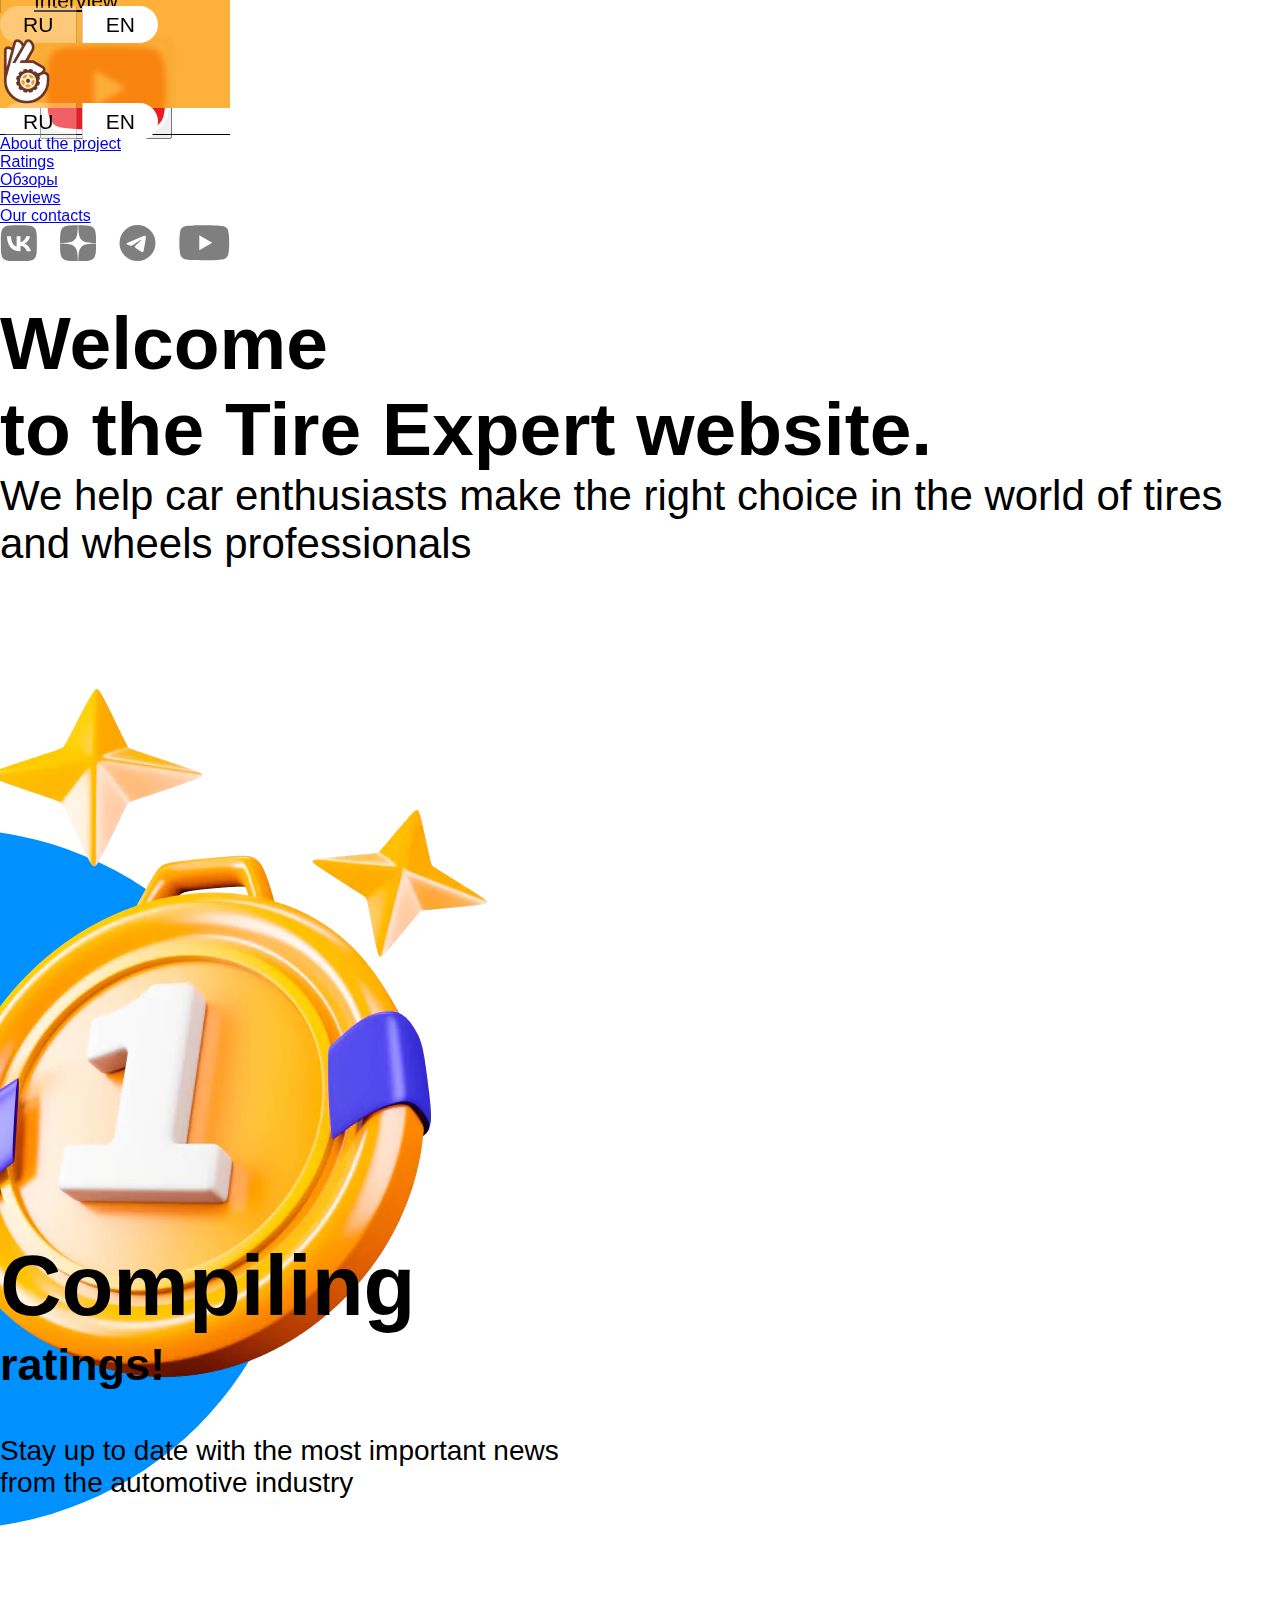
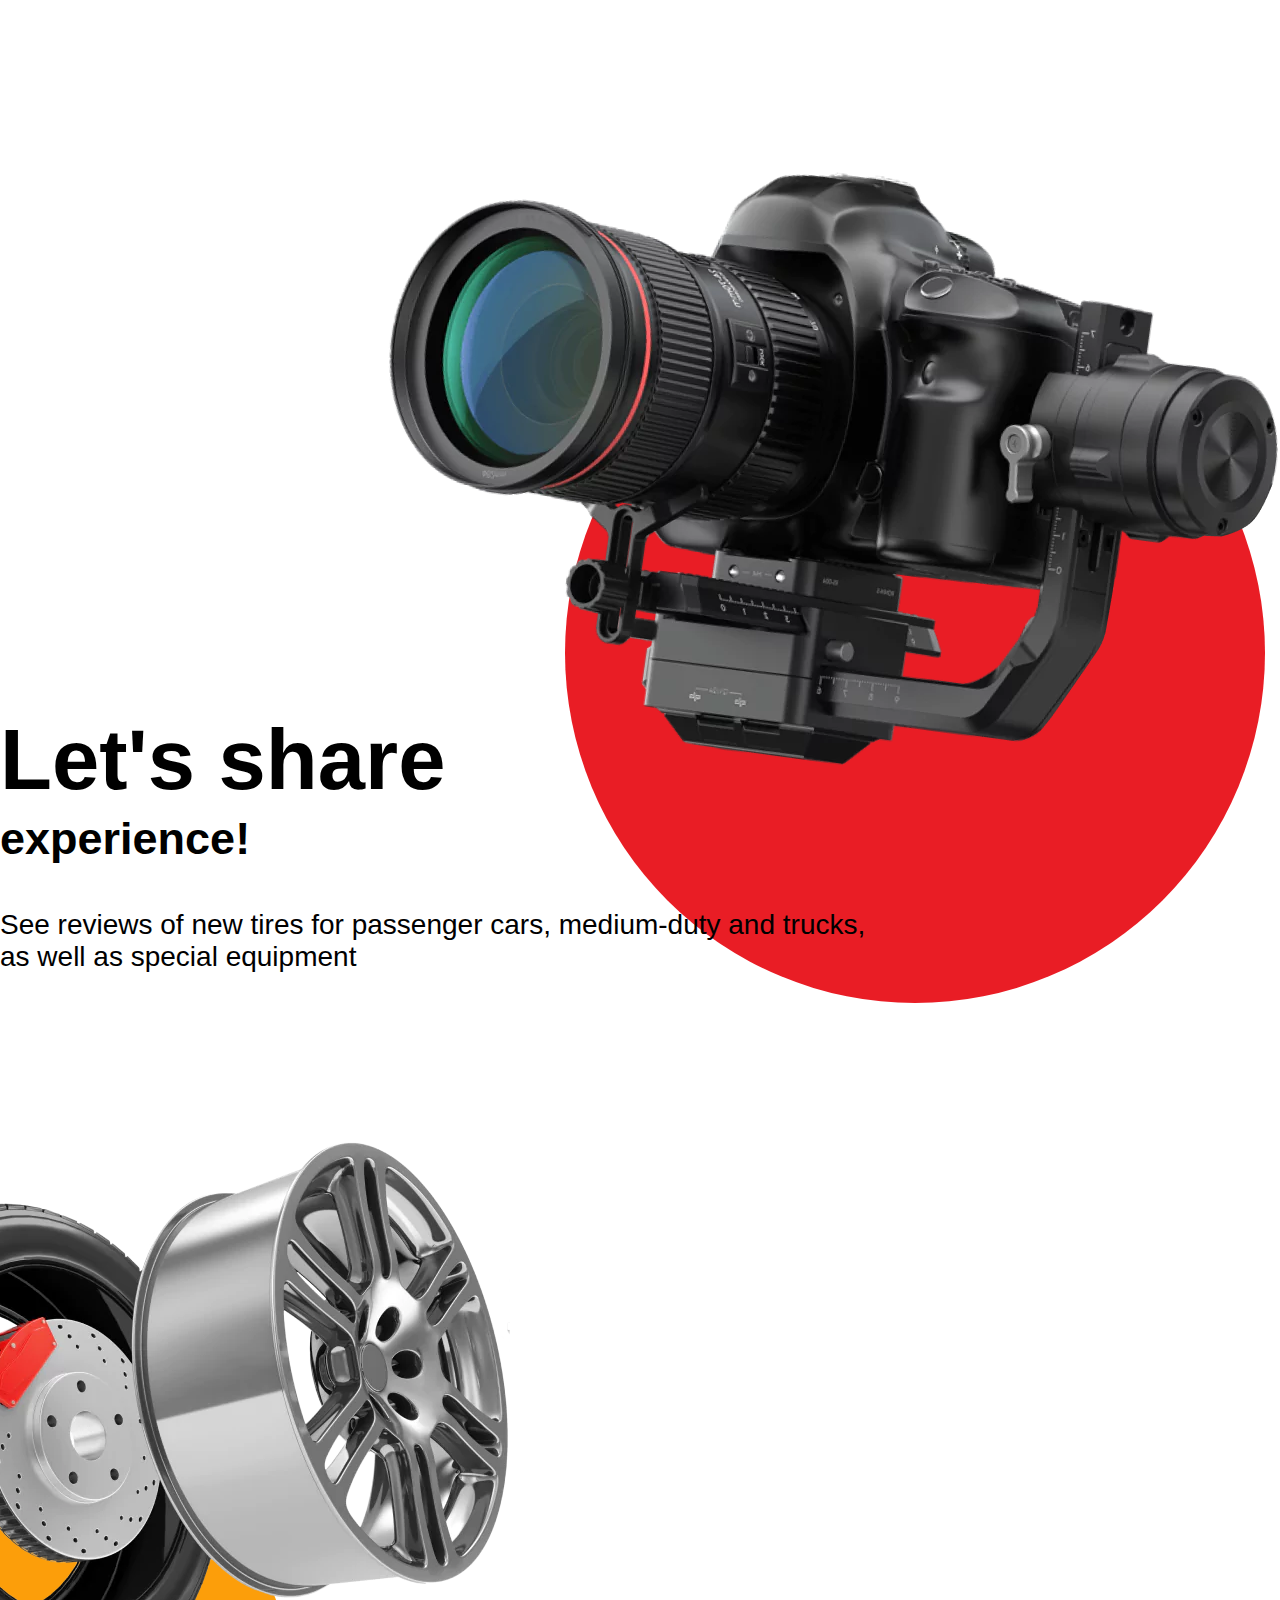
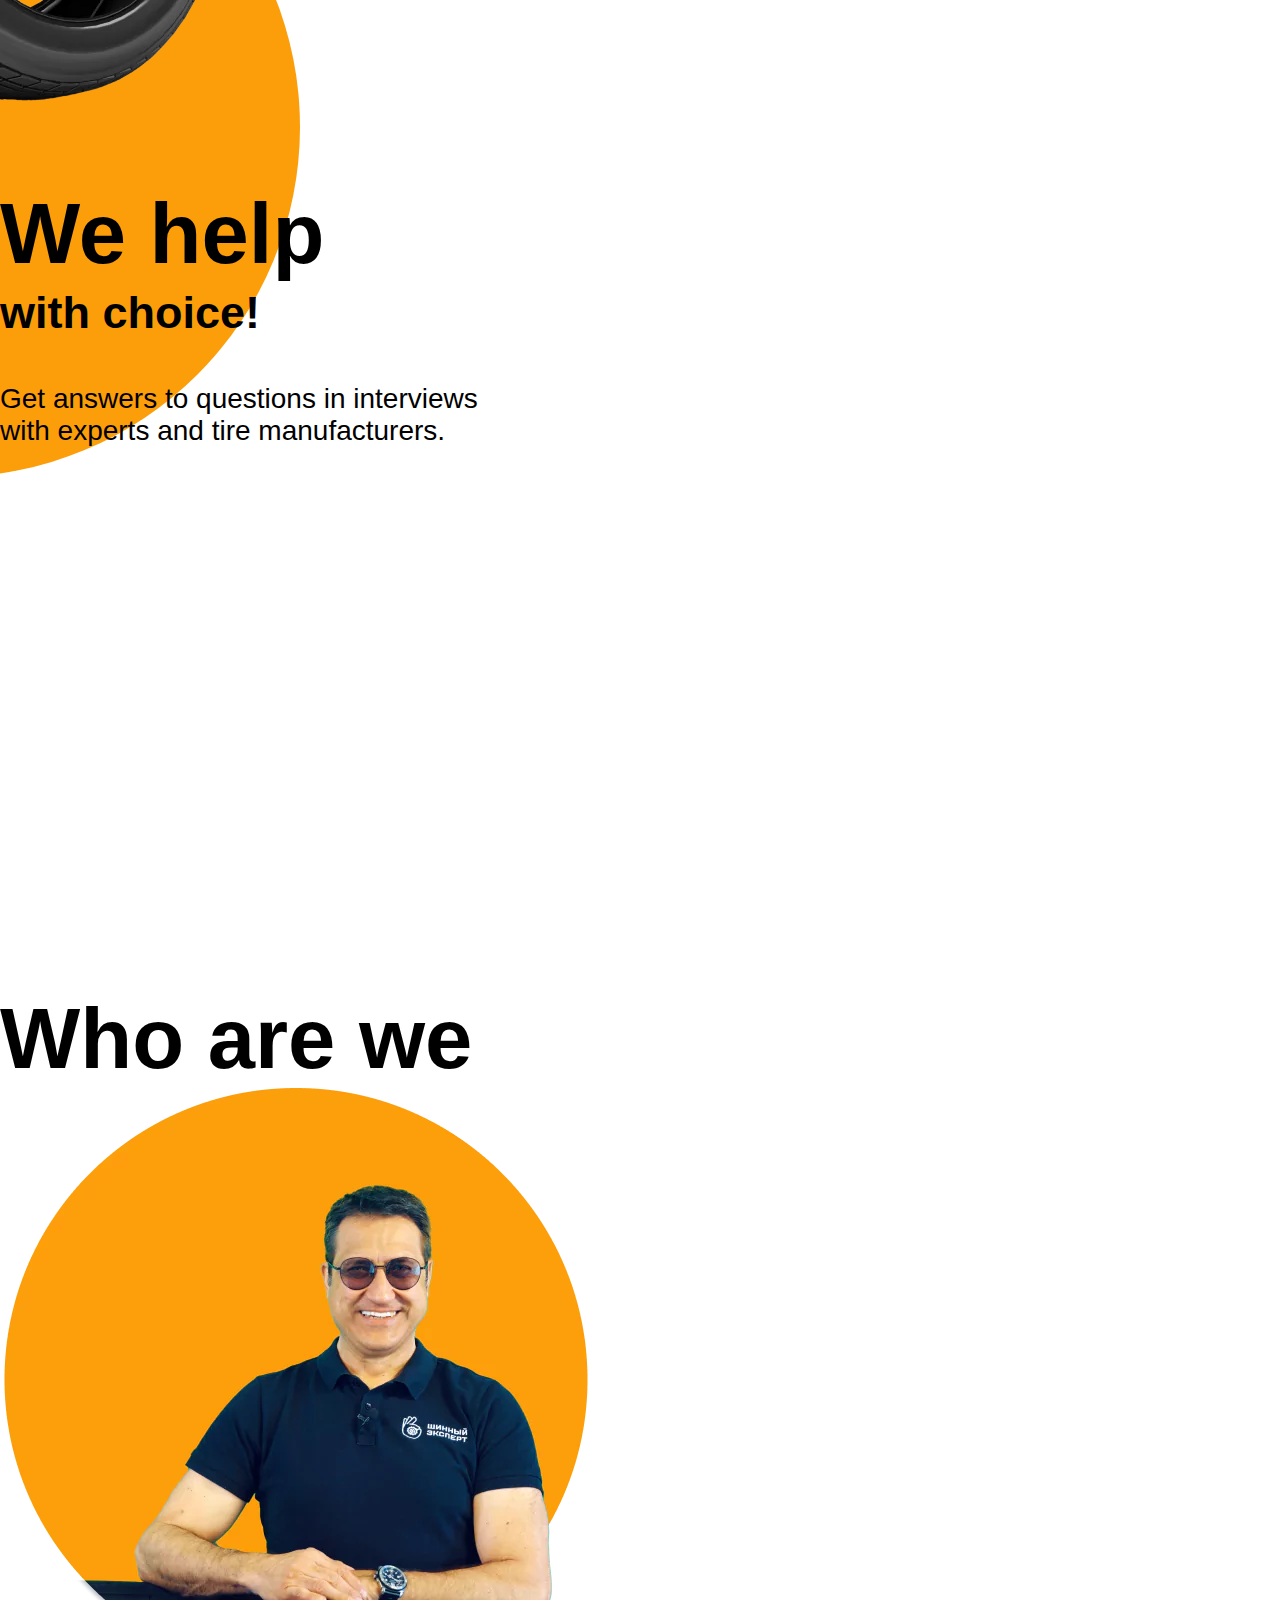
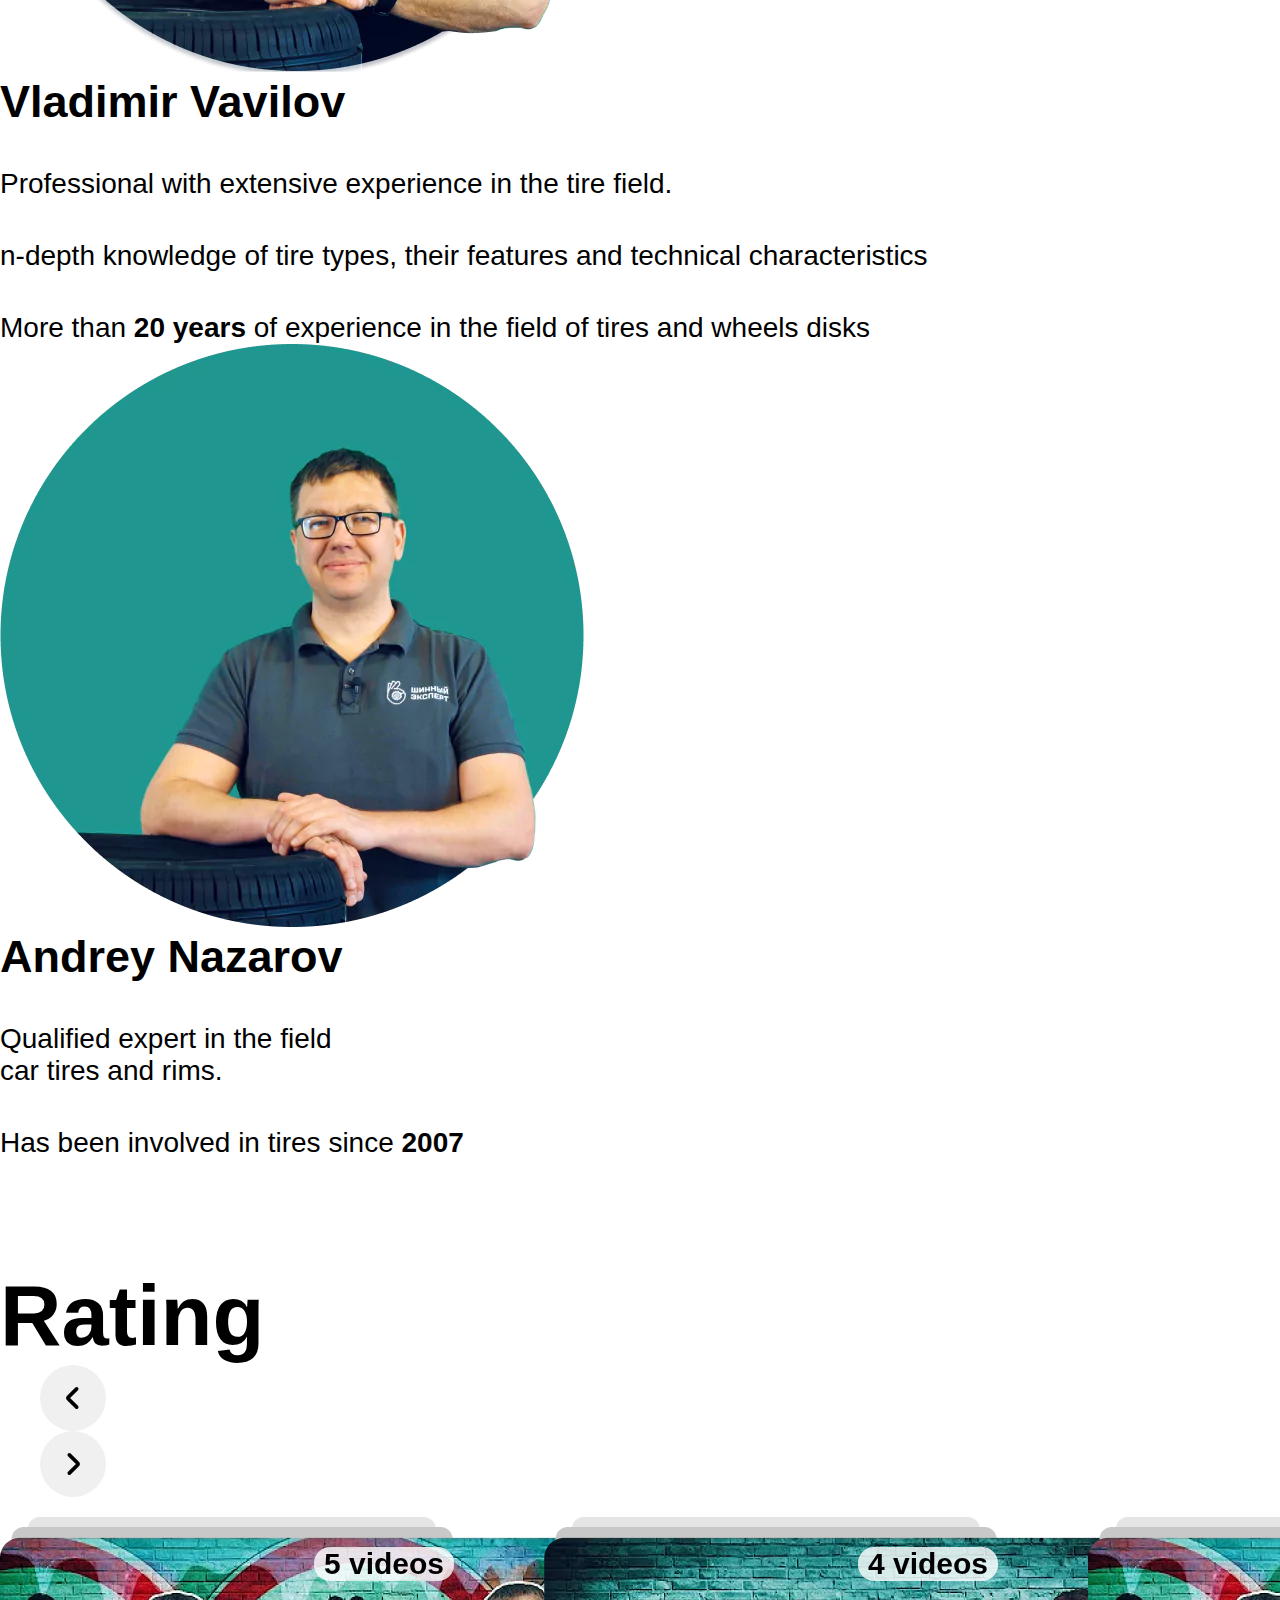
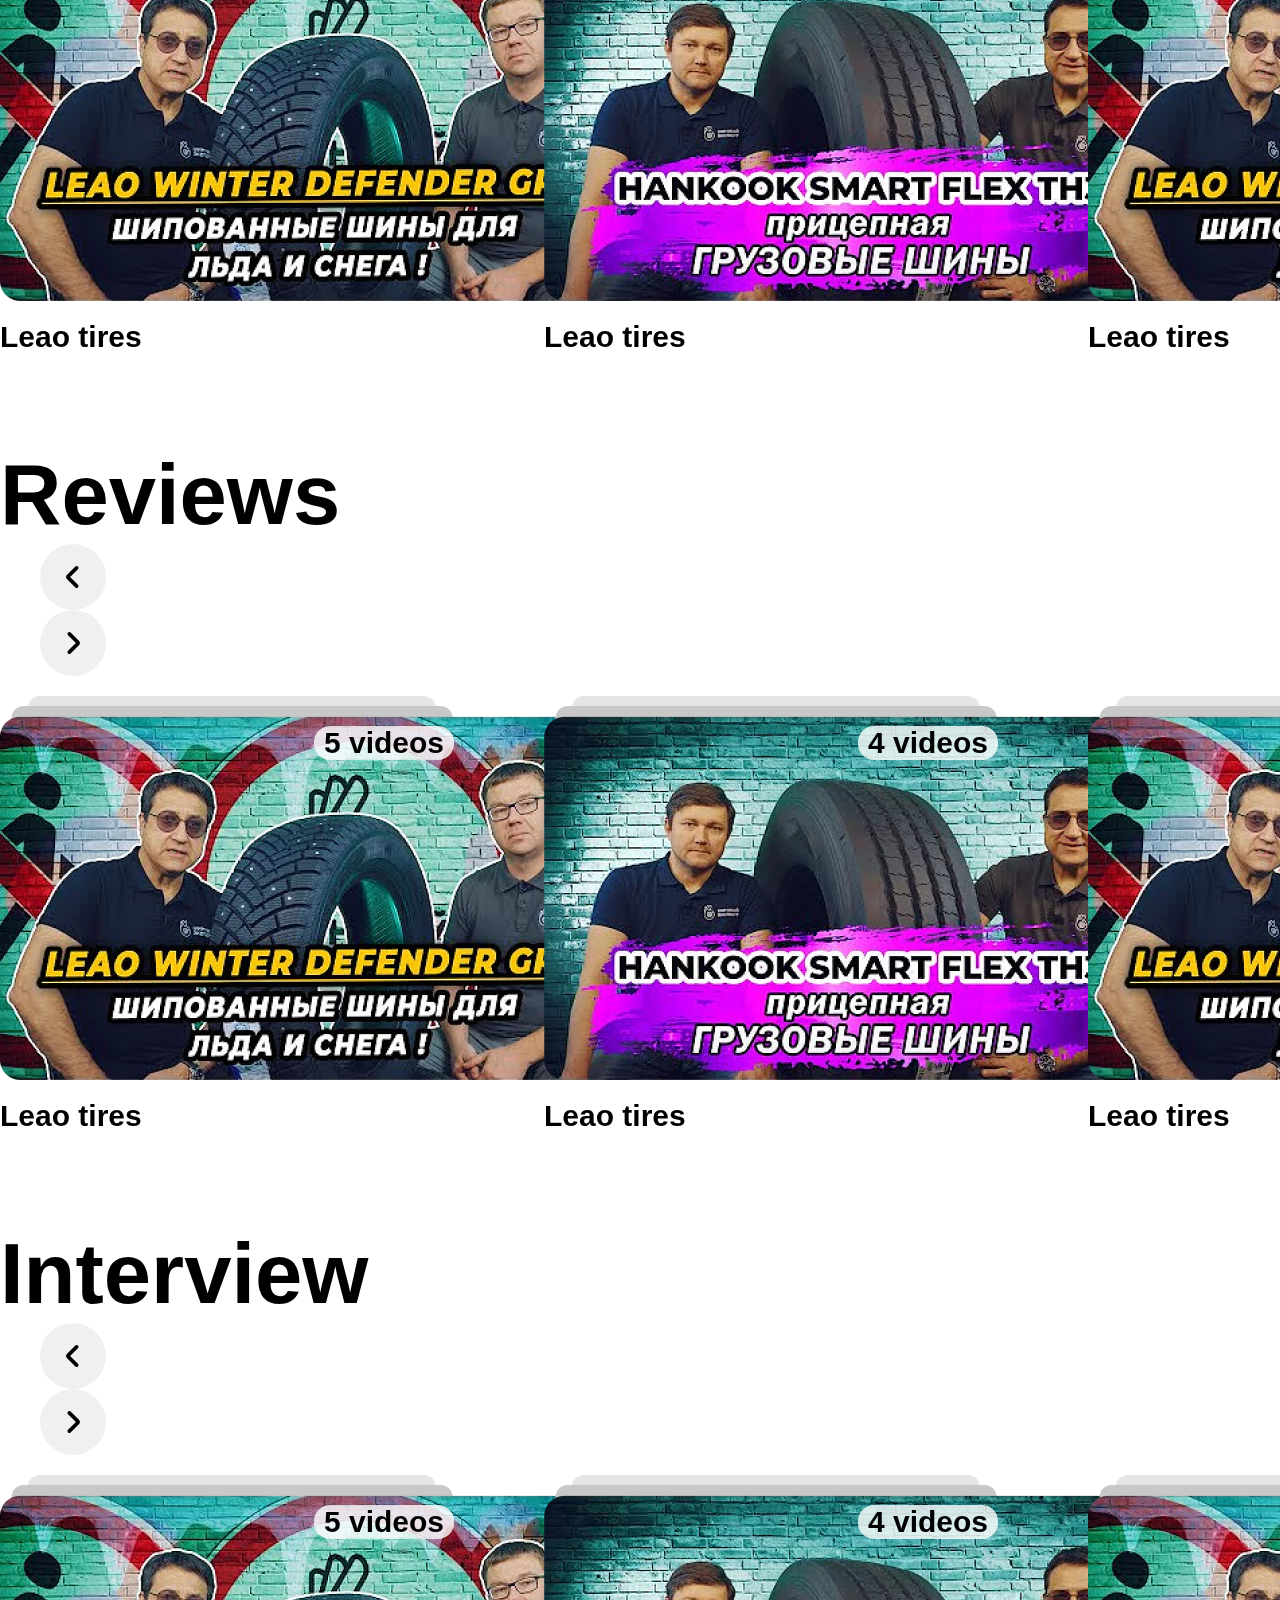
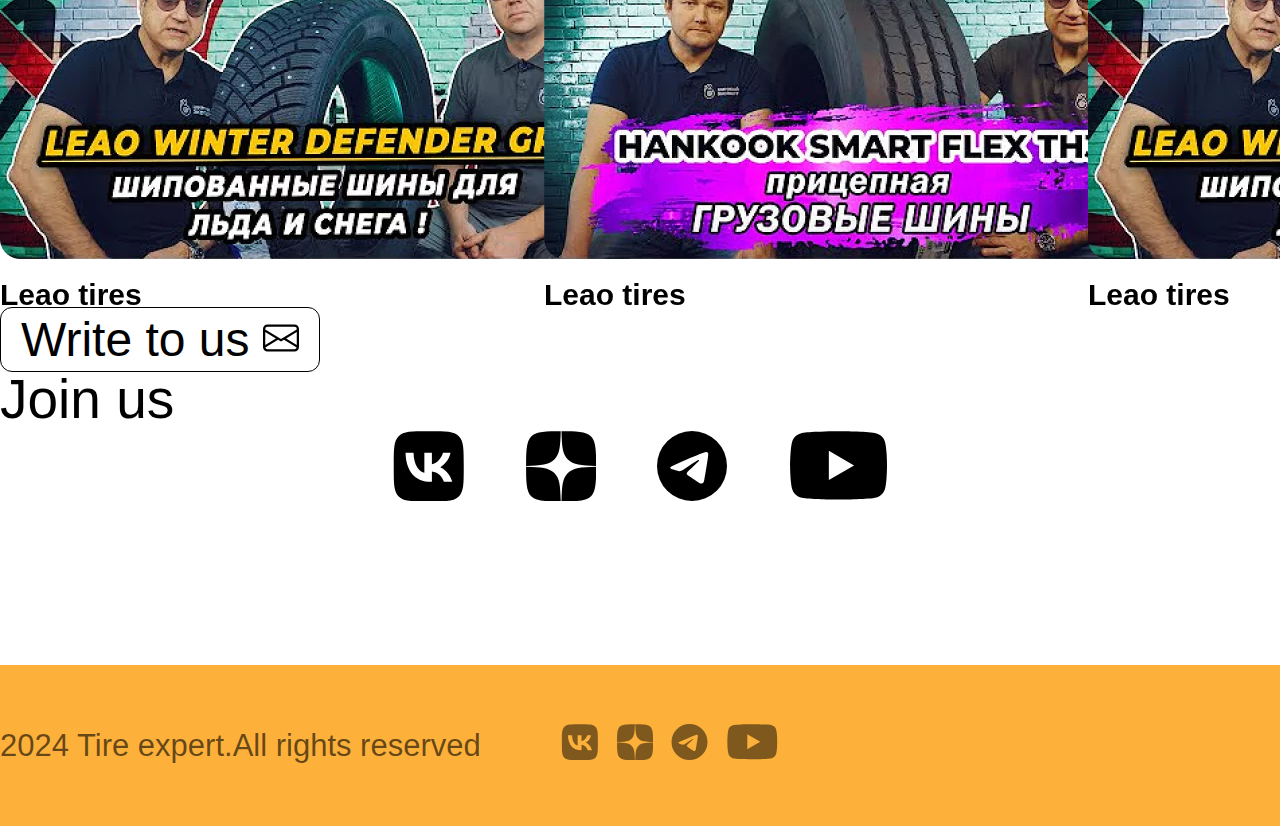
==== commit cba3e88f: "правки видео в модалках" ====
--- a/indexEn.html
+++ b/indexEn.html
@@ -549,38 +549,20 @@
     </div>
     <!-- Modal Владимир Вавилов -->
     <div class="modal fade" id="vladimir-vavilov" data-bs-keyboard="false" tabindex="-1" aria-hidden="true">
-        <div class="modal-dialog modal-md modal-dialog-centered modal-dialog-scrollable">
+        <div class="modal-dialog modal-md modal-dialog-centered">
             <div class="modal-content">
-                <div class="modal-header">
-                    <button type="button" class="btn-close" data-bs-dismiss="modal" aria-label="Close"></button>
-                </div>
                 <div class="modal-body">
-                    <iframe width="560" height="315" src="https://www.youtube.com/embed/hvL1339luv0?si=4WfUrtjtYQ_DI8-w"
-                        title="YouTube video player" frameborder="0"
-                        allow="accelerometer; autoplay; clipboard-write; encrypted-media; gyroscope; picture-in-picture; web-share"
-                        referrerpolicy="strict-origin-when-cross-origin" allowfullscreen>
-                    </iframe>
-                </div>
-                <div class="modal-footer">
+                    <div class="video-youtube"></div>
                 </div>
             </div>
         </div>
     </div>
     <!-- Modal Андрей Назаров -->
     <div class="modal fade" id="andrey-nazarov" data-bs-keyboard="false" tabindex="-1" aria-hidden="true">
-        <div class="modal-dialog modal-md modal-dialog-centered modal-dialog-scrollable">
+        <div class="modal-dialog modal-md modal-dialog-centered">
             <div class="modal-content">
-                <div class="modal-header">
-                    <button type="button" class="btn-close" data-bs-dismiss="modal" aria-label="Close"></button>
-                </div>
                 <div class="modal-body">
-                    <iframe width="560" height="315" src="https://www.youtube.com/embed/2yJgwwDcgV8?si=F403Mj4y0IVfo7-l"
-                        title="YouTube video player" frameborder="0"
-                        allow="accelerometer; autoplay; clipboard-write; encrypted-media; gyroscope; picture-in-picture; web-share"
-                        referrerpolicy="strict-origin-when-cross-origin" allowfullscreen>
-                    </iframe>
-                </div>
-                <div class="modal-footer">
+                    <div class="video-youtube"></div>
                 </div>
             </div>
         </div>
--- a/css/style.css
+++ b/css/style.css
@@ -51,14 +51,36 @@
     padding-top: 108px;
     margin-top : -216px;
 }
+
 /* modal */
 .modal-md {
-    max-width: 600px !important;
-}
-.modal-body iframe {
-    width: 100%;
-    border-radius: 8px;
-}
+    max-width: 1522px !important;
+    padding  : 0 15px;
+}
+
+.modal-content {
+    background-color: rgba(0, 0, 0, 0);
+    border          : none;
+}
+
+.video-youtube {
+    position        : relative;
+    padding-bottom  : 56.25%;
+    height          : 0;
+    border-radius   : 12px;
+    background-color: rgba(0, 0, 0, 0);
+}
+
+.video-youtube iframe {
+    position     : absolute;
+    left         : 0;
+    top          : 0;
+    width        : 100%;
+    height       : 100%;
+    border-radius: 12px;
+
+}
+
 /*  */
 .m-p {
     padding-top: 108px;
@@ -170,7 +192,7 @@
 .container-icon a:focus,
 .container-icon-header a:focus,
 .container-icon-mobile a:focus {
-    color: rgba(255, 255, 255);
+    color: #000;
 }
 
 .container-icon a+a,
@@ -455,8 +477,7 @@
 
 .write-to-us__link:hover,
 .write-to-us__link:focus {
-    color           : #fff;
-    background-color: rgba(252, 158, 10, 0.8);
+    color: inherit;
 }
 
 /* /write-to-us */
